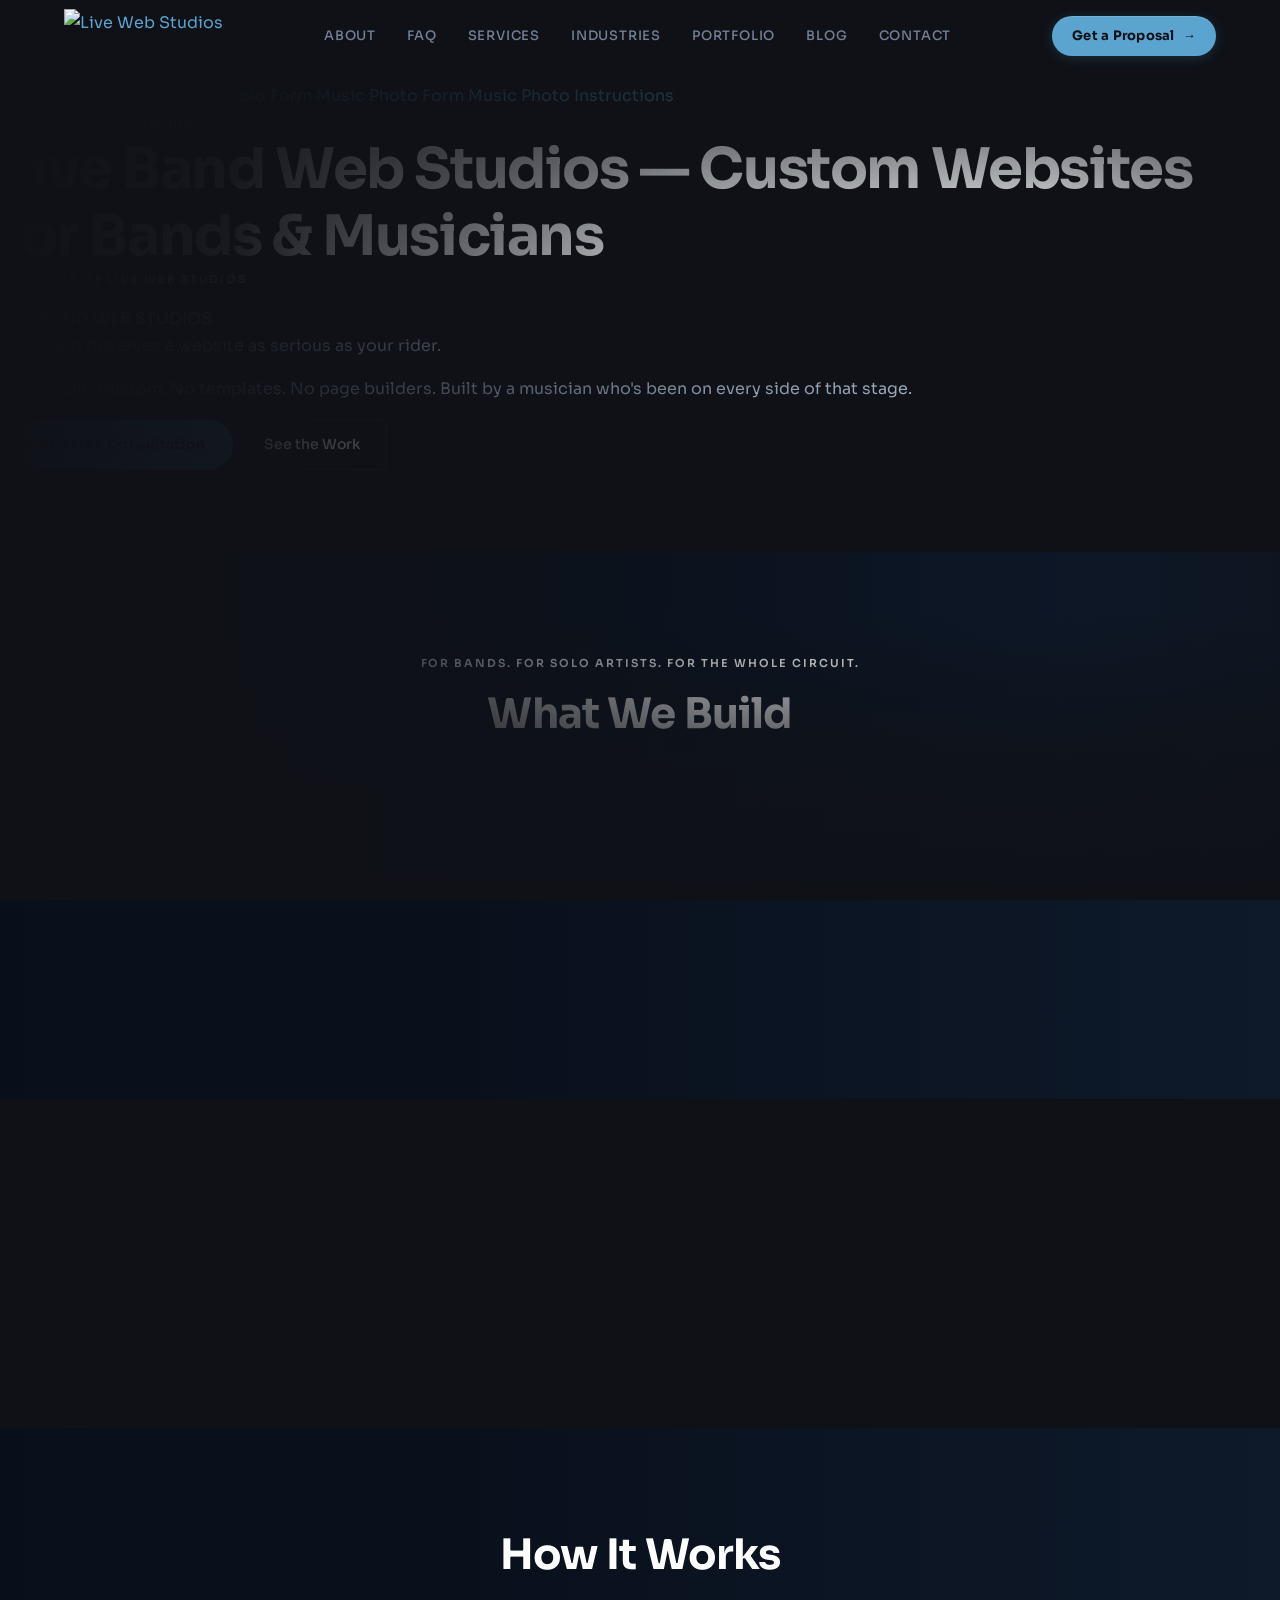
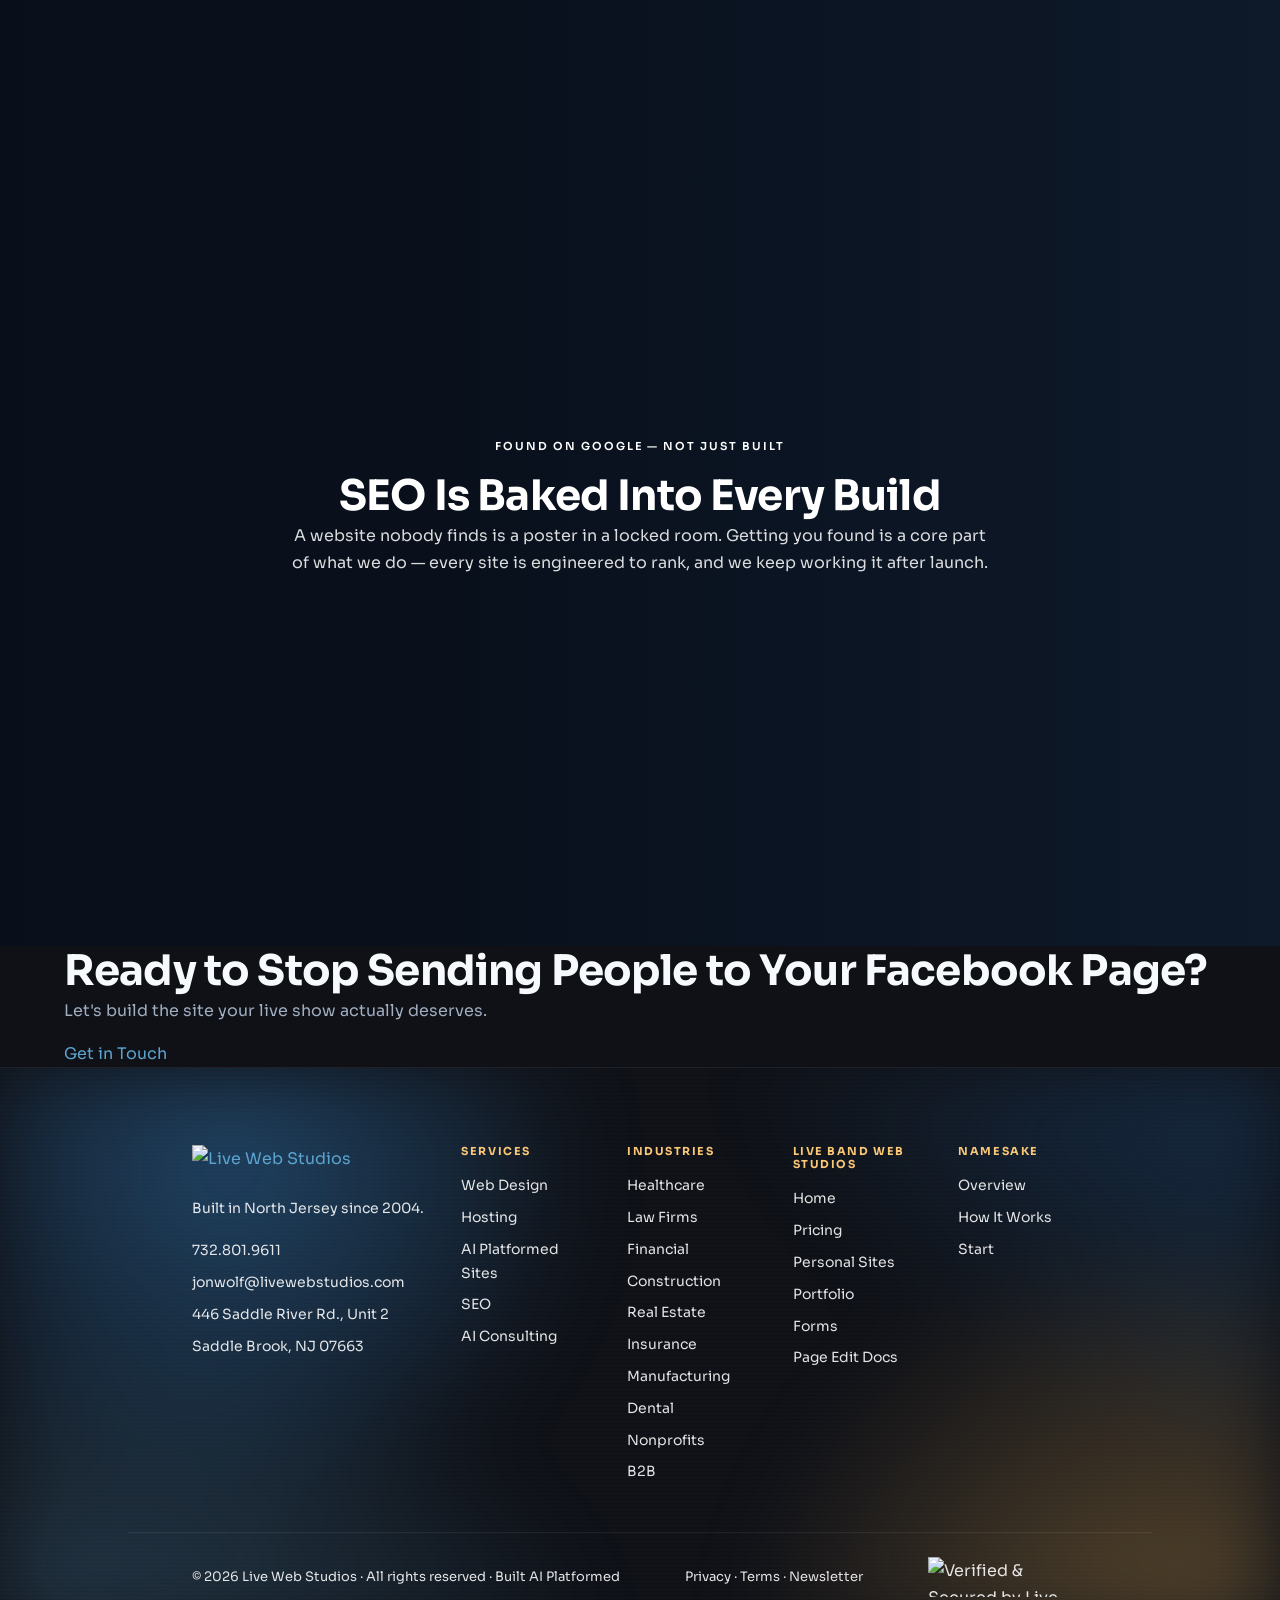
==== live-band-web-studios/index.html @ 16a993f7 "Add Music Photo Instructions guide page Split "How to photograph yourself for AI" out of Section 4 o" ====
<!DOCTYPE html>
<html lang="en">
<head>
<meta charset="UTF-8">
<meta name="viewport" content="width=device-width, initial-scale=1">
<link rel="canonical" href="https://livewebstudios.com/live-band-web-studios/">
<title>Live Band Web Studios — Custom Band Websites | Live Web Studios</title>
<meta name="description" content="Hand-built custom websites for bands and touring musicians. Not a template. Not a page builder. Built by a musician who's been on the road.">
<meta property="og:title" content="Live Band Web Studios — Custom Band Websites | Live Web Studios">
<meta property="og:description" content="Hand-built custom websites for bands and touring musicians. Not a template. Not a page builder. Built by a musician who's been on the road.">
<meta property="og:type" content="website">
<meta name="keywords" content="band website design, musician website, custom band website, EPK page, electronic press kit website, band SEO, music SEO, touring band website, band website pricing, live band web design, North Jersey band websites">
<script type="application/ld+json">
{"@context":"https://schema.org","@type":"Service","name":"Band & Musician Website Design + SEO","serviceType":"Custom websites, EPKs, and SEO for bands and touring musicians","provider":{"@type":"Organization","name":"Live Web Studios","url":"https://livewebstudios.com","foundingDate":"2004","areaServed":"US"},"areaServed":"US","description":"Custom hand-built websites and EPKs for bands and musicians — search-optimized with schema markup, keyword and key-phrase targeting, and monthly SEO blog content, built on the Live Web Studios AI platform.","offers":{"@type":"Offer","priceCurrency":"USD","price":"600","description":"Band websites from $600/year"}}
</script>
<link rel="icon" href="../images/favicon.png" type="image/png">
<link rel="preconnect" href="https://fonts.googleapis.com">
<link rel="preconnect" href="https://fonts.gstatic.com" crossorigin>
<link href="https://fonts.googleapis.com/css2?family=Sora:wght@300;400;600;700&family=Bebas+Neue&family=DM+Sans:ital,opsz,wght@0,9..40,300;0,9..40,400;0,9..40,500;1,9..40,400&display=swap" rel="stylesheet">
<link rel="stylesheet" href="https://cdn.jsdelivr.net/npm/@tabler/icons-webfont@2.47.0/tabler-icons.min.css">
<link rel="stylesheet" href="../css/style.css?v=19">
<link rel="stylesheet" href="lbs.css?v=6">
<meta property="og:image" content="https://livewebstudios.com/assets/og-livebandwebstudios.jpg" />
<meta property="og:image:width" content="1200" />
<meta property="og:image:height" content="630" />
<meta property="og:image:type" content="image/jpeg" />
<meta property="og:image:alt" content="Live Band Web Studios — Custom Websites for Bands & Musicians" />
<meta name="twitter:card" content="summary_large_image" />
<meta name="twitter:image" content="https://livewebstudios.com/assets/og-livebandwebstudios.jpg" />
</head>
<body data-page="live-band-web-studios">
<a class="skip-link" href="#main">Skip to content</a>

<!-- Main LWS nav is injected here by js/nav.js -->

<!-- 2ND MENU / SUB-HEADER -->
<nav class="lbs-subnav" aria-label="Live Band Web Studios">
  <div class="lbs-subnav__inner">
    <a href="index.html" class="lbs-subnav__cta">Live Band Web Studios <span class="lbs-subnav__cta-arrow" aria-hidden="true">&rarr;</span></a>
    <div class="lbs-subnav__links">
      <a href="index.html" class="active">Home</a>
      <a href="pricing.html">Pricing</a>
      <div class="lbs-subnav__item">
        <a href="forms.html">Forms</a>
        <div class="lbs-subnav__drop">
          <a href="forms/band-bio-form.html">Band Bio Form</a>
          <a href="forms/band-member-bio-form.html">Band Member Bio Form</a>
          <a href="forms/music-photo-form.html">Music Photo Form</a>
          <a href="forms/how-to-photograph-yourself-for-ai.html">Music Photo Instructions</a>
        </div>
      </div>
      <a href="personal-sites.html">Personal Sites</a>
      <a href="portfolio.html">Portfolio</a>
</div>
  </div>
</nav>

<div class="lbs-scope">
<main id="main">

<!-- HERO -->
<section class="lbs-hero lbs-hero--tall">

  <!-- HERO VIDEO -->
  <div class="hero-video-wrap">
    <video
      class="hero-video"
      autoplay
      muted
      playsinline
      preload="auto"
      aria-hidden="true"
      data-play-once
    >
      <source src="../video/bg-drumstart-1080.mp4" media="(min-width: 768px)" type="video/mp4">
      <source src="../video/bg-drumstart.mp4" type="video/mp4">
    </video>
    <div class="hero-video-mask"></div>
  </div>
  <!-- END HERO VIDEO -->

  <div class="lbs-hero__inner">
    <h1 class="lbs-visually-hidden">Live Band Web Studios — Custom Websites for Bands &amp; Musicians</h1>
    <span class="eyebrow">A Service of Live Web Studios</span>
    <div class="lbs-logo-wrap">
      <img src="images/logo-live-band.png" alt="Live Band Web Studios" class="lbs-logo__img"
           onerror="this.style.display='none'; document.getElementById('lbs-logo-fallback').style.display='block'">
      <div id="lbs-logo-fallback" class="lbs-logo__fallback" style="display:none">LIVE BAND WEB STUDIOS</div>
    </div>
    <p class="hero-tagline">Your band deserves a website as serious as your rider.</p>
    <p class="hero-subtagline">Hand-built. Custom. No templates. No page builders. Built by a musician who's been on every side of that stage.</p>
    <div class="btn-row centered mt-2">
      <a href="mailto:jonwolf@livewebstudios.com?subject=Live Band Web Studios Consultation" class="btn-primary">Get a Free Consultation</a>
      <a href="portfolio.html" class="btn-secondary">See the Work</a>
    </div>
  </div>
</section>

<!-- DIFFERENTIATOR STRIP -->
<div class="diff-strip">
  <div class="diff-strip__inner">
    <div class="diff-item reveal"><span class="diff-label">Hand-Built</span><span class="diff-text">Custom-built from scratch — fast, secure, and made to last.</span></div>
    <div class="diff-item reveal"><span class="diff-label">Built by a Musician</span><span class="diff-text">35 years playing stages coast to coast.</span></div>
    <div class="diff-item reveal"><span class="diff-label">Your Band. Your Site.</span><span class="diff-text">Not a template. Never was.</span></div>
  </div>
</div>

<!-- WHAT WE BUILD -->
<section class="section bg-photo bg-photo--coffee2">
  <div class="container">
    <div class="section-header centered">
      <span class="eyebrow">For Bands. For Solo Artists. For the Whole Circuit.</span>
      <h2 class="section-heading">What We Build</h2>
    </div>
    <div class="grid grid-3 mt-2">
      <article class="card reveal">
        <i class="ti ti-layout-dashboard card-icon" aria-hidden="true"></i>
        <h3>Full Band Sites</h3>
        <p>Gig pages. Photo galleries. Video embeds. EPK. Set list management. Everything a touring band needs — and nothing they don't. Updated by the band via CMS, maintained by Jon.</p>
      </article>
      <article class="card reveal">
        <i class="ti ti-file-text card-icon" aria-hidden="true"></i>
        <h3>EPK Pages</h3>
        <p>The document that gets you the gig. Bio, tech rider, stage plot, input list, booking contact — all in one page, formatted for talent buyers and FOH engineers who've seen a hundred of these.</p>
      </article>
      <article class="card reveal">
        <i class="ti ti-user card-icon" aria-hidden="true"></i>
        <h3>Personal Sites</h3>
        <p>Your name. Your domain. Your story. Individual musician sites with bio, touring history, media, photos, and merch. Built for the working musician who's more than just a band member.</p>
        <a href="personal-sites.html" class="link-arrow">Learn more &rarr;</a>
      </article>
    </div>
  </div>
</section>

<!-- WHY NOT A TEMPLATE -->
<section class="section section--mid">
  <div class="container">
    <div class="split reveal">
      <p class="pull-quote">"They give you a template. We build you a website."</p>
      <p>The drag-and-drop site builders all start from the same place: a template someone else designed for someone else's band. Every site we build starts from scratch. Your colors. Your vibe. Your music. Fast load times. Nothing breaks, nothing needs babysitting, and there's never a surprise bill to keep it running.</p>
    </div>
  </div>
</section>

<!-- HOW IT WORKS -->
<section class="section bg-photo bg-photo--bluestage">
  <div class="container">
    <div class="section-header centered">
      <h2 class="section-heading">How It Works</h2>
    </div>
    <div class="steps mt-2">
      <div class="step reveal"><i class="ti ti-phone" aria-hidden="true"></i><h3>The Call</h3><p>We talk. Jon listens. No intake forms, no auto-replies. You get Jon.</p></div>
      <div class="step reveal"><i class="ti ti-pencil" aria-hidden="true"></i><h3>The Build</h3><p>Custom design starts after the call. No guessing. No mockups from a template library.</p></div>
      <div class="step reveal"><i class="ti ti-rocket" aria-hidden="true"></i><h3>The Launch</h3><p>Staging review, your approval, then live. You get a walk-through. Not a PDF.</p></div>
      <div class="step reveal"><i class="ti ti-chart-bar" aria-hidden="true"></i><h3>The Ongoing</h3><p>Monthly SEO reports. Blog posts. Gig calendar updates. Jon doesn't disappear after launch.</p></div>
    </div>
  </div>
</section>

<!-- SEO / AI PLATFORM -->
<section class="section section--mid bg-photo bg-photo--coffee3">
  <div class="container">
    <div class="section-header centered">
      <span class="eyebrow">Found on Google — Not Just Built</span>
      <h2 class="section-heading">SEO Is Baked Into Every Build</h2>
      <p class="section-sub centered">A website nobody finds is a poster in a locked room. Getting you found is a core part of what we do — every site is engineered to rank, and we keep working it after launch.</p>
    </div>
    <div class="grid grid-3 mt-2">
      <article class="card reveal">
        <i class="ti ti-code card-icon" aria-hidden="true"></i>
        <h3>Schema &amp; Meta, Done Right</h3>
        <p>Structured data (schema markup), clean meta tags, and the right title and description on every page — so search engines understand exactly who you are and where you play.</p>
      </article>
      <article class="card reveal">
        <i class="ti ti-search card-icon" aria-hidden="true"></i>
        <h3>The Words People Type</h3>
        <p>We target the real search words and key phrases fans and talent buyers actually search — your genre, your cities, your venues — woven through every page.</p>
      </article>
      <article class="card reveal">
        <i class="ti ti-news card-icon" aria-hidden="true"></i>
        <h3>Blog Articles Engines Love</h3>
        <p>Fresh articles every month — show recaps, new markets, gear talk — the steady, keyword-rich content search engines reward with higher rankings.</p>
      </article>
    </div>
    <div class="note-block mt-2 centered reveal">
      <strong class="text-cyan">Built on the Live Web Studios AI Platform.</strong> Google didn't tweak the rules — it rewrote them. The old SEO playbook doesn't work anymore. We build for how search works now, and adjust the moment it changes again.
    </div>
  </div>
</section>

</main>

<!-- CTA BANNER -->
<section class="cta-banner">
  <div class="container">
    <h2>Ready to Stop Sending People to Your Facebook Page?</h2>
    <p>Let's build the site your live show actually deserves.</p>
    <a href="mailto:jonwolf@livewebstudios.com?subject=Live Band Web Studios" class="btn-dark">Get in Touch</a>
  </div>
</section>
</div><!-- /.lbs-scope -->

<footer class="site-footer">
  <canvas id="circuitCanvas" aria-hidden="true"></canvas>
  <div class="container">
    <div class="footer-grid">

      <div class="footer-col footer-brand">
        <img src="../images/Inverted_Color.png" alt="Live Web Studios" loading="lazy" width="200" height="42">
        <p>Built in North Jersey since 2004.</p>
      </div>

      <div class="footer-col">
        <h4>Quick Links</h4>
        <ul>
          <li><a href="../index.html">Home</a></li>
          <li><a href="../services.html">Services</a></li>
          <li><a href="../about.html">About</a></li>
          <li><a href="../faq.html">FAQ</a></li>
          <li><a href="../contact.html">Contact</a></li>
        </ul>
      </div>

      <div class="footer-col">
        <h4>Services</h4>
        <ul>
          <li><a href="../services/website-design.html">Web Design</a></li>
          <li><a href="../services/hosting.html">Hosting</a></li>
          <li><a href="../services/ai-platform.html">AI Platformed Sites</a></li>
          <li><a href="../services/seo.html">SEO</a></li>
          <li><a href="../services/ai-business-services.html">AI Consulting</a></li>
        </ul>
      </div>

      <div class="footer-col">
        <h4>Contact</h4>
        <ul>
          <li><a href="tel:7328019611">732.801.9611</a></li>
          <li><a href="mailto:jonwolf@livewebstudios.com">jonwolf@livewebstudios.com</a></li>
          <li>446 Saddle River Rd., Unit 2</li>
          <li>Saddle Brook, NJ 07663</li>
        </ul>
      </div>

    </div>
    <div class="footer-bottom">
      <small>&copy; 2026 Live Web Studios &middot; All rights reserved &middot; Built AI Platformed</small>
      <span><a href="../privacy.html">Privacy</a> &middot; <a href="../terms.html">Terms</a></span>
      <a href="https://livewebstudios.com" class="footer-badge">
        <img src="../images/verifiedsecured.png" alt="Verified &amp; Secured by Live Web Studios" loading="lazy" width="150" height="37">
      </a>
    </div>
  </div>
</footer>

<script src="../js/nav.js?v=12"></script>
<script src="../js/main.js"></script>
<script src="../js/footer-circuit.js" defer></script>
</body>
</html>
---- css/style.css ----
/* =========================================================================
   Live Web Studios — Dark Theme v2
   livewebstudios.com | Est. 2004 | May 2026
   ========================================================================= */

@import url('https://fonts.googleapis.com/css2?family=Sora:wght@300;400;600;700&display=swap');

/* Legacy THICCCBOI font faces kept for subpage compatibility */
@font-face { font-family:'THICCCBOI'; src:url('../fonts/THICCCBOI-Regular.woff2') format('woff2'); font-weight:400; font-display:swap; }
@font-face { font-family:'THICCCBOI'; src:url('../fonts/THICCCBOI-SemiBold.woff2') format('woff2'); font-weight:600; font-display:swap; }
@font-face { font-family:'THICCCBOI'; src:url('../fonts/THICCCBOI-Bold.woff2') format('woff2'); font-weight:700; font-display:swap; }
@font-face { font-family:'THICCCBOI'; src:url('../fonts/THICCCBOI-ExtraBold.woff2') format('woff2'); font-weight:800; font-display:swap; }

/* =========================================================================
   DESIGN TOKENS v2
   ========================================================================= */
:root {
  /* Backgrounds */
  --lws-bg-base:            #0F1117;
  --lws-bg-surface:         #1A202C;
  --lws-bg-elevated:        #242C3A;
  --lws-bg-subtle:          #2D3748;

  /* Brand blues */
  --lws-blue-primary:       #5BA4CF;
  --lws-blue-deep:          #2D6A9F;
  --lws-blue-mid:           #1E4C7A;
  --lws-blue-glow:          rgba(91,164,207,0.15);
  --lws-blue-border:        rgba(91,164,207,0.25);
  --lws-blue-border-strong: rgba(91,164,207,0.45);

  /* Golden amber — splash accent (FAQ, eyebrows, stat nums, footer headings ONLY) */
  --lws-splash:             #fac777;
  --lws-splash-hover:       #fbd494;
  --lws-splash-soft:        rgba(250,199,119,0.10);
  --lws-splash-border:      rgba(250,199,119,0.25);

  /* Hero orb warm — background use only, never text */
  --lws-orb-warm:           rgba(186,117,23,0.22);

  /* Text */
  --lws-text-primary:       #F7FAFC;
  --lws-text-secondary:     #A0AEC0;
  --lws-text-muted:         #718096;
  --lws-text-faint:         #4A5568;
  --lws-text-accent:        #5BA4CF;

  /* Borders */
  --lws-border:             rgba(255,255,255,0.07);
  --lws-border-hover:       rgba(255,255,255,0.14);
  --lws-border-accent:      rgba(91,164,207,0.30);

  /* Typography */
  --font-display:           'Sora', sans-serif;
  --font-body:              'Sora', sans-serif;
  --font-heading:           'Sora', sans-serif;

  /* Scale */
  --section-pad:            clamp(60px, 8vw, 120px);
  --container-max:          1200px;
  --container-pad:          clamp(20px, 5vw, 64px);
  /* Outer container width = inner max + padding on both sides.
     Makes section content edges align with nav logo/CTA edges. */
  --container-outer:        calc(var(--container-max) + 2 * var(--container-pad));
  --radius-card:            12px;
  --radius-btn:             6px;
  --radius-sm:              4px;
  --radius:                 10px;
  --radius-lg:              16px;
  --radius-pill:            100px;

  /* Easing */
  --ease:                   cubic-bezier(0.22, 1, 0.36, 1);
  --ease-out:               cubic-bezier(0.4, 0, 0.2, 1);
  --ease-default:           cubic-bezier(0.4, 0, 0.2, 1);
  --fast:                   150ms;
  --base:                   250ms;
  --slow:                   550ms;
  --duration-fast:          150ms;
  --duration-base:          250ms;
  --duration-slow:          400ms;
  --dur-fast:               0.16s;
  --dur-normal:             0.28s;

  /* Legacy aliases — keeps all 45 subpages working */
  --bg:                     #0F1117;
  --bg-soft:                #1A202C;
  --bg-card:                #242C3A;
  --bg-surface:             #1A202C;
  --bg-alt:                 #1A202C;
  --lws-bg:                 #0F1117;
  --text-head:              #F7FAFC;
  --text-body:              #A0AEC0;
  --text-muted:             #718096;
  --blue:                   #5BA4CF;
  --blue-hover:             #7BC0E0;
  --blue-mid:               #5BA4CF;
  --accent-warm:            #F6AD55;
  --border:                 rgba(255,255,255,0.07);
  --shadow-card:            0 2px 16px rgba(0,0,0,0.4), 0 1px 4px rgba(0,0,0,0.3);
  --shadow-hover:           0 8px 32px rgba(0,0,0,0.5), 0 2px 8px rgba(0,0,0,0.4);
  --shadow-nav:             0 1px 0 rgba(255,255,255,0.04);
  --gutter-x:               clamp(1rem, 4vw, 2rem);
  --max-width:              1200px;
  --space-xs:               0.5rem;
  --space-sm:               1rem;
  --space-md:               2rem;
  --space-lg:               4rem;
  --space-xl:               8rem;
  --space-section:          clamp(3.25rem, 7vw, 6rem);
  --text-h1:                clamp(2rem, 5vw, 3.5rem);
  --text-h2:                2.625rem;
  --text-h3:                1.125rem;
  --text-body-size:         1rem;
}

/* =========================================================================
   RESET
   ========================================================================= */
*, *::before, *::after { box-sizing: border-box; margin: 0; padding: 0; }
html { scroll-behavior: smooth; font-size: 100%; }
body {
  font-family: var(--font-body);
  font-size: 16px;
  line-height: 1.7;
  color: var(--lws-text-secondary);
  background-color: var(--lws-bg-base);
  -webkit-font-smoothing: antialiased;
  -moz-osx-font-smoothing: grayscale;
}
img, video { max-width: 100%; height: auto; display: block; }
a { color: var(--lws-text-accent); text-decoration: none; transition: color var(--fast) var(--ease-out); }
a:hover { color: var(--lws-blue-primary); }
ul, ol { list-style: none; }
button { font-family: inherit; cursor: pointer; border: none; background: none; }
input, textarea, select { font-family: inherit; }

/* =========================================================================
   TYPOGRAPHY
   ========================================================================= */
h1, h2, h3, h4, h5, h6 {
  font-family: var(--font-display);
  color: var(--lws-text-primary);
  line-height: 1.2;
  font-weight: 700;
}
h1 { font-size: clamp(32px, 5vw, 56px); letter-spacing: -0.025em; }
h2 { font-size: clamp(26px, 3.5vw, 42px); letter-spacing: -0.02em; }
h3 { font-size: 18px; font-weight: 600; letter-spacing: -0.01em; }
h4 { font-size: 1rem; font-weight: 600; }
p { margin-bottom: 1em; }
p:last-child { margin-bottom: 0; }
strong { color: var(--lws-text-primary); font-weight: 600; }
.lead {
  font-size: clamp(16px, 1.8vw, 18px);
  line-height: 1.65;
  color: var(--lws-text-secondary);
}
.quote { display: block; font-style: italic; color: var(--lws-text-secondary); line-height: 1.6; }
.quote-attrib { display: block; margin-top: 0.75rem; font-style: normal; font-size: 0.8125rem; color: var(--lws-text-muted); }

/* =========================================================================
   LAYOUT
   ========================================================================= */
.container {
  max-width: var(--container-outer); /* outer = 1200px + 2*pad ≈ 1328px */
  margin: 0 auto;
  padding: 0 var(--container-pad);
  width: 100%;
  box-sizing: border-box;
}
.section { padding: var(--section-pad) 0; }
.section--soft,
.section--alt { background: var(--lws-bg-surface); }
.section--dark { background: var(--lws-bg-base); }
.section-header { margin-bottom: clamp(2rem, 5vw, 3.5rem); }
.section-header.centered {
  text-align: center;
  max-width: 700px;
  margin-inline: auto;
  margin-bottom: clamp(2rem, 5vw, 3.5rem);
}
.section-subhead {
  color: var(--lws-text-secondary);
  font-size: clamp(15px, 1.6vw, 17px);
  margin-top: 0.75rem;
}
.grid { display: grid; gap: clamp(1.25rem, 3vw, 2rem); }
.grid-2 { grid-template-columns: repeat(2, 1fr); }
.grid-3 { grid-template-columns: repeat(3, 1fr); }
.grid-4 { grid-template-columns: repeat(4, 1fr); }
/* Portfolio "Our Work" grid: 4 across on monitor/laptop, 2 across on mobile (see media query below).
   Named .work-grid to avoid colliding with the legacy .portfolio-grid/.portfolio-item rule below. */
.work-grid { grid-template-columns: repeat(4, 1fr); }
.work-grid .portfolio-card {
  display: flex;
  flex-direction: column;
  background: var(--lws-bg-surface);
  border: 1px solid rgba(91, 164, 207, 0.32);            /* brand-blue tinted border */
  border-radius: var(--radius-card);
  box-shadow: 0 6px 26px -8px rgba(41, 171, 226, 0.42);  /* brand-blue outer glow */
  overflow: hidden;
  transition: transform .35s var(--ease-out, ease), box-shadow .35s var(--ease-out, ease), border-color .35s var(--ease-out, ease);
}
.work-grid .portfolio-card:hover {
  transform: translateY(-4px);
  border-color: rgba(91, 164, 207, 0.6);
  box-shadow: 0 14px 42px -6px rgba(41, 171, 226, 0.62);
}
/* Photo: keep top corners round, square the bottom corners (override the global main-img radius) */
.work-grid .portfolio-card .card-image { border-radius: var(--radius-card) var(--radius-card) 0 0 !important; }
/* Breathing room between the photo and the website name */
.work-grid .portfolio-card .body {
  padding: 1.9rem 1.5rem 1.6rem;
  display: flex;
  flex-direction: column;
  gap: 0.7rem;
}

/* =========================================================================
   ACCESSIBILITY
   ========================================================================= */
.skip-link {
  position: absolute; top: -100%; left: 1rem; z-index: 9999;
  background: var(--lws-blue-primary); color: var(--lws-bg-base);
  padding: 0.5rem 1rem; border-radius: var(--radius-sm);
  font-weight: 600; transition: top 0.2s;
}
.skip-link:focus { top: 1rem; }
.sr-only {
  position: absolute; width: 1px; height: 1px; padding: 0;
  margin: -1px; overflow: hidden; clip: rect(0,0,0,0);
  white-space: nowrap; border-width: 0;
}
:focus-visible { outline: 2px solid var(--lws-blue-primary); outline-offset: 3px; }

/* =========================================================================
   EYEBROW / LABELS
   ========================================================================= */
.eyebrow,
.label {
  display: block;
  font-size: 11px;
  font-weight: 600;
  letter-spacing: 0.18em;
  text-transform: uppercase;
  color: var(--lws-splash);
  margin-bottom: 1rem;
}
/* Keep eyebrow blue on light-bg contexts */
body[data-page="about"] .hero .label,
body[data-page="about"] .hero .eyebrow { color: var(--lws-blue-primary); }
.tag {
  display: inline-block;
  font-size: 0.7rem; font-weight: 600; letter-spacing: 0.06em; text-transform: uppercase;
  color: var(--lws-text-muted); background: var(--lws-bg-elevated);
  border: 1px solid var(--lws-border);
  padding: 2px 8px; border-radius: var(--radius-sm); margin-bottom: 0.5rem;
}

/* =========================================================================
   NAVIGATION
   ========================================================================= */
.site-nav {
  position: fixed;
  top: 0; left: 0; right: 0;
  padding: 0 var(--container-pad);
  z-index: 100;
  opacity: 0;
  animation: fadeIn 0.8s ease forwards 0.2s;
  transition: background var(--base) var(--ease-out),
              backdrop-filter var(--base) var(--ease-out),
              box-shadow var(--base) var(--ease-out);
}
.site-nav.scrolled {
  background: rgba(15,17,23,0.88);
  backdrop-filter: blur(14px);
  -webkit-backdrop-filter: blur(14px);
  border-bottom: 1px solid var(--lws-border);
  box-shadow: 0 4px 24px rgba(0,0,0,0.3);
}
.nav-inner {
  max-width: var(--container-outer); /* aligns with section containers */
  margin: 0 auto;
  display: flex;
  align-items: center;
  justify-content: space-between;
  height: 72px;
  gap: 2rem;
}
.nav-logo {
  flex-shrink: 0; display: flex; align-items: center; text-decoration: none;
}
.nav-logo img { height: 54px; width: auto; display: block; }
.logo-accent { color: var(--lws-blue-primary); }
.nav-links {
  display: flex; align-items: center; gap: 0.25rem;
  list-style: none; margin: 0; padding: 0;
}
.nav-links > li > a,
.nav-links > li > button {
  display: flex; align-items: center; gap: 0.35rem;
  padding: 0.5rem 0.85rem;
  font-family: var(--font-body); font-size: 0.8125rem; font-weight: 500;
  letter-spacing: 0.06em; text-transform: uppercase;
  color: var(--lws-text-muted);
  background: none; border: none; border-radius: var(--radius-sm);
  cursor: pointer; text-decoration: none; white-space: nowrap;
  transition: color var(--fast) var(--ease-out), background var(--fast) var(--ease-out);
}
.nav-links > li > a:hover,
.nav-links > li > button:hover { color: var(--lws-text-primary); background: var(--lws-blue-glow); }
.nav-links > li > a.active { color: var(--lws-blue-primary); }
.btn-primary.nav-cta { padding: 9px 20px; font-size: 0.8125rem; }
.nav-contact-link { color: var(--lws-text-muted) !important; }

/* ─── Hover-gap bridge — prevents dropdown closing when crossing the gap ─── */
.nav-item::after {
  content: '';
  position: absolute;
  top: 100%;
  left: 0;
  right: 0;
  height: 20px; /* bridges the nav item down to the viewport-centered fixed mega-menu (top:72px) */
  z-index: 199;
}

/* Dropdown */
.nav-item { position: relative; }
.nav-dropdown {
  /* Brighter white border for the whole mega-menu (frame + column dividers + underlines),
     matching the crisp border the decap page shows. Scoped here so it doesn't affect
     cards/footers/forms that also use --lws-border. */
  --lws-border: rgba(255,255,255,0.40);
  position: absolute; top: calc(100% + 8px); left: 0;
  background: var(--lws-bg-surface); border: 1px solid var(--lws-border);
  border-radius: var(--radius-card);
  box-shadow: 0 16px 48px rgba(0,0,0,0.5), 0 4px 16px rgba(0,0,0,0.3);
  opacity: 0; pointer-events: none; transform: translateY(8px);
  transition: opacity var(--base) var(--ease-out), transform var(--base) var(--ease-out);
  min-width: 200px; padding: 0.5rem; z-index: 200; white-space: nowrap;
}
.nav-item:hover .nav-dropdown,
.nav-item.is-focused .nav-dropdown { opacity: 1; pointer-events: auto; transform: translateY(0); }
.nav-dropdown-item {
  display: flex; align-items: center; gap: 0.6rem;
  padding: 0.55rem 0.85rem; font-size: 0.8125rem; color: var(--lws-text-secondary);
  border-radius: var(--radius-sm); transition: color var(--fast), background var(--fast);
  text-decoration: none;
}
.nav-dropdown-item:hover { color: var(--lws-text-primary); background: var(--lws-bg-elevated); }
.nav-ico-wrap {
  display: inline-flex; align-items: center; justify-content: center;
  width: 28px; height: 28px; border-radius: var(--radius-sm);
  background: var(--lws-bg-elevated); color: var(--lws-blue-primary); flex-shrink: 0;
}
.nav-dropdown-item:hover .nav-ico-wrap { background: var(--lws-blue-glow); }
.nav-mega {
  position: fixed; top: 72px; right: auto;
  left: 50%; transform: translateX(-50%) translateY(8px);
  width: min(900px, 90vw); padding: 1rem;
}
.nav-item:hover .nav-mega,
.nav-item.is-focused .nav-mega { transform: translateX(-50%) translateY(0); }
.services-dropdown .dropdown-grid { display: grid; grid-template-columns: 1fr 1fr; gap: 0.25rem; }
.industries-dropdown .dropdown-list { display: grid; grid-template-columns: 1fr 1fr; gap: 0.25rem; }
.mega-footer {
  margin-top: 0.7rem; padding-top: 0.7rem; border-top: 1px solid var(--lws-border);
  display: flex; align-items: center; justify-content: space-between;
}
.mega-view-all { font-size: 0.8125rem; font-weight: 600; color: var(--lws-blue-primary); }
.mega-view-all:hover { color: #7BC0E0; }

/* ── 4-column Services mega-menu: 12 services (cols 1–2) + Live Band (3) + Namesake (4) ── */
.services-dropdown { width: min(1040px, 94vw); }
.services-dropdown .mega-columns {
  display: grid;
  grid-template-columns: 2fr 1fr 1fr;
  gap: 0.85rem;
  align-items: stretch;
}
.mega-col {
  display: flex; flex-direction: column; gap: 0.1rem;
  padding-left: 0.9rem; border-left: 1px solid var(--lws-border);
}
.mega-col-head {
  font-family: var(--font-display, var(--font-body));
  font-size: 0.78rem; font-weight: 700; letter-spacing: 0.05em;
  text-transform: uppercase; color: var(--lws-text-primary);
  padding: 0.2rem 0.4rem 0.4rem; margin-bottom: 0.2rem;
  border-bottom: 1px solid var(--lws-border);
  text-decoration: none; display: flex; align-items: center; gap: 0.45rem;
  transition: color var(--fast);
}
.mega-col-head:hover { color: var(--lws-blue-primary); }
.mega-col-head--center { justify-content: center; text-align: center; }
.mega-col-badge {
  background: linear-gradient(135deg, #f5e6c8, #d6a050);
  color: #1a1108; font-size: 9px; font-weight: 800; letter-spacing: 0.12em;
  text-transform: uppercase; padding: 2px 6px; border-radius: 5px; flex-shrink: 0;
}
.mega-col-link {
  display: block; padding: 0.35rem 0.5rem; font-size: 0.8125rem;
  color: var(--lws-text-secondary); border-radius: var(--radius-sm);
  text-decoration: none; transition: color var(--fast), background var(--fast);
}
.mega-col-link:hover { color: var(--lws-text-primary); background: var(--lws-bg-elevated); }

/* ── Centered legal pages (Privacy, Terms) ── */
.article--centered .article-body {
  max-width: 760px;
  margin: 0 auto;
  padding: 0 var(--container-pad, 24px);
  text-align: center;
}
.article--centered .article-body ul { list-style: none; padding-left: 0; }

/* ── Live Band Web Studios promo inside the Services mega-menu ── */
.services-lbs-promo {
  position: relative;
  display: flex;
  align-items: center;
  gap: 0.85rem;
  margin-top: 0.9rem;
  padding: 0.85rem 1rem;
  border-radius: var(--radius-card);
  background:
    linear-gradient(90deg,
      rgba(41,171,226,0.12) 0%,
      rgba(41,171,226,0.04) 45%,
      rgba(214,160,80,0.10) 100%);
  border: 1px solid rgba(41,171,226,0.32);
  text-decoration: none;
  color: var(--lws-text-primary);
  overflow: hidden;
  transition: border-color .25s ease, transform .25s ease, box-shadow .25s ease;
}
.services-lbs-promo::before {
  content: "";
  position: absolute;
  inset: 0;
  background:
    radial-gradient(120px 80px at 12% 50%, rgba(41,171,226,0.22), transparent 70%),
    radial-gradient(160px 100px at 96% 50%, rgba(214,160,80,0.18), transparent 70%);
  opacity: 0.55;
  pointer-events: none;
  transition: opacity .3s ease;
  z-index: 0;
}
.services-lbs-promo:hover {
  border-color: rgba(41,171,226,0.7);
  transform: translateY(-1px);
  box-shadow: 0 8px 22px rgba(41,171,226,0.20);
}
.services-lbs-promo:hover::before { opacity: 0.9; }
.services-lbs-promo > * { position: relative; z-index: 1; }

.lbs-promo-pulse {
  position: absolute;
  top: 10px;
  right: 12px;
  width: 8px;
  height: 8px;
  border-radius: 50%;
  background: #29abe2;
  box-shadow: 0 0 0 0 rgba(41,171,226,0.55);
  animation: lbs-promo-pulse 2.4s ease-out infinite;
  z-index: 2;
}
@keyframes lbs-promo-pulse {
  0%   { box-shadow: 0 0 0 0 rgba(41,171,226,0.55); }
  70%  { box-shadow: 0 0 0 12px rgba(41,171,226,0); }
  100% { box-shadow: 0 0 0 0 rgba(41,171,226,0); }
}

.lbs-promo-badge {
  background: linear-gradient(135deg, #f5e6c8, #d6a050);
  color: #1a1108;
  font-family: var(--font-display, var(--font-body));
  font-size: 10px;
  font-weight: 800;
  letter-spacing: 0.14em;
  text-transform: uppercase;
  padding: 4px 8px;
  border-radius: 6px;
  flex-shrink: 0;
}
.lbs-promo-icon {
  display: inline-flex;
  width: 40px;
  height: 40px;
  align-items: center;
  justify-content: center;
  border-radius: 10px;
  background: rgba(41,171,226,0.18);
  color: #29abe2;
  flex-shrink: 0;
}
.lbs-promo-text {
  display: flex;
  flex-direction: column;
  gap: 2px;
  flex: 1;
  min-width: 0;
}
.lbs-promo-headline {
  font-family: var(--font-display, var(--font-body));
  font-size: 0.95rem;
  font-weight: 700;
  color: var(--lws-text-primary);
  letter-spacing: 0.01em;
}
.lbs-promo-sub {
  font-size: 0.75rem;
  color: var(--lws-text-secondary);
  white-space: nowrap;
  overflow: hidden;
  text-overflow: ellipsis;
}
.lbs-promo-sub em {
  color: #29abe2;
  font-style: normal;
  font-weight: 600;
}
.lbs-promo-arrow {
  font-size: 1.25rem;
  color: #29abe2;
  flex-shrink: 0;
  transition: transform .25s ease;
}
.services-lbs-promo:hover .lbs-promo-arrow { transform: translateX(4px); }

/* ── Live Band Web Studios CTA — thin full-width strip ──
   Gradient is the SECTION background (no card box). Content sits on a
   single line on monitors/laptops, stacks to 2 lines on mobile. */
.lbs-cta-band {
  position: relative;
  padding: 0.9rem 0;
  background:
    linear-gradient(90deg,
      rgba(41,171,226,0.14) 0%,
      rgba(41,171,226,0.05) 45%,
      rgba(214,160,80,0.12) 100%);
  border-top: 1px solid rgba(41,171,226,0.22);
  border-bottom: 1px solid rgba(41,171,226,0.22);
  overflow: hidden;
  isolation: isolate;
}
.lbs-cta-band::before {
  content: "";
  position: absolute;
  inset: 0;
  background:
    radial-gradient(220px 140px at 8% 50%, rgba(41,171,226,0.22), transparent 70%),
    radial-gradient(280px 180px at 96% 50%, rgba(214,160,80,0.20), transparent 70%);
  opacity: 0.55;
  pointer-events: none;
  z-index: 0;
}
.lbs-cta-band .container { position: relative; z-index: 1; }

.lbs-cta-band__card {
  display: flex;
  align-items: center;
  gap: 1rem;
  padding: 0.25rem 0;
  text-decoration: none;
  color: var(--lws-text-primary);
  transition: color .2s ease;
  position: relative;
}
.lbs-cta-band__card:hover { color: #fff; }
.lbs-cta-band__card:hover .lbs-cta-band__arrow { transform: translateX(6px); }

.lbs-cta-band__pulse {
  width: 8px;
  height: 8px;
  border-radius: 50%;
  background: #29abe2;
  box-shadow: 0 0 0 0 rgba(41,171,226,0.55);
  animation: lbs-promo-pulse 2.4s ease-out infinite;
  flex-shrink: 0;
  order: 1;
}
.lbs-cta-band__icon { order: 2; }
.lbs-cta-band__text { order: 3; }
.lbs-cta-band__badge {
  background: linear-gradient(135deg, #f5e6c8, #d6a050);
  color: #1a1108;
  font-family: var(--font-display, var(--font-body));
  font-size: 11px;
  font-weight: 800;
  letter-spacing: 0.14em;
  text-transform: uppercase;
  padding: 4px 9px;
  border-radius: 6px;
  flex-shrink: 0;
  order: 4;
}
.lbs-cta-band__arrow { order: 5; }
.lbs-cta-band__icon {
  display: inline-flex;
  width: 34px;
  height: 34px;
  align-items: center;
  justify-content: center;
  border-radius: 10px;
  background: rgba(41,171,226,0.18);
  color: #29abe2;
  flex-shrink: 0;
}
.lbs-cta-band__icon svg { width: 20px; height: 20px; }

/* Text: ONE line on desktop (row), stacks to 2 on mobile */
.lbs-cta-band__text {
  display: flex;
  flex-direction: row;
  align-items: baseline;
  gap: 0.65rem;
  flex: 1;
  min-width: 0;
}
.lbs-cta-band__headline {
  font-family: var(--font-display, var(--font-body));
  font-size: clamp(0.95rem, 1.6vw, 1.15rem);
  font-weight: 700;
  letter-spacing: 0.01em;
  white-space: nowrap;
  flex-shrink: 0;
}
.lbs-cta-band__sub {
  font-size: 0.9rem;
  color: var(--lws-text-secondary);
  white-space: nowrap;
  overflow: hidden;
  text-overflow: ellipsis;
  min-width: 0;
}
.lbs-cta-band__sub::before {
  content: "·";
  margin-right: 0.6rem;
  color: rgba(255,255,255,0.4);
}
.lbs-cta-band__sub em {
  color: #29abe2;
  font-style: normal;
  font-weight: 600;
}
.lbs-cta-band__arrow {
  font-size: 1.35rem;
  color: #29abe2;
  flex-shrink: 0;
  transition: transform .25s ease;
}

@media (max-width: 720px) {
  .lbs-cta-band { padding: 0.75rem 0; }
  .lbs-cta-band__card { gap: 0.75rem; }
  .lbs-cta-band__icon { width: 30px; height: 30px; border-radius: 9px; }
  .lbs-cta-band__icon svg { width: 18px; height: 18px; }
  .lbs-cta-band__text {
    flex-direction: column;
    align-items: flex-start;
    gap: 2px;
  }
  .lbs-cta-band__headline,
  .lbs-cta-band__sub { white-space: normal; }
  .lbs-cta-band__sub::before { display: none; }
  .lbs-cta-band__sub { font-size: 0.82rem; line-height: 1.35; }
}

/* Mobile — dropdown becomes a flat stacked menu; promo stays visible
   (mega-footer is hidden on mobile but the promo is its own block). */
@media (max-width: 820px) {
  .services-lbs-promo {
    margin: 0.6rem 0.25rem;
    padding: 0.75rem 0.85rem;
    gap: 0.7rem;
  }
  .lbs-promo-sub { white-space: normal; line-height: 1.35; }
  .lbs-promo-icon { width: 36px; height: 36px; }
  .lbs-promo-pulse { top: 8px; right: 10px; }
}
.nav-toggle {
  display: none; flex-direction: column; justify-content: center; align-items: center;
  gap: 5px; width: 40px; height: 40px; cursor: pointer;
  background: none; border: 1px solid var(--lws-border-hover); border-radius: var(--radius-sm); padding: 0;
  color: #fff;
  font-size: 22px;
  line-height: 1;
}
.nav-toggle span { display: block; width: 20px; height: 2px; background: var(--lws-text-primary); border-radius: 2px; transition: all 0.25s; }

/* =========================================================================
   HERO
   ========================================================================= */
.hero {
  position: relative;
  overflow: hidden;
  background: var(--lws-bg-base);
  min-height: 72vh;
  display: flex;
  align-items: center;
  padding: clamp(100px, 14vw, 140px) 0 var(--section-pad);
}

/* ─── Orbs ─── */
.orb {
  position: absolute;
  border-radius: 50%;
  pointer-events: none;
  will-change: transform;
}
.orb-1 {
  width: 1100px; height: 1100px;
  top: -450px; right: -200px;
  background: radial-gradient(circle, #1E4C7A 0%, transparent 68%);
  opacity: 0.80; filter: blur(75px);
  animation: drift1 24s ease-in-out infinite alternate;
}
.orb-2 {
  width: 850px; height: 850px;
  bottom: -280px; left: 3%;
  background: radial-gradient(circle, #5BA4CF 0%, transparent 68%);
  opacity: 0.35; filter: blur(65px);
  animation: drift2 30s ease-in-out infinite alternate;
}
.orb-3 {
  width: 480px; height: 480px;
  top: 28%; right: 18%;
  background: radial-gradient(circle, #2D6A9F 0%, transparent 70%);
  opacity: 0.60; filter: blur(55px);
  animation: drift3 19s ease-in-out infinite alternate;
}
.orb-warm {
  width: 700px; height: 700px;
  bottom: -220px; left: -120px;
  background: radial-gradient(circle, var(--lws-orb-warm) 0%, transparent 65%);
  filter: blur(65px);
  animation: drift4 27s ease-in-out infinite alternate;
}
@keyframes drift1 {
  0%   { transform: translate(0,0) scale(1); }
  50%  { transform: translate(-28px,20px) scale(1.06); }
  100% { transform: translate(20px,-28px) scale(0.95); }
}
@keyframes drift2 {
  0%   { transform: translate(0,0) scale(1); }
  100% { transform: translate(24px,-16px) scale(1.06); }
}
@keyframes drift3 {
  0%   { transform: translate(0,0); }
  100% { transform: translate(-18px,18px); }
}
@keyframes drift4 {
  0%   { transform: translate(0,0) scale(1); }
  100% { transform: translate(16px,-12px) scale(1.04); }
}

/* ─── Scan texture ─── */
.scan-texture {
  position: absolute; inset: 0;
  background-image: repeating-linear-gradient(
    0deg,
    transparent, transparent 3px,
    rgba(91,164,207,0.013) 3px,
    rgba(91,164,207,0.013) 4px
  );
  pointer-events: none; z-index: 1;
}

/* ─── Curtain edge (right) ─── */
.curtain-right {
  position: absolute; right: 0; top: 0; bottom: 0; width: 140px;
  background: linear-gradient(to left, rgba(8,12,20,0.92) 0%, rgba(8,12,20,0.55) 45%, transparent 100%);
  z-index: 2;
}

/* ─── Hero content ─── */
.hero-content {
  position: relative; z-index: 3;
  max-width: var(--container-max);
  margin: 0 auto; width: 100%;
  padding: 0 var(--container-pad);
}

/* ─── Headline word animation ─── */
.headline {
  display: flex; flex-wrap: wrap;
  gap: 0 0.28em; align-items: baseline;
  margin: 0 0 0;
}
.word {
  display: inline-block; opacity: 0;
  transform: translateY(22px);
  animation: wordReveal 0.55s cubic-bezier(0.22,1,0.36,1) forwards;
}
@keyframes wordReveal { to { opacity: 1; transform: translateY(0); } }
.cursor { display: none; }

/* ─── Subhead, CTA group ─── */
.subhead {
  font-size: clamp(16px, 1.8vw, 19px);
  color: var(--lws-text-secondary);
  line-height: 1.65;
  max-width: 520px;
  margin-top: 1.5rem;
  opacity: 0;
  transform: translateY(14px);
  animation: slideUp 0.7s var(--ease) forwards;
}
.cta-group {
  display: flex; gap: 1rem; flex-wrap: wrap;
  margin-top: 2rem;
  opacity: 0;
  transform: translateY(14px);
  animation: slideUp 0.7s var(--ease) forwards;
}
@keyframes slideUp { to { opacity: 1; transform: translateY(0); } }

/* ─── Hero stats ─── */
.hero-stats {
  display: flex; align-items: center; gap: 2rem;
  margin-top: 3rem;
  opacity: 0;
  animation: fadeIn 0.8s ease forwards;
}
.stat { display: flex; flex-direction: column; gap: 0.25rem; }
.stat-num {
  font-family: var(--font-display); font-size: 28px; font-weight: 700;
  color: var(--lws-splash); letter-spacing: -0.02em; line-height: 1; display: block;
}
.stat-label { font-size: 0.8125rem; color: var(--lws-text-muted); }
.stat-divider { width: 1px; height: 40px; background: var(--lws-border); flex-shrink: 0; }

/* ─── Interior page heroes — flex centers content vertically in the section ─── */
header.hero {
  display: flex;
  align-items: center;
  justify-content: center;
  min-height: 62vh;
  padding: 0;
  overflow: hidden;
}
/* hero--split is the only non-absolute flex child — give it full width */
header.hero .hero--split {
  flex: 0 0 100%;
  width: 100%;
  max-width: 100%;
}
/* Dark blue moving blob on all interior page heroes */
header.hero::before {
  content: '';
  position: absolute;
  width: 650px; height: 650px;
  top: -260px; right: -120px;
  background: radial-gradient(circle, #1A3B6E 0%, transparent 65%);
  opacity: 0.55;
  filter: blur(100px);
  animation: heroBlobDrift 22s ease-in-out infinite alternate;
  pointer-events: none;
  z-index: 0;
}
/* When JS adds .bg-aurora class, aurora orbs take over — hide the CSS blob */
header.hero.bg-aurora::before { display: none; }
@keyframes heroBlobDrift {
  0%   { transform: translate(0,0) scale(1); }
  100% { transform: translate(-28px,18px) scale(1.08); }
}
/* About page: override to subtle static blob in upper-left on light background */
body[data-page="about"] header.hero::before {
  width: 400px; height: 400px;
  top: -130px; left: -80px;
  right: auto;
  background: radial-gradient(circle, rgba(50,90,170,0.13) 0%, transparent 65%);
  opacity: 1;
  filter: blur(80px);
  animation: none;
}
/* Contact hero: dark navy tint instead of flat black */
body[data-page="contact"] .hero {
  background:
    radial-gradient(ellipse 60% 80% at 75% 45%, rgba(20,55,120,0.50) 0%, transparent 60%),
    radial-gradient(ellipse 45% 55% at 15% 70%, rgba(15,45,100,0.35) 0%, transparent 55%),
    #0A0D14;
}
header.hero.hero--compact {
  min-height: 1px;                          /* let padding + content set height */
  padding-top: 7rem;
  padding-bottom: clamp(1.5rem, 3vw, 3rem); /* tight bottom — content follows immediately */
}

/* ─── Compact / centered interior hero ─── */
.hero--compact { min-height: 38vh; padding-top: 7rem; padding-bottom: var(--section-pad); }
.hero--centered { text-align: center; }
.hero--centered .hero-inner { max-width: 800px; margin: 0 auto; }
.hero-inner {
  position: relative; z-index: 3;
  max-width: var(--container-max); margin: 0 auto; width: 100%;
  padding: 0 var(--container-pad);
}

/* ─── BASE hero--split: two-column grid for all split-hero pages ─── */
.hero--split {
  display: grid;
  grid-template-columns: 1fr 1fr;
  align-items: center;
  gap: clamp(2rem, 5vw, 4rem);
  max-width: var(--container-outer); /* matches container outer width */
  margin: 0 auto;
  width: 100%;
  padding: clamp(3.5rem, 6vw, 5.5rem) var(--container-pad) clamp(2rem, 3vw, 3rem);
  position: relative;
  z-index: 1;
}

/* ─── Split text column (service/industry pages use a plain <div>) ─── */
.hero--split > div:not(.hero-illustration) {
  display: flex;
  flex-direction: column;
  justify-content: center;
  gap: 0.5rem;
}

/* ─── Illustration: constrain image, keep float animation ─── */
.hero--split .hero-illustration {
  display: flex;
  align-items: center;
  justify-content: center;
}
.hero--split .hero-illustration img {
  max-height: 420px;
  width: auto;
  max-width: 100%;
  display: block;
}
/* Interior page hero animation */
.hero-headline,
.hero-subhead,
.hero-cta {
  opacity: 0; transform: translateY(28px);
  animation: heroReveal 0.65s var(--ease) forwards;
}
.hero-headline { animation-delay: 0.1s; color: var(--lws-text-primary); }
.hero-subhead  { animation-delay: 0.28s; }
.hero-cta      { animation-delay: 0.46s; }
@keyframes heroReveal { to { opacity: 1; transform: translateY(0); } }
.hero-cta {
  display: flex; flex-wrap: wrap; gap: var(--space-sm);
  margin-top: var(--space-md); align-items: center;
}
.hero--centered .hero-cta { justify-content: center; }
.hero-illustration { animation: floatY 4s ease-in-out infinite; position: relative; z-index: 1; }
@keyframes floatY { 0%, 100% { transform: translateY(0); } 50% { transform: translateY(-12px); } }
.home-hero-video { width: 100%; height: auto; display: block; border: 0; border-radius: 0; box-shadow: none; background: transparent; }

/* =========================================================================
   BUTTONS
   ========================================================================= */
.btn-primary {
  position: relative;
  display: inline-flex; align-items: center; gap: 8px;
  padding: 13px 28px;
  background:
    radial-gradient(ellipse 80% 60% at 50% 120%, rgba(91,164,207,0.18) 0%, transparent 70%),
    #5BA4CF;
  color: #0F1117;
  font-family: var(--font-display); font-weight: 700; font-size: 14px;
  border: none; border-radius: 100px;
  text-decoration: none; cursor: pointer; white-space: nowrap;
  letter-spacing: 0.02em;
  overflow: hidden;
  box-shadow: 0 2px 12px rgba(91,164,207,0.20), inset 0 1px 0 rgba(255,255,255,0.15);
  transition: background 0.3s ease, transform 0.25s var(--ease), box-shadow 0.3s ease;
}
.btn-primary::before {
  content: '';
  position: absolute;
  top: 0; left: -80%;
  width: 55%; height: 100%;
  background: linear-gradient(90deg, transparent 0%, rgba(255,255,255,0.38) 50%, transparent 100%);
  transform: skewX(-18deg);
  transition: left 0.65s cubic-bezier(0.22,1,0.36,1);
}
.btn-primary:hover::before { left: 135%; }
.btn-primary:hover {
  background:
    radial-gradient(ellipse 90% 70% at 50% 110%, rgba(91,164,207,0.28) 0%, transparent 70%),
    #7BC0E0;
  color: #0F1117;
  transform: translateY(-2px);
  box-shadow: 0 8px 28px rgba(91,164,207,0.38), 0 2px 8px rgba(91,164,207,0.2), inset 0 1px 0 rgba(255,255,255,0.2);
}
.btn-secondary {
  display: inline-flex; align-items: center; gap: 8px;
  padding: 13px 26px;
  background: transparent; color: var(--lws-text-primary);
  font-family: var(--font-display); font-weight: 500; font-size: 14px;
  border: 1px solid var(--lws-border); border-radius: var(--radius-btn);
  text-decoration: none; cursor: pointer; white-space: nowrap;
  transition: border-color var(--fast) var(--ease-out), color var(--fast) var(--ease-out);
}
.btn-secondary:hover { border-color: var(--lws-border-accent); color: var(--lws-text-accent); }
.btn-ghost {
  display: inline-flex; align-items: center; gap: 8px;
  padding: 13px 26px;
  background: transparent; color: var(--lws-text-primary);
  font-family: var(--font-display); font-weight: 500; font-size: 14px;
  border: 1px solid var(--lws-border); border-radius: var(--radius-btn);
  text-decoration: none; cursor: pointer; white-space: nowrap;
  transition: border-color var(--fast) var(--ease-out), color var(--fast) var(--ease-out);
}
.btn-ghost:hover { border-color: var(--lws-border-accent); color: var(--lws-text-accent); }
.btn-arrow { display: inline-block; }

/* =========================================================================
   CARDS
   ========================================================================= */
.feature-card {
  background: var(--lws-bg-surface); border: 1px solid var(--lws-border);
  border-radius: var(--radius-card); padding: 2rem;
  transition: border-color var(--base) var(--ease-out), background var(--base) var(--ease-out), transform var(--base) var(--ease-out);
  position: relative;
  overflow: hidden;
}
/* Top edge glow — same effect as service-card */
.feature-card::before {
  content: '';
  position: absolute;
  top: -1px; left: 50%; transform: translateX(-50%);
  width: 50%; height: 1px;
  background: linear-gradient(90deg, transparent 0%, rgba(91,164,207,0.55) 50%, transparent 100%);
  opacity: 0.7;
  transition: width 0.4s ease, opacity 0.4s ease;
}
.feature-card::after {
  content: '';
  position: absolute;
  top: -70px; left: 50%; transform: translateX(-50%);
  width: 220px; height: 160px;
  background: radial-gradient(ellipse at center top, rgba(91,164,207,0.10) 0%, transparent 72%);
  pointer-events: none;
  transition: all 0.4s ease;
}
.feature-card:hover { border-color: var(--lws-border-accent); background: var(--lws-bg-elevated); transform: translateY(-3px); }
.feature-card:hover::before { width: 78%; opacity: 1; }
.feature-card:hover::after { top: -45px; width: 280px; height: 190px; background: radial-gradient(ellipse at center top, rgba(91,164,207,0.22) 0%, transparent 72%); }
.feature-card.featured { border-color: var(--lws-blue-primary); }
.feature-card h3 { margin-bottom: 0.5rem; color: var(--lws-text-primary); font-size: 18px; }
.feature-card p { color: var(--lws-text-secondary); font-size: 0.9375rem; line-height: 1.65; margin-bottom: 1rem; }
.card-icon { color: var(--lws-blue-primary); margin-bottom: 1rem; }
.badge-new {
  display: inline-block; font-size: 0.65rem; font-weight: 700;
  letter-spacing: 0.06em; text-transform: uppercase;
  padding: 2px 8px; background: var(--lws-blue-primary); color: var(--lws-bg-base);
  border-radius: var(--radius-pill); margin-bottom: 0.75rem;
}
.link-arrow {
  display: inline-flex; align-items: center; gap: 4px;
  font-size: 0.875rem; font-weight: 600; color: var(--lws-blue-primary);
  text-decoration: none; transition: gap var(--fast);
}
.link-arrow:hover { gap: 8px; }
.link-arrow .arrow { transition: transform var(--fast); }
.link-arrow:hover .arrow { transform: translateX(3px); }

/* =========================================================================
   SERVICES GRID
   ========================================================================= */
.services-grid {
  display: grid;
  grid-template-columns: repeat(3, 1fr);
  gap: 20px;
}
.service-card {
  position: relative;
  background: var(--lws-bg-surface); border: 1px solid var(--lws-border);
  border-radius: var(--radius-card); padding: 2rem;
  overflow: hidden;
  transition: border-color var(--base) var(--ease-out), background var(--base) var(--ease-out), transform 0.3s var(--ease);
}
/* Top edge glow line */
.service-card::before {
  content: '';
  position: absolute;
  top: -1px; left: 50%; transform: translateX(-50%);
  width: 50%; height: 1px;
  background: linear-gradient(90deg, transparent 0%, rgba(91,164,207,0.55) 50%, transparent 100%);
  opacity: 0.7;
  transition: width 0.4s ease, opacity 0.4s ease;
}
/* Radial bloom */
.service-card::after {
  content: '';
  position: absolute;
  top: -70px; left: 50%; transform: translateX(-50%);
  width: 220px; height: 160px;
  background: radial-gradient(ellipse at center top, rgba(91,164,207,0.10) 0%, transparent 72%);
  pointer-events: none;
  transition: all 0.4s ease;
}
.service-card:hover { border-color: rgba(91,164,207,0.35); background: var(--lws-bg-elevated); transform: translateY(-4px); }
.service-card:hover::before { width: 78%; opacity: 1; }
.service-card:hover::after { top: -45px; width: 280px; height: 190px; background: radial-gradient(ellipse at center top, rgba(91,164,207,0.22) 0%, transparent 72%); }
.service-card.featured { border-color: rgba(91,164,207,0.28); }
.service-card.featured::before { width: 65%; opacity: 1; background: linear-gradient(90deg, transparent 0%, rgba(91,164,207,0.85) 50%, transparent 100%); }
.service-card.featured::after { background: radial-gradient(ellipse at center top, rgba(91,164,207,0.18) 0%, transparent 72%); }
.service-card.featured:hover::after { background: radial-gradient(ellipse at center top, rgba(91,164,207,0.32) 0%, transparent 72%); }
.service-card h3 { font-size: 18px; font-weight: 600; color: var(--lws-text-primary); margin: 0.75rem 0 0.5rem; }
.service-card p { font-size: 0.9375rem; color: var(--lws-text-secondary); line-height: 1.65; margin-bottom: 1rem; }
.service-icon { color: var(--lws-blue-primary); }
/* NEW badge — cream on dark */
.card-badge {
  display: inline-block;
  font-size: 10px; font-weight: 700; letter-spacing: 0.12em; text-transform: uppercase;
  color: #0F1117; background: var(--lws-splash);
  border-radius: 20px; padding: 3px 10px; margin-bottom: 14px;
}

/* =========================================================================
   STATS STRIP (standalone section)
   ========================================================================= */
.stats-strip {
  display: grid; grid-template-columns: repeat(4, 1fr);
  gap: 1.5rem; text-align: center;
}
.stats-strip > div {
  display: flex; flex-direction: column; align-items: center; gap: 0.35rem;
  padding: 1.75rem 1rem;
  background: var(--lws-bg-elevated); border: 1px solid var(--lws-border); border-radius: var(--radius-card);
}
.stat-number {
  font-family: var(--font-display); font-size: clamp(28px, 4vw, 52px); font-weight: 700;
  color: var(--lws-splash); line-height: 1;
}

/* =========================================================================
   ABOUT SECTION
   ========================================================================= */
.about-grid {
  display: grid; grid-template-columns: 1fr 1fr;
  gap: clamp(2rem, 6vw, 5rem); align-items: start;
}
.about-text h2 { margin-bottom: 1.5rem; }
.about-text p { color: var(--lws-text-secondary); line-height: 1.75; margin-bottom: 1rem; }
.about-card {
  background: var(--lws-bg-elevated); border: 1px solid var(--lws-border);
  border-radius: var(--radius-card); padding: 2rem;
}
.about-card img { width: 100%; border-radius: var(--radius-card); border: 1px solid var(--lws-border); }
.about-stats { display: flex; flex-direction: column; gap: 1.25rem; }
.about-stat {
  display: flex; flex-direction: column; gap: 0.25rem;
  padding-bottom: 1.25rem; border-bottom: 1px solid var(--lws-border);
}
.about-stat:last-child { border-bottom: none; padding-bottom: 0; }
.about-stat-num {
  font-family: var(--font-display); font-size: 1.75rem; font-weight: 700;
  color: var(--lws-splash); line-height: 1;
}
.about-stat-link {
  font-family: var(--font-display); font-size: 1.5rem; font-weight: 700;
  color: var(--lws-blue-primary); text-decoration: none; line-height: 1;
}
.about-stat-link:hover { color: #7BC0E0; }
.about-stat-label { font-size: 0.875rem; color: var(--lws-text-secondary); }

/* =========================================================================
   SECTION BACKGROUNDS — VIGNETTE + BLUEPRINT (legacy)
   ========================================================================= */
.section-vignette {
  background:
    radial-gradient(ellipse 100% 100% at 50% 50%, #1A2030 0%, #0F1117 72%),
    #0F1117;
}
.section--blueprint {
  background-color: #131720;
  background-image:
    linear-gradient(rgba(91,164,207,0.04) 1px, transparent 1px),
    linear-gradient(90deg, rgba(91,164,207,0.04) 1px, transparent 1px);
  background-size: 40px 40px;
}

/* =========================================================================
   BACKGROUND SYSTEM v2 — 4 PATTERNS
   Never two patterned sections back to back.
   Container inside each gets z-index: 5 automatically.
   ========================================================================= */

/* ── Content lift — sits above all bg layers ── */
.bg-aurora .container,
.bg-topo .container,
.bg-mesh .container,
.bg-depth .container {
  position: relative;
  z-index: 5;
}
.bg-aurora > *:not(.orb):not(.scan-line):not(.curtain-r),
.bg-mesh > *:not(.mesh-blue):not(.mesh-cream) {
  position: relative;
  z-index: 5;
}

/* ── 01 SLOW AURORA ── */
.bg-aurora {
  background: #0F1117;
  position: relative;
  overflow: hidden;
}
.bg-aurora .orb {
  position: absolute;
  border-radius: 50%;
  pointer-events: none;
}
.bg-aurora .au1 {
  width: 560px; height: 560px;
  top: -220px; right: -100px;
  background: radial-gradient(circle, #1E4C7A 0%, transparent 65%);
  opacity: 0.75; filter: blur(72px);
  animation: au1 22s ease-in-out infinite alternate;
}
.bg-aurora .au2 {
  width: 360px; height: 360px;
  bottom: -140px; left: 5%;
  background: radial-gradient(circle, #5BA4CF 0%, transparent 65%);
  opacity: 0.30; filter: blur(68px);
  animation: au2 28s ease-in-out infinite alternate;
}
.bg-aurora .au3 {
  width: 260px; height: 260px;
  top: 30%; left: 42%;
  background: radial-gradient(circle, #2D6A9F 0%, transparent 65%);
  opacity: 0.50; filter: blur(60px);
  animation: au3 19s ease-in-out infinite alternate;
}
.bg-aurora .au4 {
  width: 380px; height: 380px;
  bottom: -120px; left: -60px;
  background: radial-gradient(circle, rgba(212,197,169,0.20) 0%, transparent 62%);
  filter: blur(65px);
  animation: au4 25s ease-in-out infinite alternate;
}
.bg-aurora .au5 {
  width: 200px; height: 200px;
  top: -60px; left: 15%;
  background: radial-gradient(circle, #5BA4CF 0%, transparent 65%);
  opacity: 0.18; filter: blur(55px);
  animation: au5 32s ease-in-out infinite alternate;
}
.bg-aurora .scan-line {
  position: absolute; inset: 0;
  background-image: repeating-linear-gradient(
    0deg, transparent, transparent 3px,
    rgba(91,164,207,0.018) 3px, rgba(91,164,207,0.018) 4px
  );
  pointer-events: none; z-index: 1;
}
.bg-aurora .curtain-r {
  position: absolute;
  right: 0; top: 0; bottom: 0; width: 160px;
  background: linear-gradient(to left,
    rgba(8,12,20,0.90) 0%, rgba(8,12,20,0.40) 50%, transparent 100%
  );
  z-index: 2;
}
@keyframes au1 { 0%{transform:translate(0,0) scale(1);}   100%{transform:translate(-35px,22px) scale(1.08);} }
@keyframes au2 { 0%{transform:translate(0,0);}             100%{transform:translate(22px,-18px) scale(1.06);} }
@keyframes au3 { 0%{transform:translate(0,0);}             100%{transform:translate(-22px,16px);} }
@keyframes au4 { 0%{transform:translate(0,0) scale(1);}    100%{transform:translate(18px,-14px) scale(1.06);} }
@keyframes au5 { 0%{transform:translate(0,0);}             100%{transform:translate(14px,20px);} }

/* ── 03 TOPOGRAPHIC ── */
.bg-topo {
  background: #0B0F18;
  position: relative;
  overflow: hidden;
}
.bg-topo::before {
  content: '';
  position: absolute;
  inset: -30%;
  background-image:
    radial-gradient(ellipse 100px  70px  at 72% 52%, transparent 58px,  rgba(91,164,207,0.09) 59px,  transparent 60px),
    radial-gradient(ellipse 180px  125px at 72% 52%, transparent 92px,  rgba(91,164,207,0.08) 93px,  transparent 94px),
    radial-gradient(ellipse 280px  195px at 72% 52%, transparent 135px, rgba(91,164,207,0.07) 136px, transparent 137px),
    radial-gradient(ellipse 400px  278px at 72% 52%, transparent 186px, rgba(91,164,207,0.06) 187px, transparent 188px),
    radial-gradient(ellipse 540px  374px at 72% 52%, transparent 244px, rgba(91,164,207,0.05) 245px, transparent 246px),
    radial-gradient(ellipse 700px  484px at 72% 52%, transparent 310px, rgba(91,164,207,0.04) 311px, transparent 312px),
    radial-gradient(ellipse 880px  608px at 72% 52%, transparent 385px, rgba(91,164,207,0.03) 386px, transparent 387px),
    radial-gradient(ellipse 1080px 745px at 72% 52%, transparent 468px, rgba(91,164,207,0.02) 469px, transparent 470px);
  pointer-events: none;
  animation: topoSpin 60s linear infinite;
}
.bg-topo::after {
  content: '';
  position: absolute;
  width: 180px; height: 180px;
  top: 50%; right: 28%;
  transform: translate(50%, -50%);
  background: radial-gradient(circle, rgba(212,197,169,0.14) 0%, transparent 65%);
  filter: blur(40px);
  pointer-events: none;
  animation: topoGlow 8s ease-in-out infinite alternate;
}
@keyframes topoSpin {
  0%   { transform: rotate(0deg) translate(-15px,-10px); }
  100% { transform: rotate(8deg) translate(15px,10px); }
}
@keyframes topoGlow {
  0%   { opacity: 0.7; transform: translate(50%,-50%) scale(1); }
  100% { opacity: 1.0; transform: translate(50%,-50%) scale(1.25); }
}

/* ── 04 WOVEN MESH ── */
.bg-mesh {
  background-color: #0D1119;
  background-image:
    repeating-linear-gradient(
       45deg, transparent, transparent 14px,
       rgba(91,164,207,0.045) 14px, rgba(91,164,207,0.045) 15px
    ),
    repeating-linear-gradient(
      -45deg, transparent, transparent 14px,
       rgba(91,164,207,0.032) 14px, rgba(91,164,207,0.032) 15px
    );
  position: relative;
  overflow: hidden;
}
.bg-mesh .mesh-blue {
  position: absolute;
  width: 420px; height: 420px;
  top: 50%; left: -60px;
  transform: translateY(-50%);
  background: radial-gradient(circle, rgba(30,76,122,0.28) 0%, transparent 65%);
  filter: blur(70px);
  pointer-events: none;
  animation: meshBlue 20s ease-in-out infinite alternate;
}
.bg-mesh .mesh-cream {
  position: absolute;
  width: 280px; height: 280px;
  bottom: -80px; right: -40px;
  background: radial-gradient(circle, rgba(212,197,169,0.13) 0%, transparent 65%);
  filter: blur(55px);
  pointer-events: none;
  animation: meshCream 26s ease-in-out infinite alternate;
}
@keyframes meshBlue  { 0%{transform:translateY(-50%) scale(1);}   100%{transform:translateY(-50%) scale(1.12) translateX(20px);} }
@keyframes meshCream { 0%{transform:scale(1);}                     100%{transform:scale(1.15) translate(-12px,-10px);} }

/* ── 06 DEPTH FIELD ── */
.bg-depth {
  background:
    radial-gradient(ellipse 55% 85% at 82% 50%, rgba(30,76,122,0.35) 0%, transparent 58%),
    radial-gradient(ellipse 35% 45% at 12% 68%, rgba(212,197,169,0.09) 0%, transparent 52%),
    radial-gradient(ellipse 90% 55% at 50% 105%, rgba(10,14,20,0.95) 0%, transparent 65%),
    radial-gradient(ellipse 70% 70% at 50% -10%, rgba(15,20,35,0.60) 0%, transparent 65%),
    #0A0D14;
  position: relative;
  overflow: hidden;
}
.bg-depth::before {
  content: '';
  position: absolute;
  top: 0; left: -100%; width: 55%; height: 100%;
  background: linear-gradient(
    90deg,
    transparent 0%, rgba(91,164,207,0.055) 40%,
    rgba(91,164,207,0.080) 50%,
    rgba(91,164,207,0.055) 60%, transparent 100%
  );
  animation: depthSweep 16s ease-in-out infinite;
  pointer-events: none;
  transform: skewX(-6deg);
}
.bg-depth::after {
  content: '';
  position: absolute; inset: 0;
  background-image:
    radial-gradient(circle 1.5px at 20% 35%, rgba(91,164,207,0.35) 0%, transparent 100%),
    radial-gradient(circle 1px   at 65% 20%, rgba(212,197,169,0.25) 0%, transparent 100%),
    radial-gradient(circle 2px   at 45% 70%, rgba(91,164,207,0.20) 0%, transparent 100%),
    radial-gradient(circle 1px   at 80% 60%, rgba(212,197,169,0.20) 0%, transparent 100%),
    radial-gradient(circle 1.5px at 30% 80%, rgba(91,164,207,0.15) 0%, transparent 100%),
    radial-gradient(circle 1px   at 72% 85%, rgba(212,197,169,0.15) 0%, transparent 100%);
  pointer-events: none;
  animation: motesDrift 18s ease-in-out infinite alternate;
}
@keyframes depthSweep {
  0%   { left: -55%; opacity: 0; }
  10%  { opacity: 1; }
  85%  { opacity: 1; }
  100% { left: 115%; opacity: 0; }
}
@keyframes motesDrift {
  0%   { transform: translate(0,0); }
  100% { transform: translate(8px,-12px); }
}

/* =========================================================================
   OPENING NIGHT
   ========================================================================= */
.opening-night {
  border-top: 1px solid var(--lws-blue-border);
  padding: var(--section-pad) var(--container-pad);
  text-align: center;
  /* background handled by .bg-topo */
}
.opening-inner { max-width: 640px; margin: 0 auto; }
.opening-inner h2 { margin-bottom: 1.25rem; }
.opening-inner p { color: var(--lws-text-secondary); line-height: 1.75; }
/* Two-column split: image left, text right */
.opening-split {
  display: grid;
  grid-template-columns: 1fr 1fr;
  gap: clamp(2.5rem, 5vw, 5rem);
  align-items: center;
  max-width: var(--container-max);
  margin: 0 auto;
}
.opening-split-img {
  border-radius: var(--radius-card);
  overflow: hidden;
  position: relative; z-index: 5;
}
.opening-split-img img {
  width: 100%; height: auto; display: block;
  border-radius: var(--radius-card);
}
.opening-split-text {
  text-align: left;
  position: relative; z-index: 5;
}
.opening-split-text h2 { margin-bottom: 1.25rem; }
.opening-split-text p { color: var(--lws-text-secondary); line-height: 1.75; }
@media (max-width: 820px) {
  .opening-split { grid-template-columns: 1fr; }
}

/* Homepage about section — image replacing stats card */
.about-image {
  display: flex; align-items: center; justify-content: center;
  position: relative; z-index: 1;
}
.about-image img {
  width: 100%; height: auto; display: block;
  border-radius: var(--radius-card);
  border: 1px solid var(--lws-border);
}

/* =========================================================================
   FAQ v3
   ========================================================================= */
.faq-page { max-width: 720px; margin: 0 auto; }
.faq-toggle-row {
  display: flex; align-items: center; gap: 0.75rem;
  margin-bottom: 2rem; font-size: 12px; color: var(--lws-text-muted);
}
.faq-toggle-link {
  font-size: 12px; font-weight: 600; letter-spacing: 0.04em;
  color: var(--lws-splash); background: none; border: none;
  cursor: pointer; padding: 0;
  transition: color 0.2s ease;
}
.faq-toggle-link:hover { color: var(--lws-splash-hover); }
.faq-category {
  font-size: 18px; font-weight: 700; color: var(--lws-splash);
  margin: 2.5rem 0 0.75rem; letter-spacing: -0.01em;
}
.faq-item {
  border-top: 1px solid var(--lws-border);
  padding: 16px 0;
  cursor: pointer;
}
.faq-question {
  display: flex; justify-content: space-between; align-items: center; gap: 12px;
}
.faq-q {
  font-size: 14px; font-weight: 600; color: var(--lws-text-secondary);
  transition: color 0.2s ease;
}
.faq-arrow {
  font-size: 13px; color: var(--lws-splash);
  transition: transform 0.25s ease; flex-shrink: 0;
}
.faq-item.open .faq-q { color: var(--lws-text-primary); }
.faq-item.open .faq-arrow { transform: rotate(180deg); }
/* faq.html v3 answer — animated (reuses the max-height system above) */
.faq-answer {
  display: block !important;
  overflow: hidden;
  max-height: 0;
  opacity: 0;
  padding-top: 0;
  padding-bottom: 0;
  font-size: 14px;
  color: var(--lws-text-muted);
  line-height: 1.7;
  transition:
    max-height     0.40s cubic-bezier(0.22,1,0.36,1),
    opacity        0.28s ease,
    padding-bottom 0.40s ease;
}
.faq-item.open .faq-answer {
  max-height: 800px;
  opacity: 1;
  padding-bottom: 1.25rem;
}

/* =========================================================================
   CTA SECTION
   ========================================================================= */
.cta-section { text-align: center; }
.cta-inner { max-width: 600px; margin: 0 auto; }
.cta-inner h2 { margin-bottom: 1rem; }
.cta-inner p { color: var(--lws-text-secondary); margin-bottom: 2rem; }
.cta-actions { display: flex; gap: 1rem; justify-content: center; flex-wrap: wrap; }
/* Legacy cta-band for interior pages */
.cta-band { padding: clamp(3rem, 6vw, 5rem) var(--container-pad); text-align: center; }
.cta-band h2 { margin-bottom: 0.75rem; }
.cta-band p, .cta-band .section-subhead { color: var(--lws-text-secondary); margin-bottom: 1.75rem; }
.cta-band .hero-cta, .cta-band .cta-actions { display: flex; gap: 1rem; justify-content: center; flex-wrap: wrap; }
.section--soft .cta-band, .section--alt .cta-band { padding-left: 0; padding-right: 0; }

/* =========================================================================
   SPLIT SECTIONS (interior pages)
   ========================================================================= */
.split-section {
  display: grid; grid-template-columns: 1fr 1fr;
  gap: clamp(2rem, 6vw, 5rem); align-items: center;
}
.split-section.reverse { direction: rtl; }
.split-section.reverse > * { direction: ltr; }
.split-content h2 { margin-bottom: 1rem; }
.split-content p { color: var(--lws-text-secondary); margin-bottom: 1rem; }
.split-content { opacity: 0; transform: translateX(-30px); transition: opacity 0.6s var(--ease), transform 0.6s var(--ease); }
.split-section .split-image { opacity: 0; transform: translateX(30px); transition: opacity 0.6s var(--ease), transform 0.6s var(--ease); }
.split-section.is-visible .split-image,
.split-section.is-visible .split-content { opacity: 1; transform: translate(0); }
body[data-page="contact"] .split-section .split-image,
body[data-page="contact"] .split-section .split-content { opacity: 1; transform: none; }
.contact-split { align-items: flex-start; }
.contact-jon-wrap { display: flex; align-items: center; justify-content: center; position: sticky; top: 7rem; }
.contact-jon-video { width: 100%; height: auto; display: block; border-radius: var(--radius-lg); background: transparent; }
.contact-form--inline { margin-top: var(--space-md); }
.split-image img {
  width: 100%; height: 100%; display: block; object-fit: cover;
  border-radius: var(--radius-lg); border: 1px solid var(--lws-border);
  box-shadow: 0 8px 32px rgba(0,0,0,0.4);
}

/* =========================================================================
   SERVICE GROUPS (services.html page)
   ========================================================================= */
.service-groups .service-grid-group { margin-bottom: clamp(2rem, 5vw, 4rem); }
.service-groups .service-grid-group > h2 {
  font-size: 0.75rem; font-weight: 700; letter-spacing: 0.1em; text-transform: uppercase;
  color: var(--lws-text-muted); margin-bottom: 1.5rem;
}

/* =========================================================================
   CONTACT FORM
   ========================================================================= */
.contact-form { display: flex; flex-direction: column; gap: 0.85rem; width: 100%; }
.form-group { display: flex; flex-direction: column; gap: 0.4rem; }
.form-group label { font-size: 0.8rem; font-weight: 600; color: var(--lws-text-secondary); text-transform: uppercase; letter-spacing: 0.1em; }
.contact-form input,
.contact-form select,
.contact-form textarea,
.form-group input,
.form-group select,
.form-group textarea {
  width: 100%; padding: 0.9rem 1.05rem;
  background: rgba(36,44,58,0.55); border: 1.5px solid var(--lws-blue-primary);
  border-radius: 8px;
  color: var(--lws-text-primary); font-family: var(--font-body); font-size: 0.95rem;
  transition: border-color var(--fast) var(--ease-out), box-shadow var(--fast) var(--ease-out), background var(--fast) var(--ease-out);
  -webkit-appearance: none; appearance: none;
}
.contact-form input::placeholder,
.contact-form textarea::placeholder,
.form-group input::placeholder,
.form-group textarea::placeholder { color: var(--lws-text-muted); }
.contact-form input:focus,
.contact-form select:focus,
.contact-form textarea:focus,
.form-group input:focus,
.form-group select:focus,
.form-group textarea:focus {
  outline: none; border-color: var(--lws-blue-hover); box-shadow: 0 0 0 3px var(--lws-blue-glow); background: rgba(36,44,58,0.8);
}
.contact-form select,
.form-group select {
  background-image: url("data:image/svg+xml,%3Csvg xmlns='http://www.w3.org/2000/svg' width='12' height='8' viewBox='0 0 12 8'%3E%3Cpath d='M1 1l5 5 5-5' stroke='%23718096' stroke-width='1.5' fill='none' stroke-linecap='round'/%3E%3C/svg%3E");
  background-repeat: no-repeat; background-position: right 1rem center; padding-right: 2.5rem; cursor: pointer;
}
.contact-form select option, .form-group select option { background: var(--lws-bg-elevated); color: var(--lws-text-primary); }
.contact-form textarea, .form-group textarea { min-height: 140px; resize: vertical; }
.contact-details { list-style: none; padding: 0; margin: 1.5rem 0 0; display: flex; flex-direction: column; gap: 0.5rem; }
.contact-details li { color: var(--lws-text-secondary); font-size: 0.95rem; }
.contact-details a { color: var(--lws-text-accent); }
.contact-details a:hover { color: var(--lws-blue-primary); }

/* =========================================================================
   FAQ
   ========================================================================= */
.faq-section { max-width: 800px; margin: 0 auto; }
.faq-controls { display: flex; gap: 1rem; margin-bottom: 1.5rem; }
.faq-controls button { font-size: 0.8125rem; font-weight: 600; color: var(--lws-splash); background: none; border: none; cursor: pointer; padding: 0; }
.faq-controls button:hover { color: var(--lws-splash-hover); }
/* services.html uses data-attribute toolbar */
.faq-toolbar { display: flex; gap: 1rem; margin-bottom: 1.5rem; }
.faq-toolbar button, button[data-faq-expand-all], button[data-faq-collapse-all] {
  font-size: 12px; font-weight: 600; letter-spacing: 0.04em;
  color: var(--lws-splash); background: none; border: none; cursor: pointer; padding: 0;
  transition: color 0.2s;
}
.faq-toolbar button:hover, button[data-faq-expand-all]:hover, button[data-faq-collapse-all]:hover { color: var(--lws-splash-hover); }
.faq-item { border-bottom: 1px solid var(--lws-border); }
.faq-question {
  display: flex; align-items: center; justify-content: space-between;
  width: 100%; padding: 1.25rem 0; background: none; border: none;
  text-align: left; font-family: var(--font-display); font-size: 1.05rem; font-weight: 600;
  color: var(--lws-text-primary); cursor: pointer; gap: 1rem; transition: color var(--fast);
}
.faq-question:hover { color: var(--lws-blue-primary); }
.faq-icon { font-size: 1.25rem; color: var(--lws-blue-primary); flex-shrink: 0; transition: transform var(--base) var(--ease-out); }
.faq-question[aria-expanded="true"] .faq-icon { transform: rotate(45deg); }
/* Smooth accordion — max-height animation, never display:none */
.faq-answer {
  display: block !important;
  overflow: hidden;
  max-height: 0;
  opacity: 0;
  padding-top: 0;
  padding-bottom: 0;
  color: var(--lws-text-secondary);
  line-height: 1.7;
  font-size: 14px;
  transition:
    max-height    0.40s cubic-bezier(0.22,1,0.36,1),
    opacity       0.28s ease,
    padding-bottom 0.40s ease;
}
.faq-answer.open,
.faq-item.open .faq-answer,
.faq-item.is-open .faq-answer {
  max-height: 800px;
  opacity: 1;
  padding-bottom: 1.25rem;
}

/* =========================================================================
   PORTFOLIO
   ========================================================================= */
.portfolio-grid { display: grid; grid-template-columns: repeat(auto-fit, minmax(280px, 1fr)); gap: 1.5rem; }
.portfolio-item { position: relative; border-radius: var(--radius-card); overflow: hidden; border: 1px solid var(--lws-border); background: var(--lws-bg-surface); }
.portfolio-item img { width: 100%; aspect-ratio: 16/10; object-fit: cover; display: block; transition: transform var(--slow) var(--ease-out); }
.portfolio-item:hover img { transform: scale(1.04); }
.portfolio-overlay {
  position: absolute; inset: 0;
  background: linear-gradient(180deg, transparent 40%, rgba(15,17,23,0.9) 100%);
  display: flex; flex-direction: column; justify-content: flex-end;
  padding: 1.25rem; opacity: 0; transition: opacity var(--base) var(--ease-out);
}
.portfolio-item:hover .portfolio-overlay { opacity: 1; }
.portfolio-overlay h3 { color: #fff; font-size: 1rem; margin-bottom: 0.25rem; }
.portfolio-overlay p { color: var(--lws-text-secondary); font-size: 0.8125rem; margin: 0; }

/* =========================================================================
   BLOG
   ========================================================================= */
.blog-grid { display: grid; grid-template-columns: repeat(auto-fit, minmax(300px, 1fr)); gap: 1.75rem; }

/* Blog cards — rendered by blog.js as:
   <article class="blog-card">
     <div class="card-image-wrap"><img class="card-image"></div>
     <div class="body">
       <div class="meta"><span>category</span></div>
       <h3><a>title</a></h3>
       <p>excerpt</p>
       <a class="link-arrow">Read Article →</a>
     </div>
   </article> */
.blog-card {
  position: relative;
  background: var(--lws-bg-surface);
  border: 1px solid var(--lws-border);
  border-radius: var(--radius-card);
  overflow: hidden;
  display: flex;
  flex-direction: column;
  text-decoration: none;
  color: inherit;
  transition: border-color .35s var(--ease-out, ease),
              transform .35s var(--ease-out, ease),
              box-shadow .35s var(--ease-out, ease);
  isolation: isolate;
}
/* Cyan accent glow that sweeps in from the top on hover */
.blog-card::before {
  content: "";
  position: absolute;
  inset: 0;
  z-index: 0;
  pointer-events: none;
  background: linear-gradient(180deg,
    rgba(91,164,207,0.18) 0%,
    rgba(91,164,207,0.04) 38%,
    transparent 70%);
  opacity: 0;
  transition: opacity .35s var(--ease-out, ease);
}
.blog-card > * { position: relative; z-index: 1; }

/* COOL ROLLOVER: lift + cyan border + soft glow halo + accent sweep */
.blog-card:hover {
  border-color: var(--lws-blue-primary, #5BA4CF);
  transform: translateY(-6px);
  box-shadow:
    0 18px 38px rgba(0,0,0,0.45),
    0 0 0 1px rgba(91,164,207,0.35),
    0 6px 22px rgba(91,164,207,0.22);
}
.blog-card:hover::before { opacity: 1; }

/* Image — gentle zoom on hover */
.blog-card .card-image-wrap {
  width: 100%;
  aspect-ratio: 16/9;
  overflow: hidden;
  background: var(--lws-bg-elevated);
}
.blog-card .card-image {
  width: 100%;
  height: 100%;
  object-fit: cover;
  display: block;
  transition: transform .6s var(--ease-out, ease), filter .35s var(--ease-out, ease);
}
.blog-card:hover .card-image {
  transform: scale(1.06);
  filter: saturate(1.08) brightness(1.05);
}

/* Card body — generous padding */
.blog-card .body {
  padding: 1.75rem 1.6rem 1.6rem;
  flex: 1;
  display: flex;
  flex-direction: column;
  gap: 0.6rem;
}
.blog-card .meta {
  font-size: 0.72rem;
  font-weight: 600;
  letter-spacing: 0.10em;
  text-transform: uppercase;
  color: var(--lws-blue-primary, #5BA4CF);
}
.blog-card .meta span { display: inline-block; }
.blog-card h3 {
  font-size: 1.15rem;
  line-height: 1.35;
  margin: 0 0 0.4rem;
  color: var(--lws-text-primary, #F7FAFC);
}
.blog-card h3 a {
  color: inherit;
  text-decoration: none;
  background-image: linear-gradient(90deg, currentColor, currentColor);
  background-repeat: no-repeat;
  background-size: 0% 1px;
  background-position: 0 100%;
  transition: background-size .4s var(--ease-out, ease), color .25s ease;
}
.blog-card:hover h3 a {
  background-size: 100% 1px;
  color: var(--lws-blue-primary, #5BA4CF);
}
.blog-card p {
  color: var(--lws-text-secondary, #A0AEC0);
  font-size: 0.92rem;
  line-height: 1.65;
  margin: 0 0 1rem;
  flex: 1;
}
.blog-card .link-arrow {
  margin-top: auto;
  font-size: 0.85rem;
  font-weight: 600;
  color: var(--lws-blue-primary, #5BA4CF);
  display: inline-flex;
  align-items: center;
  gap: 0.4rem;
}
.blog-card .link-arrow .arrow {
  display: inline-block;
  transition: transform .25s var(--ease-out, ease);
}
.blog-card:hover .link-arrow .arrow { transform: translateX(5px); }

/* Legacy class names kept for any non-JS blog markup */
.blog-card-img { width: 100%; aspect-ratio: 16/9; object-fit: cover; }
.blog-card-body { padding: 1.75rem 1.6rem 1.6rem; flex: 1; display: flex; flex-direction: column; }
.blog-card-meta { font-size: 0.75rem; color: var(--lws-text-muted); margin-bottom: 0.5rem; }
.blog-card-body h3 { font-size: 1.05rem; margin-bottom: 0.5rem; color: var(--lws-text-primary); }
.blog-card-body p { color: var(--lws-text-secondary); font-size: 0.9rem; flex: 1; }
.blog-tag { display: inline-block; font-size: 0.7rem; font-weight: 600; letter-spacing: 0.06em; text-transform: uppercase; color: var(--lws-blue-primary); background: var(--lws-blue-glow); padding: 2px 8px; border-radius: var(--radius-sm); margin-bottom: 0.5rem; }
.post-header { padding: clamp(5rem, 10vw, 8rem) var(--container-pad) 3rem; background: var(--lws-bg-base); border-bottom: 1px solid var(--lws-border); }
.post-content { max-width: 720px; margin: 0 auto; padding: var(--space-section) var(--container-pad); color: var(--lws-text-secondary); line-height: 1.8; }
.post-content h2, .post-content h3, .post-content h4 { color: var(--lws-text-primary); margin: 2rem 0 0.75rem; }
.post-content p { margin-bottom: 1.25rem; }
.post-content a { color: var(--lws-text-accent); }
.post-content ul, .post-content ol { padding-left: 1.5rem; margin-bottom: 1.25rem; list-style: revert; }
.post-content li { margin-bottom: 0.5rem; }
.singlepostbg { width: 100%; max-height: 500px; object-fit: cover; border-radius: var(--radius-card); border: 1px solid var(--lws-border); margin-bottom: 2rem; }

/* =========================================================================
   FOOTER
   ========================================================================= */
.site-footer {
  background: var(--lws-bg-surface); border-top: 1px solid var(--lws-border);
  padding: clamp(3rem, 6vw, 5rem) var(--container-pad) 2rem; color: var(--lws-text-secondary);
}
.footer-grid { display: grid; grid-template-columns: 1.8fr 1fr 1fr 1fr 1fr; gap: 2.25rem; max-width: var(--container-outer); padding: 0 var(--container-pad); margin: 0 auto 3rem; }
.footer-brand img { height: 36px; width: auto; margin-bottom: 1rem; }
.footer-brand p { font-size: 0.875rem; color: var(--lws-text-muted); line-height: 1.6; }
.footer-brand-contact { margin-top: 1.25rem; }
.footer-brand-contact ul { display: flex; flex-direction: column; gap: 0.4rem; list-style: none; padding: 0; }
.footer-brand-contact ul li { font-size: 0.875rem; color: var(--lws-text-muted); }
.footer-brand-contact ul li a { color: var(--lws-text-secondary); text-decoration: none; transition: color var(--fast); }
.footer-brand-contact ul li a:hover { color: var(--lws-blue-primary); }
.footer-col h4 { font-family: var(--font-display); font-size: 11px; font-weight: 700; letter-spacing: 0.14em; text-transform: uppercase; color: var(--lws-splash); margin-bottom: 1rem; }
.footer-col ul { list-style: none; padding: 0; display: flex; flex-direction: column; gap: 0.5rem; }
.footer-col ul li a { font-size: 0.875rem; color: var(--lws-text-secondary); text-decoration: none; transition: color var(--fast); }
.footer-col ul li a:hover { color: var(--lws-blue-primary); }
.footer-col ul li { font-size: 0.875rem; color: var(--lws-text-muted); }
.lws-face,
.footer-brand img.lws-face,
.footer-brand-contact img.lws-face,
.site-footer img.lws-face {
  width: 90px !important;
  height: 90px !important;
  border-radius: 50%;
  margin-top: 1rem;
  margin-bottom: 0;
  border: 2px solid var(--lws-border);
  opacity: 0.95;
  object-fit: cover;
  display: block;
}
.footer-bottom { max-width: var(--container-outer); margin: 0 auto; padding: 1.5rem var(--container-pad) 0; border-top: 1px solid var(--lws-border); display: flex; align-items: center; justify-content: space-between; gap: 1rem; flex-wrap: wrap; }
.footer-bottom small { font-size: 0.8125rem; color: var(--lws-text-muted); }
.footer-bottom span { font-size: 0.8125rem; color: var(--lws-text-muted); }
.footer-bottom a { color: var(--lws-text-muted); }
.footer-bottom a:hover { color: var(--lws-blue-primary); }
.footer-badge img { height: auto; width: auto; max-height: 44px; max-width: 160px; opacity: 1; transition: opacity var(--fast); }
.footer-badge:hover img { opacity: 0.85; }
.mt-sm { margin-top: var(--space-sm); }
.mt-sm a { color: var(--lws-text-muted); font-size: 0.875rem; }
.mt-sm a:hover { color: var(--lws-blue-primary); }

/* =========================================================================
   SCROLL REVEAL
   ========================================================================= */
.reveal { opacity: 0; transform: translateY(24px); transition: opacity 0.6s var(--ease-out), transform 0.6s var(--ease-out); }
.reveal.visible { opacity: 1; transform: translateY(0); }
.reveal-delay-1 { transition-delay: 0.1s; }
.reveal-delay-2 { transition-delay: 0.2s; }
.reveal-delay-3 { transition-delay: 0.3s; }
.reveal-delay-4 { transition-delay: 0.4s; }

/* Interior page hero eyebrow — brighter on dark hero bg */
header.hero .hero-headline { color: var(--lws-text-primary); }
header.hero .hero-subhead  { color: var(--lws-text-secondary); }
header.hero .label         { color: var(--lws-splash); }

/* =========================================================================
   UTILITY
   ========================================================================= */
.clutch-badge,
img.clutch-badge {
  width: auto;
  height: auto;
  max-width: 200px;
  max-height: none;
  display: inline-block;
  vertical-align: middle;
  opacity: 0.9;
  flex-shrink: 0;
}
.text-accent { color: var(--lws-blue-primary); }
.text-muted  { color: var(--lws-text-muted); }
.text-center { text-align: center; }
hr { border: none; border-top: 1px solid var(--lws-border); margin: 2rem 0; }
.pricing-grid { display: grid; grid-template-columns: repeat(auto-fit, minmax(280px, 1fr)); gap: 1.5rem; }
.pricing-card { background: var(--lws-bg-surface); border: 1px solid var(--lws-border); border-radius: var(--radius-card); padding: 2rem; display: flex; flex-direction: column; gap: 1rem; }
.pricing-card.featured { border-color: var(--lws-blue-primary); }
.pricing-card .price { font-family: var(--font-display); font-size: clamp(28px, 4vw, 42px); font-weight: 700; color: var(--lws-blue-primary); }
.pricing-card ul { list-style: none; display: flex; flex-direction: column; gap: 0.5rem; }
.pricing-card ul li { font-size: 0.9rem; color: var(--lws-text-secondary); padding-left: 1.25rem; position: relative; }
.pricing-card ul li::before { content: '✓'; position: absolute; left: 0; color: var(--lws-blue-primary); font-weight: 700; }

/* =========================================================================
   ABOUT PAGE — HERO
   ========================================================================= */
/* Nav stays dark — light hero bg would bleed through transparent nav */
body[data-page="about"] .site-nav {
  background: rgba(15,17,23,0.95);
}

/* Hero: light periwinkle matches animation bg */
body[data-page="about"] .hero,
body[data-page="about"] .hero--compact {
  background: #E8EEFF;
  min-height: 52vh;
  padding-left: 0;
  padding-right: 0;
  padding-bottom: 0;
  overflow: visible;
  align-items: stretch;
}

/* Text colors on light bg */
body[data-page="about"] .hero h1,
body[data-page="about"] .hero-headline { color: #1A202C; }
body[data-page="about"] .hero .lead,
body[data-page="about"] .hero-subhead  { color: #4A5568; }
body[data-page="about"] .hero .label   { color: var(--lws-blue-primary); }

/* Two-column grid: text left, animation sits on divider */
body[data-page="about"] .hero--split {
  display: grid;
  grid-template-columns: 1fr 380px;
  align-items: end;
  padding-top: clamp(2.5rem, 4.5vw, 4rem); /* aggressively shorter */
  padding-bottom: 0;
}

/* Left column: text vertically centered, left-aligned */
body[data-page="about"] .about-hero-copy {
  text-align: left;
  padding-left: var(--container-pad);
  display: flex;
  flex-direction: column;
  justify-content: center;
  align-self: center;   /* override grid's align-items: end so text stays centered */
  padding-top: 2rem;
  padding-bottom: 2rem;
}

/* Right column: animation feet sit exactly on the section divider */
body[data-page="about"] .hero-illustration {
  display: flex;
  align-items: flex-end;
  justify-content: center;
  align-self: end;
  animation: none;
  overflow: visible;
  padding-bottom: 0;
  margin-bottom: 0;
}
body[data-page="about"] .about-hero-video {
  width: 100%;
  max-width: 360px;
  height: auto;
  display: block;
  vertical-align: bottom;
}

/* =========================================================================
   GLOBAL PHOTO ROUNDED CORNERS
   ========================================================================= */
main img:not(.clutch-badge):not(.lws-face):not(.card-icon):not([aria-hidden]) {
  border-radius: var(--radius-card);
}

/* =========================================================================
   FOOTER CIRCUIT BACKGROUND
   ========================================================================= */
.site-footer {
  position: relative;
  overflow: hidden;
  background: var(--lws-bg-base);
}
/* Hero-style orb composition — blue + warm-cream glows on a dark base.
   Mirrors the index hero (.orb-1/-2/-3/-warm) but static (no animation)
   so the footer isn't busy. */
.site-footer::before {
  content: "";
  position: absolute;
  inset: 0;
  z-index: 0;
  pointer-events: none;
  background:
    /* Warm cream/gold orb — bottom-RIGHT */
    radial-gradient(700px 700px at 92% 110%,
      rgba(214,160,80,0.42) 0%,
      rgba(214,160,80,0.22) 30%,
      transparent 65%),
    /* Mid blue orb — upper-LEFT */
    radial-gradient(480px 480px at 18% 18%,
      rgba(45,106,159,0.55) 0%,
      rgba(45,106,159,0.25) 45%,
      transparent 75%),
    /* Light blue orb — bottom-LEFT */
    radial-gradient(850px 700px at 5% 130%,
      rgba(91,164,207,0.38) 0%,
      rgba(91,164,207,0.18) 40%,
      transparent 70%),
    /* Deep blue orb — top-RIGHT */
    radial-gradient(1000px 900px at 110% -40%,
      rgba(30,76,122,0.65) 0%,
      rgba(30,76,122,0.30) 45%,
      transparent 72%);
  filter: blur(40px);
}
/* Subtle scan texture on top of the orbs — same as hero */
.site-footer::after {
  content: "";
  position: absolute;
  inset: 0;
  z-index: 0;
  pointer-events: none;
  background-image: repeating-linear-gradient(
    0deg,
    transparent, transparent 3px,
    rgba(91,164,207,0.022) 3px,
    rgba(91,164,207,0.022) 4px
  );
}
/* Animated circuit canvas disabled — JS bails via the guard
   in footer-circuit.js when this rule is present. */
#circuitCanvas {
  display: none !important;
}

/* Lighter footer body text on the photo background.
   Headings keep their splash/gold color. */
.site-footer .footer-brand p,
.site-footer .footer-brand-contact ul li,
.site-footer .footer-brand-contact ul li a,
.site-footer .footer-col ul li,
.site-footer .footer-col ul li a,
.site-footer .footer-bottom,
.site-footer .footer-bottom small,
.site-footer .footer-bottom span,
.site-footer .footer-bottom a { color: rgba(255,255,255,0.88); }
.site-footer .footer-col ul li a:hover,
.site-footer .footer-brand-contact ul li a:hover,
.site-footer .footer-bottom a:hover { color: #fff; }
/* Ensure all footer content sits above canvas */
.footer-grid,
.footer-bottom,
.footer-inner {
  position: relative;
  z-index: 1;
}
/* v2 footer classes (alias alongside existing) */
.footer-inner {
  display: grid;
  grid-template-columns: repeat(4, 1fr);
  gap: 2rem;
  max-width: var(--container-max);
  margin: 0 auto;
  padding: 4rem var(--container-pad) 2.5rem;
}
.footer-heading {
  font-size: 11px;
  font-weight: 700;
  letter-spacing: 0.14em;
  text-transform: uppercase;
  color: var(--lws-splash);
  margin-bottom: 1rem;
}
.footer-links { list-style: none; padding: 0; margin: 0; display: flex; flex-direction: column; gap: 0.6rem; }
.footer-links a { font-size: 14px; color: var(--lws-text-secondary); text-decoration: none; transition: color var(--fast); }
.footer-links a:hover { color: var(--lws-blue-primary); }
.footer-logo { width: 160px; height: auto; margin-bottom: 1rem; }
.footer-tagline { font-size: 13px; color: var(--lws-text-secondary); line-height: 1.6; }
.footer-contact-item { font-size: 14px; color: var(--lws-text-secondary); margin-bottom: 0.5rem; line-height: 1.6; }
.footer-contact-item a { color: var(--lws-text-secondary); text-decoration: none; transition: color var(--fast); }
.footer-contact-item a:hover { color: var(--lws-blue-primary); }
.footer-address { font-size: 13px; }
@media (max-width: 900px) { .footer-inner { grid-template-columns: repeat(2, 1fr); } }
@media (max-width: 540px) { .footer-inner { grid-template-columns: 1fr; } }

/* =========================================================================
   ANIMATIONS
   ========================================================================= */
@keyframes fadeIn { to { opacity: 1; } }

/* =========================================================================
   RESPONSIVE
   ========================================================================= */
@media (max-width: 1024px) {
  .footer-grid { grid-template-columns: 1fr 1fr; gap: 2rem; }
  .footer-brand { grid-column: 1 / -1; }
  .stats-strip { grid-template-columns: repeat(2, 1fr); }
}

@media (max-width: 900px) {
  .services-grid { grid-template-columns: repeat(2, 1fr); }
  .about-grid { grid-template-columns: 1fr; }
}

/* Vertical promos (Namesake / Live Band) show in the mega-dropdowns on desktop, so hide their direct nav links there */
.nav-mobile-vertical { display: none; }

@media (max-width: 820px) {
  .hero { min-height: 90vh; }
  .hero--split { display: grid; grid-template-columns: 1fr; gap: var(--space-md); padding: clamp(5rem, 10vw, 7rem) var(--container-pad) 2rem; }
  .grid-2, .grid-3, .grid-4 { grid-template-columns: 1fr; }
  .work-grid { grid-template-columns: repeat(2, 1fr); gap: clamp(0.75rem, 3vw, 1.25rem); }
  .split-section { grid-template-columns: 1fr; }
  .split-section.reverse { direction: ltr; }
  .hero-stats { flex-wrap: wrap; gap: 1.5rem; }
  .stat-divider { display: none; }
  /* Nav mobile */
  .nav-toggle { display: flex; }
  .nav-cta { display: none; }
  .nav-links {
    position: fixed; top: 0; right: -100%; height: 100vh; width: min(320px, 85vw);
    background: var(--lws-bg-surface); border-left: 1px solid var(--lws-border);
    flex-direction: column; align-items: flex-start;
    padding: 5rem 1.5rem 2rem; gap: 0.25rem; overflow-y: auto;
    transition: right var(--slow) var(--ease-out); box-shadow: -8px 0 32px rgba(0,0,0,0.4);
  }
  .nav-links.open { right: 0; }
  .nav-links > li { width: 100%; }
  .nav-links > li > a, .nav-links > li > button { width: 100%; justify-content: space-between; font-size: 1rem; padding: 0.75rem 0; border-radius: 0; }
  .nav-dropdown { position: static; opacity: 1; pointer-events: auto; transform: none; box-shadow: none; background: var(--lws-bg-elevated); border: none; border-radius: 0; padding: 0.5rem 0 0.5rem 1rem; display: none; min-width: unset; white-space: normal; }
  .nav-item.open .nav-dropdown { display: block; }
  .nav-mega { width: 100%; left: auto; transform: none; }
  .services-dropdown .dropdown-grid, .industries-dropdown .dropdown-list { grid-template-columns: 1fr; }
  .services-dropdown .mega-columns { display: block; }
  /* Verticals are surfaced separately via .nav-mobile-vertical links below */
  .mega-col { display: none; }
  .mega-footer { display: none; }
  /* Surface the verticals as full-size direct links in the mobile menu (the mega-dropdowns don't open on mobile) */
  .nav-mobile-vertical { display: block; }
  .nav-mobile-vertical > a { color: var(--lws-blue-primary); font-weight: 600; }
  .nav-mobile-new { display: inline-block; font-size: 0.6rem; font-weight: 700; letter-spacing: 0.08em; text-transform: uppercase; color: var(--lws-blue-primary); background: var(--lws-blue-glow); border: 1px solid var(--lws-blue-border); padding: 2px 8px; border-radius: 100px; }
  .nav-ico-wrap { width: 26px; height: 26px; border-radius: 6px; }
  .footer-grid { grid-template-columns: 1fr; gap: 1.5rem; }
  .footer-bottom { flex-direction: column; align-items: flex-start; }
  .contact-jon-wrap { position: static; }
}

@media (max-width: 600px) {
  .services-grid { grid-template-columns: 1fr; }
  .cta-group, .cta-actions { flex-direction: column; align-items: center; }
  .btn-primary, .btn-secondary, .btn-ghost { width: 100%; justify-content: center; }
  .stats-strip { grid-template-columns: 1fr 1fr; gap: 1rem; }
}

/* =========================================================================
   ACCESSIBILITY — REDUCED MOTION
   ========================================================================= */
@media (prefers-reduced-motion: reduce) {
  *,
  *::before,
  *::after {
    animation-duration: 0.01ms !important;
    animation-iteration-count: 1 !important;
    transition-duration: 0.01ms !important;
    scroll-behavior: auto !important;
  }
  .orb, .orb-warm, .orb-1, .orb-2, .orb-3 { animation: none !important; }
  .hero-illustration { animation: none !important; }
  .word { opacity: 1 !important; transform: none !important; animation: none !important; }
  .eyebrow, .subhead, .cta-group, .hero-stats { opacity: 1 !important; transform: none !important; animation: none !important; }
  .site-nav { opacity: 1 !important; animation: none !important; }
  .reveal { opacity: 1 !important; transform: none !important; transition: none !important; }
  .btn-primary::before { display: none; }
}

@media print {
  nav, .site-nav { display: none !important; }
  body { background: white; color: black; }
}

/* ================================================
   SERVICES MARQUEE STRIP
   ================================================ */

.marquee-section {
  position: relative;
  padding: 12px 0;
  overflow: hidden;
  width: 100%;
  background: #0e1a2b;
}

.marquee-bg {
  display: none;
}

.marquee-grid {
  position: absolute;
  inset: 0;
  width: 100%;
  height: 100%;
  opacity: 0.45;
}

.blob {
  position: absolute;
  filter: blur(22px);
  opacity: 0.35;
}

.blob-1 {
  width: 220px;
  height: 110px;
  background: #29abe2;
  top: -20px;
  left: 12%;
  border-radius: 60% 40% 55% 45% / 50% 60% 40% 50%;
  animation: drift1 9s ease-in-out infinite alternate;
}

.blob-2 {
  width: 180px;
  height: 130px;
  background: #1a6fa8;
  top: 10px;
  left: 52%;
  border-radius: 45% 55% 60% 40% / 55% 45% 55% 45%;
  animation: drift2 11s ease-in-out infinite alternate;
}

.blob-3 {
  width: 160px;
  height: 100px;
  background: #29abe2;
  top: -10px;
  left: 78%;
  border-radius: 55% 45% 40% 60% / 40% 60% 50% 50%;
  animation: drift3 8s ease-in-out infinite alternate;
}

@keyframes drift1 {
  0%   { transform: translate(0px, 0px)   scale(1)    rotate(0deg);  border-radius: 60% 40% 55% 45% / 50% 60% 40% 50%; }
  33%  { transform: translate(18px, 8px)  scale(1.08) rotate(4deg);  border-radius: 45% 55% 40% 60% / 60% 40% 55% 45%; }
  66%  { transform: translate(-10px, 14px) scale(0.95) rotate(-3deg); border-radius: 55% 45% 60% 40% / 45% 55% 40% 60%; }
  100% { transform: translate(12px, -8px) scale(1.05) rotate(6deg);  border-radius: 40% 60% 45% 55% / 55% 45% 60% 40%; }
}

@keyframes drift2 {
  0%   { transform: translate(0px, 0px)    scale(1)    rotate(0deg);  border-radius: 45% 55% 60% 40% / 55% 45% 55% 45%; }
  40%  { transform: translate(-14px, 10px) scale(1.1)  rotate(-5deg); border-radius: 60% 40% 45% 55% / 40% 60% 45% 55%; }
  70%  { transform: translate(10px, -12px) scale(0.92) rotate(3deg);  border-radius: 50% 50% 55% 45% / 60% 40% 50% 50%; }
  100% { transform: translate(-8px, 6px)   scale(1.06) rotate(-4deg); border-radius: 55% 45% 40% 60% / 45% 55% 60% 40%; }
}

@keyframes drift3 {
  0%   { transform: translate(0px, 0px)    scale(1)    rotate(0deg);  border-radius: 55% 45% 40% 60% / 40% 60% 50% 50%; }
  35%  { transform: translate(12px, -10px) scale(1.07) rotate(5deg);  border-radius: 40% 60% 55% 45% / 55% 45% 40% 60%; }
  65%  { transform: translate(-16px, 8px)  scale(0.94) rotate(-4deg); border-radius: 60% 40% 50% 50% / 50% 50% 55% 45%; }
  100% { transform: translate(8px, 14px)   scale(1.04) rotate(3deg);  border-radius: 45% 55% 60% 40% / 60% 40% 45% 55%; }
}

.marquee-track {
  position: relative;
  z-index: 2;
  display: flex;
  width: max-content;
  animation: marquee-scroll 75s linear infinite;
}

.marquee-track:hover {
  animation-play-state: paused;
}

.marquee-content {
  display: flex;
  align-items: center;
  flex-shrink: 0;
}

.marquee-tag {
  display: flex;
  align-items: center;
  white-space: nowrap;
}

.marquee-tag-text {
  font-size: 13px;
  font-weight: 500;
  letter-spacing: 0.12em;
  text-transform: uppercase;
  color: #ffffff;
  padding: 0 28px;
}

.marquee-dot {
  width: 6px;
  height: 6px;
  border-radius: 50%;
  background: #f5e6c8;
  flex-shrink: 0;
}

@keyframes marquee-scroll {
  0%   { transform: translateX(0); }
  100% { transform: translateX(-50%); }
}

/* ================================================
   PHOTO BACKGROUNDS  (coffee / mac lifestyle shots)
   Subject is on the RIGHT of each photo, so we pin
   the bg to the right edge and gradient the LEFT
   side dark for text legibility — mobile included.
   ================================================ */
.bg-photo {
  position: relative;
  background-repeat: no-repeat;
  background-position: right center;
  background-size: cover;
  background-color: #0e1a2b;
  color: #fff;
  overflow: hidden;
}
.bg-photo::before {
  content: "";
  position: absolute;
  inset: 0;
  z-index: 0;
  pointer-events: none;
  background: linear-gradient(
    90deg,
    rgba(8,14,25,0.92) 0%,
    rgba(8,14,25,0.82) 35%,
    rgba(8,14,25,0.45) 65%,
    rgba(8,14,25,0.05) 100%
  );
}
.bg-photo > * { position: relative; z-index: 1; }

/* Make existing dark/colored section helpers transparent
   when stacked with .bg-photo so the photo shows through. */
.bg-photo.bg-depth,
.bg-photo.section--soft,
.bg-photo.section--alt,
.bg-photo.bg-aurora,
.bg-photo.bg-topo,
.bg-photo.bg-mesh { background-color: transparent; }

/* Force white text inside photo sections (overrides dark
   defaults on .section--soft etc.) */
.bg-photo h1,
.bg-photo h2,
.bg-photo h3,
.bg-photo h4,
.bg-photo p,
.bg-photo li,
.bg-photo .section-heading,
.bg-photo .section-subhead,
.bg-photo .eyebrow,
.bg-photo .label { color: #fff; }
.bg-photo .section-subhead,
.bg-photo p { color: rgba(255,255,255,0.85); }

/* Image variants */
.bg-photo--coffee  { background-image: url("../images/bg-coffee.jpg"); }
.bg-photo--coffee2 { background-image: url("../images/bg-coffee2.jpg"); }
.bg-photo--coffee3 { background-image: url("../images/bg-coffee3.jpg"); }
.bg-photo--coffee4 { background-image: url("../images/bg-coffee4.jpg"); }
.bg-photo--mac     { background-image: url("../images/bg-mac.jpg"); }

/* On narrow screens lay the overlay top-to-bottom so the
   subject (right side of photo) is still visible underneath
   the bottom of the content. */
@media (max-width: 720px) {
  .bg-photo {
    background-position: right bottom;
  }
  .bg-photo::before {
    background: linear-gradient(
      180deg,
      rgba(8,14,25,0.92) 0%,
      rgba(8,14,25,0.82) 45%,
      rgba(8,14,25,0.55) 75%,
      rgba(8,14,25,0.20) 100%
    );
  }
}

/* ── HERO VIDEO ── */
.hero-video-wrap {
  position: absolute;
  inset: 0;
  width: 100%;
  height: 100%;
  z-index: 2;
  overflow: hidden;
}

.hero-video {
  width: 100%;
  height: 100%;
  object-fit: cover;
  object-position: left center;
  display: block;
  opacity: 0;
  transition: opacity 1.2s ease;
}

.hero-video.loaded {
  opacity: 0.52;
}

.hero-video-mask {
  position: absolute;
  inset: 0;
  background:
    linear-gradient(
      to right,
      #0F1117 0%,
      rgba(15,17,23,0.96) 18%,
      rgba(15,17,23,0.65) 35%,
      rgba(15,17,23,0.18) 55%,
      transparent 75%
    ),
    linear-gradient(
      to bottom,
      #0F1117 0%,
      rgba(15,17,23,0.65) 12%,
      transparent 28%
    ),
    linear-gradient(
      to top,
      #0F1117 0%,
      rgba(15,17,23,0.75) 15%,
      transparent 32%
    ),
    linear-gradient(
      to left,
      rgba(15,17,23,0.45) 0%,
      transparent 18%
    );
  pointer-events: none;
  z-index: 1;
}

@media (max-width: 767px) {
  .hero-video-wrap {
    width: 100%;
    opacity: 0.30;
  }
}

/* =========================================================================
   CUSTOM STYLES & CAROUSEL CARDS — added Jun 2026
   - Bright CTA button in the Services mega-menu (below the 2-col list)
   - Custom hero for the styles showcase page
   - Categorized scroll-snap "carousel card" galleries
   ========================================================================= */

/* ── Bright CTA inside the Services mega-menu ── */
.mega-cta-bright {
  position: relative;
  display: flex;
  align-items: center;
  justify-content: center;
  gap: 0.6rem;
  margin-top: 0.9rem;
  padding: 0.85rem 1.1rem;
  border-radius: var(--radius-card);
  text-decoration: none;
  font-family: var(--font-display, var(--font-body));
  font-weight: 700;
  font-size: 0.95rem;
  letter-spacing: 0.01em;
  color: #0F1117;
  background: linear-gradient(100deg, #5BA4CF 0%, #7BC0E0 35%, #fac777 100%);
  box-shadow: 0 8px 22px rgba(91,164,207,0.30);
  overflow: hidden;
  transition: transform .25s ease, box-shadow .25s ease, filter .25s ease;
}
.mega-cta-bright::before {
  content: "";
  position: absolute; top: 0; left: -60%;
  width: 45%; height: 100%;
  background: linear-gradient(120deg, transparent, rgba(255,255,255,0.55), transparent);
  transform: skewX(-20deg);
  transition: left .6s ease;
}
.mega-cta-bright:hover { transform: translateY(-2px); box-shadow: 0 12px 30px rgba(91,164,207,0.42); filter: saturate(1.05); }
.mega-cta-bright:hover::before { left: 130%; }
.mega-cta-bright > * { position: relative; z-index: 1; }
.mega-cta-bright .mega-cta-sparkle { display: inline-flex; }
.mega-cta-bright .mega-cta-arrow { font-size: 1.1rem; transition: transform .25s ease; }
.mega-cta-bright:hover .mega-cta-arrow { transform: translateX(4px); }
.mega-cta-bright .mega-cta-tag {
  background: rgba(15,17,23,0.18);
  color: #0F1117; font-size: 10px; font-weight: 800; letter-spacing: 0.12em;
  text-transform: uppercase; padding: 3px 7px; border-radius: 5px;
}

/* ── Custom hero — styles showcase ── */
.hero--styles {
  position: relative;
  overflow: hidden;
  background:
    radial-gradient(900px 480px at 18% 12%, rgba(91,164,207,0.30), transparent 60%),
    radial-gradient(760px 460px at 88% 18%, rgba(250,199,119,0.26), transparent 62%),
    radial-gradient(620px 520px at 70% 92%, rgba(214,90,140,0.20), transparent 65%),
    linear-gradient(160deg, #0F1117 0%, #161C28 55%, #11161F 100%);
}
.hero--styles::before {
  content: "";
  position: absolute; inset: 0;
  background-image:
    linear-gradient(rgba(255,255,255,0.045) 1px, transparent 1px),
    linear-gradient(90deg, rgba(255,255,255,0.045) 1px, transparent 1px);
  background-size: 46px 46px;
  -webkit-mask-image: radial-gradient(circle at 50% 35%, #000 0%, transparent 78%);
          mask-image: radial-gradient(circle at 50% 35%, #000 0%, transparent 78%);
  pointer-events: none;
  z-index: 0;
}
.hero--styles .hero-inner { position: relative; z-index: 1; }
.hero-swatches {
  display: flex; gap: 0.55rem; justify-content: center; flex-wrap: wrap;
  margin-top: 1.6rem;
}
.hero-swatch {
  font-family: var(--font-display, var(--font-body));
  font-size: 0.72rem; font-weight: 700; letter-spacing: 0.08em; text-transform: uppercase;
  padding: 0.45rem 0.9rem; border-radius: var(--radius-pill);
  color: #fff; border: 1px solid rgba(255,255,255,0.18);
  background: rgba(255,255,255,0.05); backdrop-filter: blur(4px);
}
.hero-swatch--archie       { box-shadow: inset 0 0 0 1px rgba(245,90,90,0.45);  }
.hero-swatch--mid          { box-shadow: inset 0 0 0 1px rgba(214,160,80,0.5);  }
.hero-swatch--pop          { box-shadow: inset 0 0 0 1px rgba(91,164,207,0.55); }

/* ── Categorized carousel galleries ── */
.style-cat { margin-bottom: clamp(2.75rem, 6vw, 4.5rem); }
.style-cat__head {
  display: flex; align-items: flex-end; justify-content: space-between;
  gap: 1rem; flex-wrap: wrap; margin-bottom: 1.4rem;
}
.style-cat__title { margin: 0 0 0.3rem; }
.style-cat__desc { color: var(--lws-text-secondary); max-width: 56ch; margin: 0; }
.style-cat__count {
  font-size: 0.78rem; font-weight: 600; letter-spacing: 0.06em; text-transform: uppercase;
  color: var(--lws-text-muted); white-space: nowrap;
}

.carousel { position: relative; }
.carousel__track {
  display: flex; gap: 1rem;
  overflow-x: auto;
  scroll-snap-type: x mandatory;
  -webkit-overflow-scrolling: touch;
  scroll-behavior: smooth;
  padding: 0.4rem 0.2rem 1.1rem;
  scrollbar-width: thin;
  scrollbar-color: var(--lws-blue-deep) transparent;
}
.carousel__track::-webkit-scrollbar { height: 8px; }
.carousel__track::-webkit-scrollbar-thumb { background: var(--lws-blue-deep); border-radius: 100px; }
.carousel__track::-webkit-scrollbar-track { background: rgba(255,255,255,0.04); border-radius: 100px; }

.style-card {
  flex: 0 0 auto;
  width: clamp(266px, 31vw, 322px);
  scroll-snap-align: start;
  border-radius: var(--radius-card);
  overflow: hidden;
  background: var(--lws-bg-surface);
  border: 1px solid var(--lws-border);
  transition: transform .3s ease, box-shadow .3s ease;
  display: flex; flex-direction: column;
  margin: 0;
}
.style-card:hover { transform: translateY(-4px); box-shadow: 0 16px 38px rgba(0,0,0,0.5); }

/* Clickable image (lightbox trigger) */
.card-media {
  display: block; width: 100%; padding: 0; border: 0; margin: 0;
  position: relative; aspect-ratio: 4 / 5; overflow: hidden;
  background: var(--lws-bg-elevated); cursor: zoom-in;
}
.card-media img {
  width: 100%; height: 100%; object-fit: cover; display: block;
  aspect-ratio: auto; transition: transform .45s ease;
}
.style-card:hover .card-media img { transform: scale(1.05); }
.card-media__zoom {
  position: absolute; bottom: 10px; right: 10px; z-index: 2;
  width: 30px; height: 30px; border-radius: 50%;
  display: flex; align-items: center; justify-content: center;
  background: rgba(0,0,0,0.6); color: #fff; font-size: 15px; line-height: 1;
  opacity: 0; transition: opacity .25s ease;
}
.card-media:hover .card-media__zoom,
.card-media:focus-visible .card-media__zoom { opacity: 1; }
.card-media:focus-visible { outline: 3px solid var(--lws-blue-primary); outline-offset: -3px; }

/* Card body (themed per style) */
.card-body { padding: 1rem 1.05rem 1.15rem; flex: 1; display: flex; flex-direction: column; gap: 0.45rem; }
.card-kicker { font-size: 0.72rem; font-weight: 700; letter-spacing: 0.12em; text-transform: uppercase; }
.card-title { margin: 0; font-size: 1.15rem; line-height: 1.12; }
.card-text { margin: 0; font-size: 0.85rem; line-height: 1.5; color: var(--lws-text-secondary); }

.carousel__nav {
  position: absolute; top: 50%; transform: translateY(-50%);
  width: 42px; height: 42px; border-radius: 50%;
  display: flex; align-items: center; justify-content: center;
  background: rgba(15,17,23,0.82); color: #fff;
  border: 1px solid var(--lws-border-hover);
  cursor: pointer; z-index: 3;
  transition: background .2s ease, transform .2s ease, opacity .2s ease;
  backdrop-filter: blur(6px);
}
.carousel__nav:hover { background: var(--lws-blue-deep); }
.carousel__nav:focus-visible { outline: 2px solid var(--lws-blue-primary); outline-offset: 2px; }
.carousel__nav--prev { left: -8px; }
.carousel__nav--next { right: -8px; }
.carousel__nav[disabled] { opacity: 0; pointer-events: none; }
.carousel__hint {
  display: none; font-size: 0.78rem; color: var(--lws-text-muted);
  text-align: center; margin-top: 0.2rem;
}

@media (hover: none) {
  .carousel__nav { display: none; }
  .carousel__hint { display: block; }
}
@media (max-width: 767px) {
  .style-card { width: 78vw; }
  .style-card--wide { width: 86vw; }
  .carousel__nav { display: none; }
  .carousel__hint { display: block; }
}

/* ── Feature card with image thumbnail (Brand & commerce → Styles) ── */
.feature-card--showcase { padding-top: 0; overflow: hidden; }
.feature-card__thumb {
  display: block; width: calc(100% + 4rem);
  margin: -2rem -2rem 1.1rem;
  aspect-ratio: 16 / 9; object-fit: cover; background: var(--lws-bg-elevated);
}
.hero-cta--spaced { margin-top: 1.75rem; }

/* =========================================================================
   STYLE-THEMED CARDS (British Invasion Years sample content) + LIGHTBOX
   ========================================================================= */

/* ── ARCHIE — neo-noir graphic novel: cream paper, ink black, red spot, gold caption ── */
.style-card--archie {
  background: #F0E8D0; border: 2px solid #1A1A1A;
  box-shadow: 0 6px 0 #1A1A1A, 0 16px 30px rgba(0,0,0,0.45);
}
.style-card--archie:hover { box-shadow: 0 6px 0 #1A1A1A, 0 22px 42px rgba(0,0,0,0.6); }
.style-card--archie .card-media { border-bottom: 3px solid #1A1A1A; }
.style-card--archie .card-body {
  background-color: #F0E8D0;
  background-image: radial-gradient(rgba(26,26,26,0.07) 1px, transparent 1.4px);
  background-size: 7px 7px;
}
.style-card--archie .card-kicker {
  color: #CC1B1B; font-family: 'Bangers', cursive; font-weight: 400;
  letter-spacing: 0.05em; font-size: 0.95rem;
}
.style-card--archie .card-title {
  font-family: 'Bangers', cursive; font-weight: 400; text-transform: uppercase;
  letter-spacing: 0.02em; font-size: 1.55rem; line-height: 1; color: #1A1A1A;
  background: #F5C518; align-self: flex-start;
  padding: 0.12rem 0.5rem; border: 2px solid #1A1A1A; box-shadow: 2px 2px 0 #1A1A1A;
}
.style-card--archie .card-text { color: #2A2620; font-weight: 500; }

/* ── MID-CENTURY AMERICAN v2 — vintage cameo advertisement:
   arched portrait in a mat, script nameplate, centered, atomic sunburst ground ── */
.style-card--maci {
  background:
    repeating-conic-gradient(from 0deg at 50% 35%, rgba(212,168,64,0.13) 0deg 5deg, transparent 5deg 11deg),
    linear-gradient(#FBF7EE, #EFE6D3);
  border: 3px solid #C2553F;
  border-radius: 14px;
  padding: 11px 11px 0;
  box-shadow: 0 12px 28px rgba(74,46,26,0.26);
  text-align: center;
  overflow: hidden;
}
.style-card--maci .card-media {
  aspect-ratio: 4 / 5;
  border: 3px solid #344E78;
  border-radius: 150px 150px 8px 8px / 96px 96px 8px 8px;     /* arched top */
  overflow: hidden;
  box-shadow: 0 4px 12px rgba(52,46,40,0.28);
}
.style-card--maci .card-media img { filter: saturate(1.03); }
.style-card--maci .card-body { align-items: center; text-align: center; gap: 0.3rem; padding: 0.6rem 0.5rem 1rem; }
.style-card--maci .card-kicker {
  font-family: 'Fraunces', Georgia, serif; font-style: italic; font-weight: 600;
  color: #344E78; letter-spacing: 0.03em; text-transform: none; font-size: 0.82rem;
  display: inline-flex; align-items: center; gap: 0.5rem;
}
.style-card--maci .card-kicker::before,
.style-card--maci .card-kicker::after { content: ""; width: 16px; height: 1px; background: #C2553F; }
.style-card--maci .card-title {
  font-family: 'Yellowtail', cursive; font-weight: 400; color: #A83040;
  font-size: 2rem; line-height: 0.95; letter-spacing: 0.01em; margin-top: -0.25rem;
  text-shadow: 0 1px 0 #FBF7EE, 1px 1px 0 #E8C8B0;
}
.style-card--maci .card-text {
  font-family: Georgia, 'Times New Roman', serif; color: #5A4A38;
  font-size: 0.86rem; line-height: 1.5;
}

/* ── POP-ART — Lichtenstein halftone, hard outlines, vivid rotating BGs ── */
.style-card--pop {
  background: #FAFAF5; border: 3px solid #000; border-radius: 8px;
  box-shadow: 6px 6px 0 #000;
}
.style-card--pop:hover { transform: translateY(-4px); box-shadow: 9px 9px 0 #000; }
.style-card--pop .card-media { border-bottom: 3px solid #000; }
.style-card--pop .card-body {
  color: #0D0D0D;
  background-color: var(--pop-bg, #F5E642);
  background-image: radial-gradient(circle, rgba(0,0,0,0.30) 30%, transparent 33%);
  background-size: 11px 11px;
  gap: 0.55rem;
}
.style-card--pop.pop-yellow  { --pop-bg: #F5E642; }
.style-card--pop.pop-red     { --pop-bg: #D92B2B; }
.style-card--pop.pop-cyan    { --pop-bg: #00B4C8; }
.style-card--pop.pop-magenta { --pop-bg: #E03C8A; }
.style-card--pop.pop-purple  { --pop-bg: #7B3FA0; }
.style-card--pop.pop-orange  { --pop-bg: #E8642A; }
.style-card--pop .card-kicker {
  font-family: 'Oswald', sans-serif; font-weight: 600; color: #0D0D0D;
  background: #FAFAF5; align-self: flex-start; padding: 1px 8px;
  border: 2px solid #000; letter-spacing: 0.08em;
}
.style-card--pop .card-title {
  font-family: 'Bangers', cursive; font-weight: 400; font-size: 2.15rem; line-height: 0.92;
  letter-spacing: 0.02em; color: #FAFAF5; -webkit-text-stroke: 2px #000;
  paint-order: stroke fill;
}
.style-card--pop .card-text {
  font-family: 'Roboto Condensed', sans-serif; font-weight: 600; color: #0D0D0D;
  font-size: 0.9rem; line-height: 1.35;
  background: #FAFAF5; border: 2px solid #000; padding: 0.4rem 0.55rem; border-radius: 4px;
}

/* ── Lightbox ── */
.lightbox {
  position: fixed; inset: 0; z-index: 3000;
  display: none; align-items: center; justify-content: center;
  background: rgba(8,9,13,0.93); backdrop-filter: blur(8px);
}
.lightbox.is-open { display: flex; }
.lightbox__img {
  max-width: 92vw; max-height: 84vh; object-fit: contain;
  border-radius: 6px; box-shadow: 0 24px 70px rgba(0,0,0,0.7);
  animation: lb-pop .28s ease;
}
@keyframes lb-pop { from { opacity: 0; transform: scale(0.96); } to { opacity: 1; transform: scale(1); } }
.lightbox__btn {
  position: absolute; display: flex; align-items: center; justify-content: center;
  background: rgba(255,255,255,0.10); color: #fff; border: 1px solid rgba(255,255,255,0.25);
  cursor: pointer; transition: background .2s ease, transform .2s ease;
  border-radius: 50%; -webkit-backdrop-filter: blur(4px); backdrop-filter: blur(4px);
}
.lightbox__btn:hover { background: var(--lws-blue-deep); }
.lightbox__btn:focus-visible { outline: 2px solid var(--lws-blue-primary); outline-offset: 3px; }
.lightbox__nav { top: 50%; transform: translateY(-50%); width: 54px; height: 54px; font-size: 1.8rem; }
.lightbox__nav:hover { transform: translateY(-50%) scale(1.08); }
.lightbox__nav--prev { left: max(2vw, 14px); }
.lightbox__nav--next { right: max(2vw, 14px); }
.lightbox__close { top: 18px; right: 18px; width: 46px; height: 46px; font-size: 1.5rem; }
.lightbox__counter {
  position: absolute; top: 24px; left: 50%; transform: translateX(-50%);
  color: #fff; font-size: 0.85rem; letter-spacing: 0.08em; font-weight: 600;
  background: rgba(0,0,0,0.4); padding: 4px 12px; border-radius: 100px;
}
.lightbox__caption {
  position: absolute; bottom: 20px; left: 50%; transform: translateX(-50%);
  max-width: 80vw; text-align: center; color: #E2E8F0; font-size: 0.85rem;
  background: rgba(0,0,0,0.45); padding: 6px 16px; border-radius: 8px;
}
@media (max-width: 600px) {
  .lightbox__nav { width: 42px; height: 42px; font-size: 1.4rem; }
  .lightbox__img { max-width: 94vw; max-height: 76vh; }
}

/* ── Card taglines + CTAs (Mid-Century + Pop-Art) ── */
.card-tagline { margin: 0.1rem 0 0; line-height: 1.3; }
.card-cta {
  align-self: flex-start; margin-top: auto;
  display: inline-flex; align-items: center; gap: 0.4rem;
  text-decoration: none; cursor: pointer;
  transition: transform .2s ease, background .2s ease, box-shadow .2s ease, color .2s ease;
}
.card-cta .cta-arrow { transition: transform .2s ease; }
.card-cta:hover .cta-arrow { transform: translateX(3px); }
.card-cta:focus-visible { outline: 2px solid currentColor; outline-offset: 3px; }

/* MACI v2 — script-era brand line + centered pill "ticket" button */
.style-card--maci .card-tagline {
  font-family: 'Fraunces', Georgia, serif; font-style: italic; font-weight: 600;
  color: #C2553F; font-size: 0.95rem;
}
.style-card--maci .card-cta {
  align-self: center;
  font-family: 'Fraunces', Georgia, serif; font-weight: 700; font-size: 0.78rem;
  letter-spacing: 0.05em; text-transform: uppercase; color: #FBF7EE; background: #344E78;
  padding: 0.45rem 1.15rem; border-radius: 100px; box-shadow: 0 3px 0 #22324f;
}
.style-card--maci .card-cta:hover { background: #C2553F; transform: translateY(-1px); box-shadow: 0 4px 0 #8c3a2a; }

/* POP — Oswald brand chip + comic-button GET TICKETS / RSVP */
.style-card--pop .card-tagline {
  font-family: 'Oswald', sans-serif; font-weight: 700; text-transform: uppercase;
  letter-spacing: 0.07em; color: #0D0D0D; font-size: 0.74rem;
  background: #FAFAF5; border: 2px solid #000; padding: 2px 7px; align-self: flex-start;
}
.style-card--pop .card-cta {
  font-family: 'Bangers', cursive; font-weight: 400; font-size: 1.3rem; letter-spacing: 0.03em;
  color: #0D0D0D; background: #FAFAF5; border: 2.5px solid #000;
  padding: 0.25rem 0.85rem; border-radius: 5px; box-shadow: 3px 3px 0 #000;
}
.style-card--pop .card-cta:hover { background: #F5E642; transform: translate(-1px,-1px); box-shadow: 4px 4px 0 #000; }

/* ── Hero swatch — Golden Gate ── */
.hero-swatch--gg { box-shadow: inset 0 0 0 1px rgba(214,58,47,0.6); }

/* =========================================================================
   GOLDEN GATE — vintage silkscreen gig-poster card
   Overlaid woodblock headline on the art + ticket-stub blurb (not photo/text stack)
   ========================================================================= */
.style-card--gg {
  background: #E4DCC8;                 /* kraft */
  border: 2px solid #1B1A17;
  border-radius: 3px;
  padding: 8px;
  box-shadow: 0 10px 26px rgba(27,26,23,0.45);
  overflow: visible;
  position: relative;
}
.style-card--gg:hover { transform: translateY(-4px) rotate(-0.4deg); box-shadow: 0 18px 38px rgba(27,26,23,0.55); }
.style-card--gg::before {                /* inner keyline rule */
  content: ""; position: absolute; inset: 4px; border: 1px solid #1B1A17;
  border-radius: 2px; pointer-events: none; z-index: 4;
}

/* Poster art block with overlays */
.gg-frame { position: relative; border: 2px solid #1B1A17; overflow: hidden; background: #1B1A17; }
.style-card--gg .card-media { aspect-ratio: 3 / 4; cursor: zoom-in; }
.style-card--gg .card-media img { filter: contrast(1.06) saturate(0.96); }
.style-card--gg .card-media__zoom { display: none; }

.gg-banner {
  position: absolute; top: 9px; left: 50%; transform: translateX(-50%) rotate(-1.5deg);
  z-index: 3; pointer-events: none; white-space: nowrap;
  font-family: 'Oswald', sans-serif; font-weight: 700; text-transform: uppercase;
  letter-spacing: 0.12em; font-size: 0.66rem; color: #F2EBD8;
  background: #D63A2F; padding: 3px 11px; border: 1.5px solid #1B1A17;
  box-shadow: 2px 2px 0 #1B1A17;
}
.gg-star { color: #F2EBD8; font-size: 0.7em; vertical-align: middle; }

.gg-headline {
  position: absolute; left: 0; right: 0; bottom: 0; z-index: 3; margin: 0;
  padding: 2rem 0.5rem 0.55rem; pointer-events: none; text-align: center;
  font-family: 'Anton', 'Oswald', sans-serif; font-weight: 400; text-transform: uppercase;
  font-size: 2.3rem; line-height: 0.9; letter-spacing: 0.01em; color: #F2EBD8;
  background: linear-gradient(to top, rgba(27,26,23,0.94) 28%, rgba(27,26,23,0.5) 64%, transparent);
  text-shadow: 2px 2px 0 #D63A2F, -2px -1px 0 #1B5FA8;   /* plate misregistration */
}

/* Ticket stub blurb + CTA */
.gg-stub {
  position: relative; margin-top: 9px; padding: 0.85rem 0.65rem 0.55rem;
  background: #EDE7D6; border: 2px solid #1B1A17;
}
.gg-stub::before {
  content: ""; position: absolute; top: -2px; left: 6px; right: 6px;
  border-top: 2px dashed #1B1A17;
}
.style-card--gg .card-text {
  font-family: 'Roboto Condensed', sans-serif; font-weight: 600; color: #2A2620;
  font-size: 0.86rem; line-height: 1.4; margin: 0 0 0.7rem;
}
.style-card--gg .card-cta {
  font-family: 'Oswald', sans-serif; font-weight: 700; text-transform: uppercase;
  letter-spacing: 0.06em; font-size: 0.85rem; color: #F2EBD8; background: #1B5FA8;
  border: 2px solid #1B1A17; padding: 0.45rem 0.8rem; border-radius: 2px;
  box-shadow: 3px 3px 0 #1B1A17; margin-top: 0; align-self: stretch;
  width: 100%; justify-content: center;
}
.style-card--gg .card-cta:hover { background: #D63A2F; transform: translate(-1px,-1px); box-shadow: 4px 4px 0 #1B1A17; }

@media (max-width: 767px) { .gg-headline { font-size: 2rem; } }

/* ── Hero swatch — Owsley ── */
.hero-swatch--owsley { box-shadow: inset 0 0 0 1px rgba(224,60,138,0.65); }

/* =========================================================================
   OWSLEY — 1960s psychedelic concert poster
   Full-bleed acid art with the band name + date/tagline lettered ON the poster
   (real overlaid type — the underlying art stays wordless per the style spec)
   ========================================================================= */
.style-card--owsley {
  background: #1a0b2e;
  border: 3px solid #120720;
  border-radius: 5px;
  overflow: hidden;
  box-shadow: 0 12px 30px rgba(40,10,60,0.5);
  position: relative;
}
.style-card--owsley:hover { transform: translateY(-4px) rotate(0.5deg); box-shadow: 0 20px 44px rgba(80,20,110,0.6); }
.style-card--owsley .card-media { aspect-ratio: 3 / 4; cursor: zoom-in; }
.style-card--owsley .card-media img { filter: saturate(1.08) contrast(1.04); }
.style-card--owsley .card-media__zoom { display: none; }

.ow-poster {
  position: absolute; inset: 0; z-index: 3; pointer-events: none;
  display: flex; flex-direction: column; justify-content: space-between;
  align-items: center; text-align: center; padding: 8.5% 7% 9%;
}
.ow-band {
  font-family: 'Shrikhand', cursive; font-weight: 400; text-transform: uppercase;
  font-size: 1.55rem; line-height: 0.9; letter-spacing: 0.005em; color: #F5E642;
  -webkit-text-stroke: 1.5px #2a0a3a;
  text-shadow: 2px 2px 0 #E03C8A, -2px 0 0 #00B4C8, 0 0 16px rgba(20,0,30,0.7);
  transform: rotate(-2deg);
}
.ow-line {
  margin: 0; font-family: 'Shrikhand', cursive; font-weight: 400; text-transform: uppercase;
  font-size: 1.05rem; line-height: 1; letter-spacing: 0.02em; color: #FAFAF5;
  -webkit-text-stroke: 1px #2a0a3a;
  text-shadow: 1.5px 1.5px 0 #7B3FA0, 0 0 12px rgba(20,0,30,0.75);
  transform: rotate(1.5deg);
  background: rgba(26,11,46,0.4); padding: 0.18em 0.55em; border-radius: 7px;
}
@media (max-width: 767px) { .ow-band { font-size: 1.7rem; } }

/* =========================================================================
   TABBED STYLE GALLERY (Photos grid + branded Carousel-Cards grid per style)
   ========================================================================= */
.gallery-lead { text-align: center; color: var(--lws-text-secondary); margin-bottom: 1.6rem; }

.style-tabs {
  display: flex; flex-wrap: wrap; gap: 0.55rem; justify-content: center;
  margin-bottom: 2rem; padding-bottom: 1.4rem;
  border-bottom: 1px solid var(--lws-border);
}
.style-tab {
  font-family: var(--font-display, var(--font-body)); font-weight: 700;
  font-size: 0.8rem; letter-spacing: 0.08em; text-transform: uppercase;
  color: var(--lws-text-secondary); background: var(--lws-bg-surface);
  border: 1px solid var(--lws-border-hover); border-radius: var(--radius-pill);
  padding: 0.55rem 1.15rem; cursor: pointer;
  transition: color .2s ease, background .2s ease, border-color .2s ease, transform .2s ease;
}
.style-tab:hover { color: var(--lws-text-primary); border-color: var(--lws-border-accent); transform: translateY(-1px); }
.style-tab.is-active {
  color: #0F1117; background: linear-gradient(100deg, var(--lws-blue-primary), #7BC0E0);
  border-color: transparent; box-shadow: 0 6px 16px rgba(91,164,207,0.3);
}
.style-tab:focus-visible { outline: 2px solid var(--lws-blue-primary); outline-offset: 2px; }

.style-panel { display: none; animation: panel-fade .35s ease; }
.style-panel.is-active { display: block; }
@keyframes panel-fade { from { opacity: 0; transform: translateY(8px); } to { opacity: 1; transform: none; } }

.panel-sec {
  display: flex; align-items: baseline; gap: 0.6rem; flex-wrap: wrap;
  font-size: 1.15rem; margin: 0 0 1.1rem; padding-bottom: 0.5rem;
  border-bottom: 1px solid var(--lws-border);
}
.panel-sec:not(:first-child) { margin-top: 2.4rem; }
.panel-sec__num {
  font-family: var(--font-display, var(--font-body)); font-size: 0.8rem; font-weight: 700;
  color: var(--lws-blue-primary); border: 1px solid var(--lws-blue-border-strong);
  border-radius: 5px; padding: 1px 7px; letter-spacing: 0.05em;
}
.panel-sec__hint { font-size: 0.78rem; font-weight: 400; color: var(--lws-text-muted); text-transform: none; letter-spacing: 0; }

.cards-cat { margin-bottom: 1.6rem; }
.cards-cat-title {
  font-size: 0.82rem; font-weight: 700; letter-spacing: 0.1em; text-transform: uppercase;
  color: var(--lws-splash); margin: 0 0 0.7rem;
}

.shot-grid { display: grid; gap: 0.85rem; }
.shot-grid--photos { grid-template-columns: repeat(4, 1fr); }
.shot-grid--cards  { grid-template-columns: repeat(2, 1fr); max-width: 520px; }
.shot-grid--videos { grid-template-columns: 1fr; gap: 1.1rem; }
.style-video {
  display: block; width: 100%; height: auto; object-fit: contain;
  border: 1px solid var(--lws-border); border-radius: var(--radius-card);
  aspect-ratio: 16 / 9; background: #000;
}

.lb-shot {
  display: block; padding: 0; border: 1px solid var(--lws-border); margin: 0;
  background: var(--lws-bg-elevated); cursor: zoom-in; overflow: hidden;
  border-radius: var(--radius-card); aspect-ratio: 3 / 4; position: relative;
  transition: transform .25s ease, box-shadow .25s ease, border-color .25s ease;
}
.lb-shot img { width: 100%; height: 100%; object-fit: cover; display: block; transition: transform .4s ease; }
.lb-shot:hover { transform: translateY(-3px); border-color: var(--lws-border-accent); box-shadow: 0 12px 28px rgba(0,0,0,0.45); z-index: 1; }
.lb-shot:hover img { transform: scale(1.05); }
.lb-shot:focus-visible { outline: 3px solid var(--lws-blue-primary); outline-offset: 2px; }

@media (max-width: 900px) { .shot-grid--photos { grid-template-columns: repeat(3, 1fr); } }
@media (max-width: 560px) {
  .shot-grid--photos { grid-template-columns: repeat(2, 1fr); }
  .style-tab { font-size: 0.72rem; padding: 0.5rem 0.85rem; }
}

/* ── Compact gallery intro (replaces the old full "How It Works" section) ── */
.gallery-intro { text-align: center; margin-bottom: 1.6rem; }
.gallery-intro .label { display: inline-block; margin-bottom: 0.45rem; }
.gallery-intro__title { font-size: clamp(1.35rem, 3vw, 1.9rem); line-height: 1.15; margin: 0 0 0.6rem; }
.gallery-intro p { color: var(--lws-text-secondary); font-size: 0.92rem; line-height: 1.55; margin: 0; }

/* =========================================================================
   NEWSLETTER PAGE + SHARED FORM STATES
   ========================================================================= */
:root { --lws-error: #F08A8A; }

.newsletter-panel {
  max-width: 540px;
  margin: 0 auto;
  background: var(--lws-bg-surface);
  border: 1px solid var(--lws-border);
  border-radius: var(--radius-card);
  box-shadow: var(--shadow-card);
  padding: clamp(1.5rem, 5vw, 2.75rem);
}
.newsletter-heading { font-size: 1.35rem; margin-bottom: 1.5rem; }
.newsletter-form { gap: 1.15rem; }
/* .contact-form sets display:flex, which outranks the UA [hidden] rule */
.newsletter-form[hidden] { display: none; }
.newsletter-submit { align-self: stretch; justify-content: center; margin-top: 0.25rem; }
.newsletter-submit.is-busy { opacity: 0.6; pointer-events: none; }

.field-optional { font-weight: 400; letter-spacing: 0; text-transform: none; color: var(--lws-text-muted); }
.form-error {
  margin: 0; font-size: 0.85rem; line-height: 1.5;
  color: var(--lws-error);
}
.form-fineprint {
  margin: 0; font-size: 0.8125rem; line-height: 1.55;
  color: var(--lws-text-muted);
}

/* Mailchimp bot trap — off-screen, never display:none */
.mc-botfield { position: absolute; left: -5000px; }
.newsletter-sink { position: absolute; left: -5000px; width: 1px; height: 1px; border: 0; }

.newsletter-confirm { text-align: center; }
.newsletter-confirm__mark {
  display: inline-flex; align-items: center; justify-content: center;
  width: 52px; height: 52px; margin-bottom: 1rem;
  border-radius: 50%;
  background: var(--lws-blue-glow); border: 1px solid var(--lws-blue-border);
  color: var(--lws-blue-primary);
}
.newsletter-confirm__title { font-size: 1.35rem; margin-bottom: 0.6rem; }
.newsletter-confirm__msg { color: var(--lws-text-secondary); font-size: 0.95rem; line-height: 1.6; margin: 0; }

/* Contact dropdown sits at the right end of the nav — align it to its own
   right edge so it cannot run off the viewport. */
.contact-dropdown { left: auto; right: 0; }
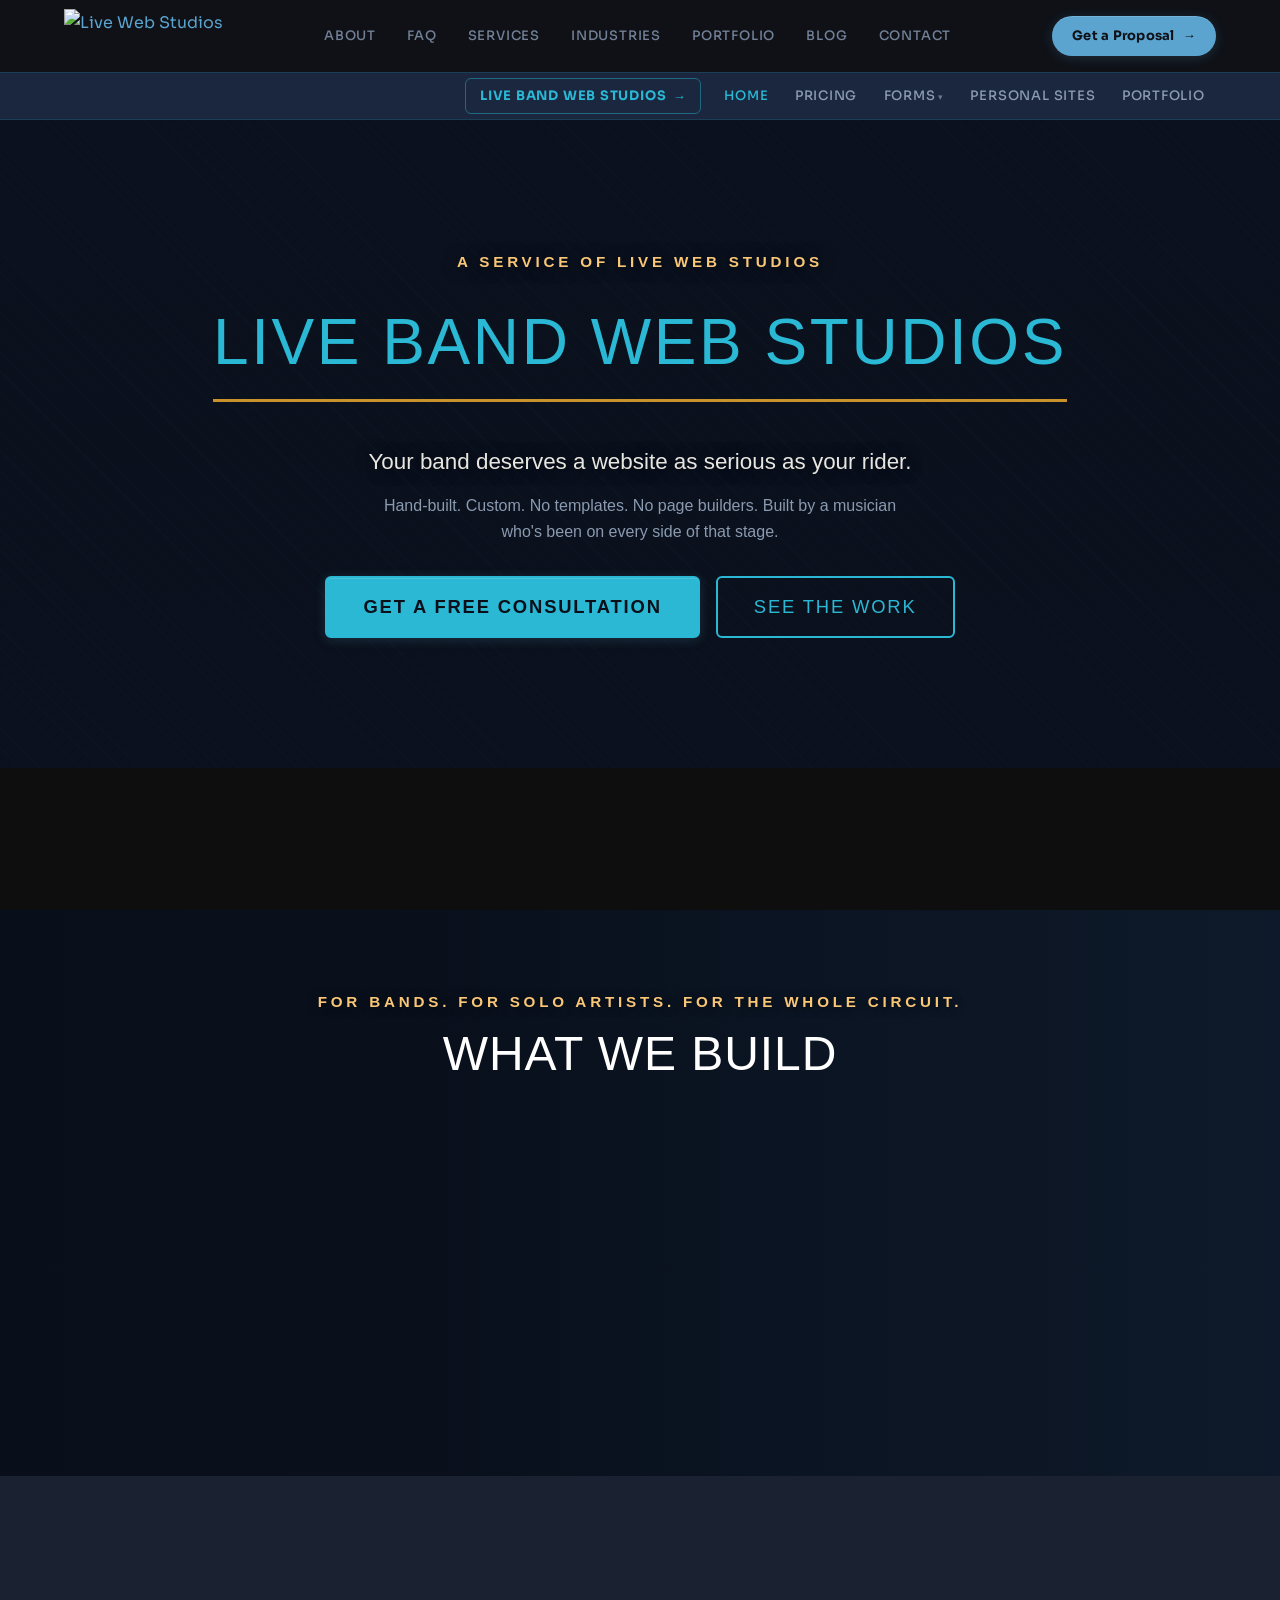
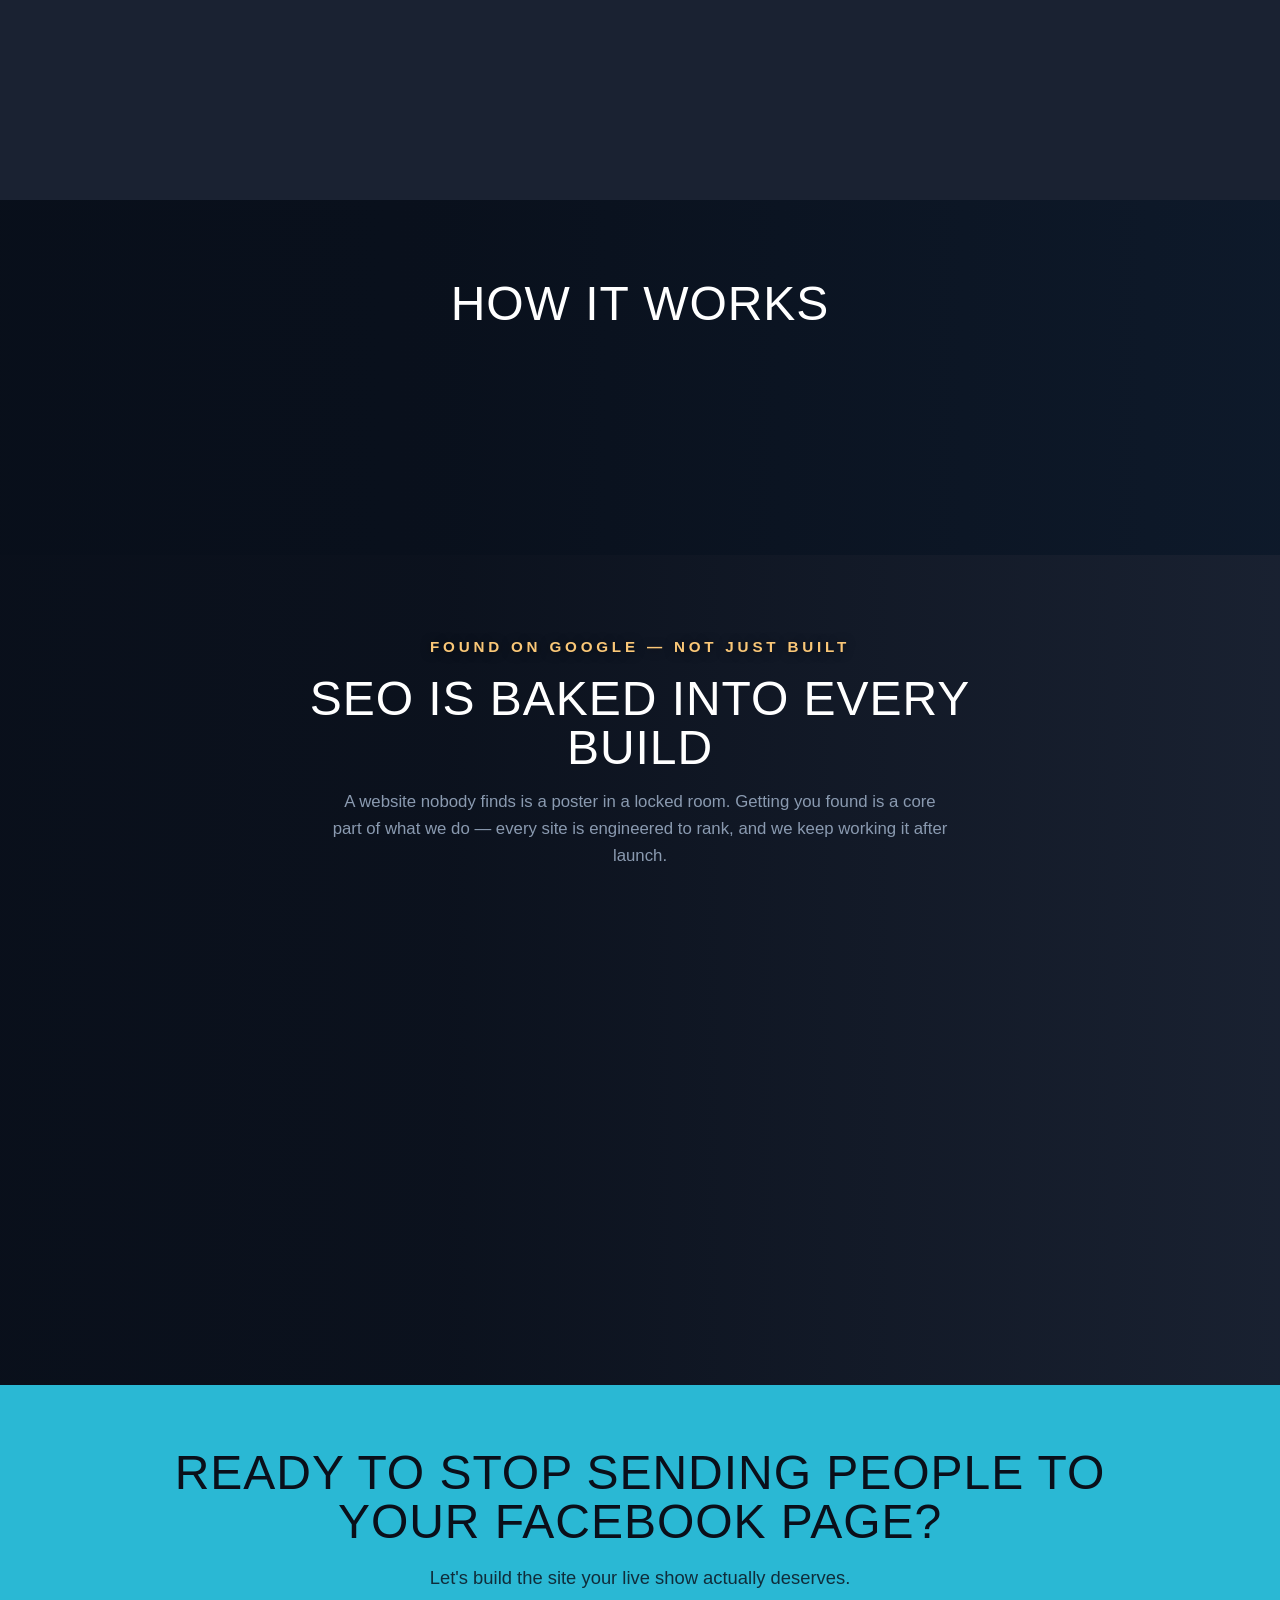
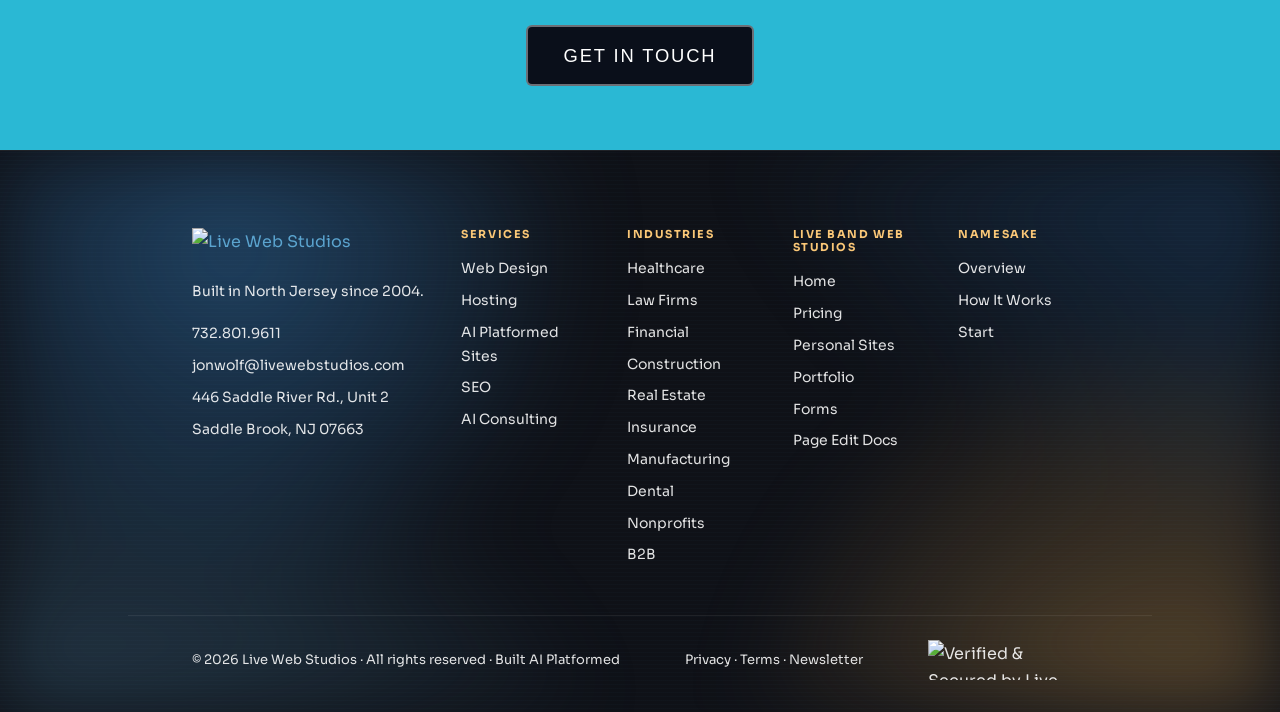
==== commit 9792dd5e: "Band member form: sell marketing alongside websites, lighten gold type Repositions the member bio fo" ====
--- a/live-band-web-studios/index.html
+++ b/live-band-web-studios/index.html
@@ -19,7 +19,7 @@
 <link href="https://fonts.googleapis.com/css2?family=Sora:wght@300;400;600;700&family=Bebas+Neue&family=DM+Sans:ital,opsz,wght@0,9..40,300;0,9..40,400;0,9..40,500;1,9..40,400&display=swap" rel="stylesheet">
 <link rel="stylesheet" href="https://cdn.jsdelivr.net/npm/@tabler/icons-webfont@2.47.0/tabler-icons.min.css">
 <link rel="stylesheet" href="../css/style.css?v=19">
-<link rel="stylesheet" href="lbs.css?v=6">
+<link rel="stylesheet" href="lbs.css?v=7">
 <meta property="og:image" content="https://livewebstudios.com/assets/og-livebandwebstudios.jpg" />
 <meta property="og:image:width" content="1200" />
 <meta property="og:image:height" content="630" />
--- a/live-band-web-studios/lbs.css
+++ b/live-band-web-studios/lbs.css
@@ -0,0 +1,520 @@
+/* =========================================================================
+   lbs.css — Live Band Web Studios (subfolder microsite)
+   A vertical of Live Web Studios — Est. 2004
+
+   IMPORTANT: This file loads ALONGSIDE the parent site's css/style.css.
+   - The parent chrome (nav.site-nav + footer.site-footer) is styled by
+     style.css and must NOT be touched here.
+   - All microsite content lives inside <div class="lbs-scope"> and every
+     rule below is scoped to .lbs-scope so it can never collide with the
+     parent's generic classes (.section, .container, .btn-primary, etc.).
+   - Font variables are namespaced (--lbs-font-*) so they don't clobber the
+     parent's --font-body / --font-display (which the main nav relies on).
+   - The thin 2nd menu (.lbs-subnav) is chrome — it lives OUTSIDE .lbs-scope
+     and intentionally uses the parent font to match the main menu exactly.
+   ========================================================================= */
+
+:root {
+  --lbs-navy:    #0a0f1a;
+  --lbs-cyan:    #2ab8d4;
+  --lbs-cyan-dk: #1f93ab;
+  --lbs-gold:    #c9922a;   /* deep gold: borders, rules, badge fills. Structural only. */
+  --lbs-gold-text: #fac777; /* light gold: ANY gold type on a dark bg. Matches the parent
+                               site's --lws-splash so LWS and LBS read as one brand.
+                               12.4:1 on --lbs-navy. Never use --lbs-gold for type. */
+  --lbs-white:   #ffffff;
+  --lbs-offwhite:#e8e6e0;
+  --lbs-dark:    #0e0e0e;
+  --lbs-mid:     #1a2232;
+  --lbs-border:  rgba(42,184,212,0.15);
+  --lbs-border-2:rgba(255,255,255,0.06);
+  --lbs-muted:   #8a9ab0;   /* lightened for WCAG AA (>=4.5:1) on the dark backgrounds */
+
+  --lbs-maxw: 1100px;
+  --lbs-radius: 12px;
+  --lbs-radius-btn: 6px;
+
+  --lbs-font-display: 'Bebas Neue', Impact, sans-serif;
+  --lbs-font-body: 'DM Sans', -apple-system, BlinkMacSystemFont, sans-serif;
+
+  --lbs-navh: 72px;   /* main nav height to offset the sub-header */
+}
+
+/* =========================================================================
+   SUB-HEADER (thin 2nd menu, sits right under the main LWS nav)
+   Matches the main nav: Sora (parent --font-body), 0.8125rem, 500, uppercase.
+   Lives outside .lbs-scope.
+   ========================================================================= */
+.lbs-subnav {
+  position: sticky;
+  top: var(--lbs-navh);
+  margin-top: var(--lbs-navh);   /* clears the fixed main nav on first paint */
+  z-index: 95;
+  background: rgba(28,42,68,0.92);
+  backdrop-filter: blur(10px);
+  -webkit-backdrop-filter: blur(10px);
+  border-top: 1px solid var(--lbs-border);
+  border-bottom: 1px solid var(--lbs-border);
+}
+.lbs-subnav__inner {
+  max-width: var(--container-outer, 1328px);
+  margin: 0 auto;
+  padding: 0 var(--container-pad, 24px);
+  height: 46px;
+  display: flex;
+  align-items: center;
+  justify-content: flex-end;
+  gap: 0.75rem;
+}
+
+/* "Live Band Web Studios →" CTA — sits just to the LEFT of the menu links */
+.lbs-subnav__cta {
+  font-family: var(--font-body, 'Sora', sans-serif);
+  font-size: 0.8125rem;
+  font-weight: 700;
+  letter-spacing: 0.06em;
+  text-transform: uppercase;
+  color: var(--lbs-cyan);
+  padding: 0.4rem 0.85rem;
+  border-radius: 6px;
+  white-space: nowrap;
+  text-decoration: none;
+  border: 1px solid rgba(42,184,212,0.45);
+  display: inline-flex;
+  align-items: center;
+  gap: 0.4rem;
+  transition: background .2s ease, border-color .2s ease, color .2s ease;
+}
+.lbs-subnav__cta:hover {
+  background: rgba(42,184,212,0.12);
+  border-color: var(--lbs-cyan);
+  color: var(--lbs-white);
+}
+.lbs-subnav__cta-arrow {
+  font-size: 1em;
+  line-height: 1;
+  display: inline-block;
+  transition: transform .2s ease;
+}
+.lbs-subnav__cta:hover .lbs-subnav__cta-arrow { transform: translateX(2px); }
+.lbs-subnav__brand {
+  font-family: var(--font-body, 'Sora', sans-serif);
+  font-size: 0.8125rem;
+  font-weight: 700;
+  letter-spacing: 0.06em;
+  text-transform: uppercase;
+  color: var(--lbs-cyan);
+  white-space: nowrap;
+}
+.lbs-subnav__links {
+  display: flex;
+  align-items: center;
+  gap: 0.25rem;
+  overflow: visible;
+  scrollbar-width: none;
+}
+.lbs-subnav__links::-webkit-scrollbar { display: none; }
+.lbs-subnav__links a {
+  font-family: var(--font-body, 'Sora', sans-serif);
+  font-size: 0.8125rem;
+  font-weight: 500;
+  letter-spacing: 0.06em;
+  text-transform: uppercase;
+  color: var(--lbs-muted);
+  padding: 0.4rem 0.7rem;
+  border-radius: 6px;
+  white-space: nowrap;
+  text-decoration: none;
+  transition: color .2s ease, background .2s ease;
+}
+.lbs-subnav__links a:hover { color: var(--lbs-white); background: rgba(42,184,212,0.1); }
+.lbs-subnav__links a.active { color: var(--lbs-cyan); }
+.lbs-subnav a:focus-visible { outline: 2px solid var(--lbs-cyan); outline-offset: 2px; border-radius: 4px; color: var(--lbs-white); }
+
+/* Forms dropdown */
+.lbs-subnav__item { position: relative; display: inline-flex; align-items: center; }
+.lbs-subnav__item > a::after { content: " \25BE"; font-size: .7em; opacity: .7; }
+.lbs-subnav__drop {
+  position: absolute;
+  top: 100%;
+  left: 0;
+  min-width: 220px;
+  background: rgba(10,15,26,0.98);
+  backdrop-filter: blur(10px);
+  -webkit-backdrop-filter: blur(10px);
+  border: 1px solid var(--lbs-border);
+  border-radius: 10px;
+  padding: 6px;
+  display: none;
+  flex-direction: column;
+  box-shadow: 0 14px 34px rgba(0,0,0,0.45);
+  z-index: 96;
+}
+.lbs-subnav__item:hover .lbs-subnav__drop,
+.lbs-subnav__item:focus-within .lbs-subnav__drop { display: flex; }
+.lbs-subnav__drop a { padding: 9px 12px; border-radius: 6px; }
+
+@media (max-width: 768px) {
+  :root { --lbs-navh: 64px; }
+  /* Let the bar grow to two rows so every link label is visible */
+  .lbs-subnav__inner {
+    height: auto;
+    min-height: 44px;
+    flex-wrap: wrap;
+    justify-content: center;
+    gap: 6px;
+    padding: 7px 12px;
+  }
+  .lbs-subnav__brand { display: none; }
+  /* Single-line CTA — sits on its own row on top of the link labels */
+  .lbs-subnav__cta {
+    display: inline-block;
+    font-size: 0.7rem;
+    letter-spacing: 0.04em;
+    line-height: 1.2;
+    padding: 0.3rem 0.75rem;
+    white-space: nowrap;
+    text-align: center;
+  }
+  .lbs-subnav__cta-arrow { display: none; }
+  /* Show every link — wrap to as many rows as needed instead of horizontal-scroll */
+  .lbs-subnav__links {
+    width: 100%;
+    flex-wrap: wrap;
+    justify-content: center;
+    gap: 4px;
+    overflow: visible;
+  }
+  .lbs-subnav__links a { padding: 0.35rem 0.5rem; }
+  /* On mobile the Forms dropdown collapses — the Forms link goes to the hub which lists both forms */
+  .lbs-subnav__drop { display: none !important; }
+  .lbs-subnav__item > a::after { content: ""; }
+}
+
+/* =========================================================================
+   SCOPED MICROSITE CONTENT — everything below is under .lbs-scope
+   ========================================================================= */
+.lbs-scope {
+  background: var(--lbs-navy);
+  color: var(--lbs-offwhite);
+  font-family: var(--lbs-font-body);
+  font-weight: 400;
+  line-height: 1.6;
+  -webkit-font-smoothing: antialiased;
+}
+.lbs-scope * { box-sizing: border-box; }
+.lbs-scope img { max-width: 100%; height: auto; display: block; }
+.lbs-scope a { color: var(--lbs-cyan); text-decoration: none; transition: color .2s ease; }
+.lbs-scope a:hover { color: var(--lbs-white); }
+.lbs-scope ul { list-style: none; margin: 0; padding: 0; }
+.lbs-scope p { margin: 0; }
+
+.lbs-scope h1, .lbs-scope h2, .lbs-scope h3, .lbs-scope h4, .lbs-scope .display {
+  font-family: var(--lbs-font-display);
+  font-weight: 400;
+  line-height: 1.02;
+  letter-spacing: 0.02em;
+  color: var(--lbs-white);
+  text-transform: uppercase;
+  margin: 0;
+}
+.lbs-scope :focus-visible { outline: 2px solid var(--lbs-cyan); outline-offset: 2px; border-radius: 2px; }
+
+/* ---------- Layout ---------- */
+.lbs-scope .container { max-width: var(--lbs-maxw); margin: 0 auto; padding: 0 2rem; }
+.lbs-scope .section { padding: 5rem 0; }
+.lbs-scope .section--dark { background: var(--lbs-dark); }
+.lbs-scope .section--mid  { background: var(--lbs-mid); }
+.lbs-scope .section--navy { background: var(--lbs-navy); }
+
+.lbs-scope .eyebrow {
+  font-family: var(--lbs-font-display);
+  color: var(--lbs-gold-text);
+  font-size: 0.95rem;
+  letter-spacing: 0.25em;
+  text-transform: uppercase;
+  display: block;
+  margin-bottom: 1rem;
+}
+.lbs-scope .section-heading { font-size: clamp(2.2rem, 5vw, 3rem); margin-bottom: 1rem; }
+.lbs-scope .section-sub { color: var(--lbs-muted); font-size: 1.05rem; max-width: 620px; }
+.lbs-scope .section-header { margin-bottom: 1rem; }
+.lbs-scope .centered { text-align: center; }
+.lbs-scope .centered .section-sub { margin-left: auto; margin-right: auto; }
+
+/* ---------- Buttons ---------- */
+.lbs-scope .btn-primary, .lbs-scope .btn-secondary, .lbs-scope .btn-dark {
+  display: inline-flex; align-items: center; justify-content: center; gap: .5rem;
+  font-family: var(--lbs-font-display);
+  font-size: 1.15rem;
+  letter-spacing: 0.1em;
+  text-transform: uppercase;
+  padding: 14px 36px;
+  min-height: 44px;
+  border-radius: var(--lbs-radius-btn);
+  cursor: pointer;
+  border: 2px solid transparent;
+  transition: all .2s ease;
+  text-align: center;
+}
+.lbs-scope .btn-primary { background: var(--lbs-cyan); color: var(--lbs-navy); border-color: var(--lbs-cyan); }
+.lbs-scope .btn-primary:hover { background: var(--lbs-cyan-dk); border-color: var(--lbs-cyan-dk); color: var(--lbs-navy); }
+.lbs-scope .btn-secondary { background: transparent; color: var(--lbs-cyan); border-color: var(--lbs-cyan); }
+.lbs-scope .btn-secondary:hover { background: rgba(42,184,212,0.12); color: var(--lbs-white); }
+.lbs-scope .btn-dark { background: var(--lbs-navy); color: var(--lbs-white); border-color: rgba(255,255,255,0.4); }
+.lbs-scope .btn-dark:hover { background: #060a12; border-color: var(--lbs-white); color: var(--lbs-white); }
+.lbs-scope .btn-row { display: flex; flex-wrap: wrap; gap: 1rem; }
+.lbs-scope .btn-row.centered { justify-content: center; }
+.lbs-scope .link-arrow { display: inline-block; margin-top: 1rem; font-weight: 500; }
+
+/* ---------- Hero ---------- */
+.lbs-scope .lbs-hero { position: relative; background: var(--lbs-navy); padding: 5rem 0; text-align: center; overflow: hidden; }
+.lbs-scope .lbs-hero--tall { min-height: 72vh; display: flex; align-items: center; }
+.lbs-scope .lbs-hero--mid  { min-height: 38vh; display: flex; align-items: center; }
+.lbs-scope .lbs-hero::before {
+  content: ""; position: absolute; inset: 0;
+  background-image: repeating-linear-gradient(45deg, rgba(42,184,212,1) 0, rgba(42,184,212,1) 1px, transparent 1px, transparent 14px);
+  opacity: 0.04; pointer-events: none;
+}
+.lbs-scope .lbs-hero__inner { position: relative; z-index: 3; max-width: var(--lbs-maxw); margin: 0 auto; padding: 0 2rem; width: 100%; }
+
+/* Extra .bg-photo variants whose images live under live-band-web-studios/images/
+   (the base .bg-photo class + ::before overlay are defined in css/style.css).
+   !important is required because .lbs-scope .section--dark uses the `background`
+   shorthand (specificity 0,2,1) which would otherwise wipe out background-image. */
+.bg-photo--bluestage,
+.lbs-scope .bg-photo--bluestage,
+.lbs-scope .section.bg-photo--bluestage,
+.lbs-scope .section--dark.bg-photo--bluestage {
+  background-image: url("images/bluestage.jpg") !important;
+  background-color: #0e1a2b !important;
+  background-repeat: no-repeat !important;
+  background-position: right center !important;
+  background-size: cover !important;
+}
+.bg-photo--guitarmast,
+.lbs-scope .bg-photo--guitarmast,
+.lbs-scope .section.bg-photo--guitarmast,
+.lbs-scope .section--dark.bg-photo--guitarmast {
+  background-image: url("images/guitarmast.jpg") !important;
+  background-color: #0e1a2b !important;
+  background-repeat: no-repeat !important;
+  background-position: right center !important;
+  background-size: cover !important;
+}
+/* When used on a form-hero (no .section padding), give the photo room to breathe */
+.form-hero.bg-photo { padding-top: 4rem; padding-bottom: 3rem; }
+
+/* Hero video on LBS pages — content is CENTERED, so override the
+   index-hero mask (which is heavy on the left) with a flat uniform
+   tint that darkens the video evenly. Text stays crisp everywhere. */
+.lbs-hero .hero-video { object-position: center center; }
+.lbs-hero .hero-video.loaded { opacity: 0.55; }
+/* LBS index uses --tall and runs the dim drum video — brighten it. */
+.lbs-hero--tall .hero-video.loaded { opacity: 1; }
+.lbs-hero--tall .hero-video-mask {
+  /* Slightly lighter overall tint so the brighter video reads cleanly */
+  background:
+    linear-gradient(180deg,
+      rgba(11,18,32,0.50) 0%,
+      rgba(11,18,32,0.32) 50%,
+      rgba(11,18,32,0.50) 100%);
+}
+.lbs-hero .hero-video-mask {
+  background:
+    linear-gradient(180deg,
+      rgba(11,18,32,0.55) 0%,
+      rgba(11,18,32,0.40) 50%,
+      rgba(11,18,32,0.55) 100%);
+}
+/* Crisper text-shadow so the headline reads sharply against the video */
+.lbs-hero .hero-title,
+.lbs-hero .hero-tagline,
+.lbs-hero .section-sub,
+.lbs-hero .eyebrow { text-shadow: 0 1px 16px rgba(0,0,0,0.55); }
+/* Keep the gold eyebrow legible over photo sections (non-hero too) */
+.lbs-scope .bg-photo .eyebrow { text-shadow: 0 1px 10px rgba(0,0,0,0.6); }
+
+/* Form heros (.form-hero) sit over stage photos but never got the .lbs-hero
+   shadow treatment, so the small muted sub-line sank into the image.
+   Two layers: a tight dark edge for definition, plus a wide soft halo that
+   darkens the photo right behind the glyphs. Lifts the copy off the picture
+   without touching any text color, so the hierarchy stays as designed. */
+.lbs-scope .form-hero h1,
+.lbs-scope .form-hero .sub,
+.lbs-scope .form-hero .optnote {
+  text-shadow: 0 1px 3px rgba(0,0,0,0.9), 0 2px 18px rgba(0,0,0,0.75);
+}
+
+/* Body copy in LBS heros over photos/videos: brighten the muted grey
+   (default --lbs-muted) so it's legible. */
+.lbs-hero .section-sub,
+.lbs-hero .hero-subtagline,
+.lbs-hero p { color: rgba(255,255,255,0.92); }
+
+/* Center the BODY copy as a block inside every LBS hero.
+   .hero-tagline / .hero-subtagline already set margin:auto in the
+   base CSS, but .section-sub and inline-style paragraphs need help
+   when their parent (.lbs-hero__inner) doesn't carry the .centered class. */
+.lbs-hero .lbs-hero__inner {
+  display: flex;
+  flex-direction: column;
+  align-items: center;
+}
+.lbs-hero .lbs-hero__inner > * { width: 100%; }
+.lbs-hero .section-sub,
+.lbs-hero .section-sub.centered,
+.lbs-hero .lbs-hero__inner > p {
+  margin-left: auto;
+  margin-right: auto;
+  text-align: center;
+}
+
+.lbs-scope .lbs-logo-wrap { display: flex; justify-content: center; margin-bottom: 1.5rem; }
+.lbs-scope .lbs-logo__img { max-width: 420px; width: 100%; height: auto; }
+.lbs-scope .lbs-logo__fallback {
+  font-family: var(--lbs-font-display); font-size: clamp(2.4rem, 8vw, 4rem);
+  color: var(--lbs-cyan); border-bottom: 3px solid var(--lbs-gold); padding-bottom: .35rem; letter-spacing: 0.04em;
+}
+.lbs-scope .hero-tagline { font-size: 1.4rem; color: var(--lbs-offwhite); max-width: 560px; margin: 1.25rem auto 0; line-height: 1.4; }
+.lbs-scope .hero-subtagline { font-size: 1rem; color: var(--lbs-muted); max-width: 520px; margin: 1rem auto 0; }
+.lbs-scope .hero-title { font-size: clamp(3rem, 9vw, 4.5rem); color: var(--lbs-white); }
+.lbs-scope .hero-title--big { font-size: clamp(3.5rem, 11vw, 5.5rem); }
+
+/* ---------- Grids + cards ---------- */
+.lbs-scope .grid { display: grid; gap: 1.5rem; }
+.lbs-scope .grid-2 { grid-template-columns: repeat(2, 1fr); }
+.lbs-scope .grid-3 { grid-template-columns: repeat(3, 1fr); }
+.lbs-scope .grid-4 { grid-template-columns: repeat(4, 1fr); }
+
+.lbs-scope .card { background: var(--lbs-mid); border: 1px solid var(--lbs-border); border-radius: var(--lbs-radius); padding: 2rem; }
+.lbs-scope .card--dark { background: var(--lbs-dark); }
+.lbs-scope .card-icon { font-size: 2rem; color: var(--lbs-cyan); margin-bottom: 1rem; display: block; }
+.lbs-scope .card h3 { font-size: 1.6rem; margin-bottom: .75rem; color: var(--lbs-white); }
+.lbs-scope .card p { color: var(--lbs-offwhite); font-size: .98rem; }
+
+.lbs-scope .split { display: grid; grid-template-columns: 3fr 2fr; gap: 2.5rem; align-items: center; }
+.lbs-scope .pull-quote { font-family: var(--lbs-font-display); font-size: clamp(2rem, 5vw, 3.25rem); color: var(--lbs-cyan); line-height: 1.05; }
+
+/* ---------- Differentiator strip ---------- */
+.lbs-scope .diff-strip { background: var(--lbs-dark); padding: 2rem 0; }
+.lbs-scope .diff-strip__inner { max-width: var(--lbs-maxw); margin: 0 auto; padding: 0 2rem; display: grid; grid-template-columns: repeat(3, 1fr); gap: 1.5rem; }
+.lbs-scope .diff-item { text-align: center; padding: 0 1rem; }
+.lbs-scope .diff-item:not(:last-child) { border-right: 1px solid var(--lbs-border); }
+.lbs-scope .diff-item .diff-label { font-family: var(--lbs-font-display); font-size: 1.05rem; color: var(--lbs-cyan); letter-spacing: .06em; display: block; }
+.lbs-scope .diff-item .diff-text { font-size: .9rem; color: var(--lbs-muted); margin-top: .25rem; }
+
+/* ---------- Steps ---------- */
+.lbs-scope .steps { display: grid; grid-template-columns: repeat(4, 1fr); gap: 1.5rem; }
+.lbs-scope .step { text-align: center; }
+.lbs-scope .step i { font-size: 2.2rem; color: var(--lbs-cyan); }
+.lbs-scope .step h3 { font-size: 1.4rem; margin: .75rem 0 .5rem; }
+.lbs-scope .step p { color: var(--lbs-muted); font-size: .92rem; }
+
+/* ---------- Pricing ---------- */
+.lbs-scope .price-grid { display: grid; grid-template-columns: repeat(2, 1fr); gap: 1.5rem; align-items: stretch; }
+.lbs-scope .price-card { background: var(--lbs-mid); border: 1px solid var(--lbs-border); border-radius: var(--lbs-radius); padding: 2.25rem; display: flex; flex-direction: column; }
+.lbs-scope .price-card--pro { border-color: var(--lbs-cyan); box-shadow: 0 0 0 1px var(--lbs-cyan), 0 18px 50px rgba(0,0,0,.35); }
+.lbs-scope .badge { display: inline-block; font-family: var(--lbs-font-display); font-size: 13px; letter-spacing: 0.12em; padding: 4px 14px; border-radius: 999px; text-transform: uppercase; margin-bottom: 1rem; align-self: flex-start; }
+.lbs-scope .badge--gold { background: rgba(201,146,42,0.15); color: var(--lbs-gold-text); border: 1px solid rgba(201,146,42,0.4); }
+.lbs-scope .badge--cyan { background: var(--lbs-cyan); color: var(--lbs-navy); }
+.lbs-scope .price-amt { font-family: var(--lbs-font-display); font-size: 3.5rem; color: var(--lbs-white); line-height: 1; }
+.lbs-scope .price-amt--sm { font-size: 2.6rem; color: var(--lbs-gold-text); }
+.lbs-scope .price-note { font-size: 14px; color: var(--lbs-muted); }
+.lbs-scope .price-build { font-size: 1rem; color: var(--lbs-gold-text); }
+.lbs-scope .price-plus { font-family: var(--lbs-font-display); font-size: 1.5rem; color: var(--lbs-muted); }
+.lbs-scope .feature-list { margin: 1.5rem 0; display: flex; flex-direction: column; gap: .65rem; }
+.lbs-scope .feature-list li { display: flex; gap: .6rem; align-items: flex-start; font-size: .95rem; color: var(--lbs-offwhite); }
+.lbs-scope .feature-list li i { color: var(--lbs-cyan); flex-shrink: 0; margin-top: .15rem; }
+.lbs-scope .feature-list--neg li i { color: var(--lbs-muted); }
+.lbs-scope .feature-list ul { margin: .4rem 0 0 1.4rem; display: flex; flex-direction: column; gap: .35rem; list-style: disc; }
+.lbs-scope .feature-list ul li { display: list-item; font-size: .88rem; color: var(--lbs-muted); }
+.lbs-scope .price-card .btn-primary, .lbs-scope .price-card .btn-secondary { margin-top: auto; }
+.lbs-scope .muted-head { font-family: var(--lbs-font-display); color: var(--lbs-muted); font-size: 1rem; letter-spacing: .08em; margin: 1rem 0 .5rem; }
+
+/* ---------- CTA banner ---------- */
+.lbs-scope .cta-banner { background: var(--lbs-cyan); padding: 4rem 0; text-align: center; }
+.lbs-scope .cta-banner h2 { color: var(--lbs-navy); font-size: clamp(2.2rem, 6vw, 3rem); }
+.lbs-scope .cta-banner p { color: rgba(10,15,26,0.82); font-size: 1.15rem; margin: 1rem auto 2rem; max-width: 620px; }
+
+/* ---------- Pills ---------- */
+.lbs-scope .pill-grid { display: flex; flex-wrap: wrap; gap: .75rem; }
+.lbs-scope .pill { display: inline-block; border: 1px solid var(--lbs-border); border-radius: 999px; padding: 8px 18px; font-size: .9rem; color: var(--lbs-offwhite); background: var(--lbs-dark); transition: all .2s ease; }
+.lbs-scope .pill:hover { background: var(--lbs-cyan); color: var(--lbs-navy); border-color: var(--lbs-cyan); }
+
+/* ---------- Portfolio ---------- */
+.lbs-scope .portfolio-card { background: var(--lbs-mid); border: 1px solid var(--lbs-border); border-radius: var(--lbs-radius); overflow: hidden; display: flex; flex-direction: column; }
+.lbs-scope .portfolio-card__thumb { aspect-ratio: 16 / 10; background: linear-gradient(135deg, var(--lbs-mid) 0%, var(--lbs-dark) 100%); display: flex; align-items: center; justify-content: center; text-align: center; padding: 1rem; border-bottom: 1px solid var(--lbs-border); }
+.lbs-scope .portfolio-card__thumb span { font-family: var(--lbs-font-display); font-size: 2rem; color: var(--lbs-cyan); letter-spacing: .04em; line-height: 1.05; }
+.lbs-scope .portfolio-card__body { padding: 1.75rem; display: flex; flex-direction: column; flex: 1; }
+.lbs-scope .portfolio-card__name { font-size: 1.6rem; margin: .5rem 0 .25rem; }
+.lbs-scope .portfolio-card__genre { font-family: var(--lbs-font-display); color: var(--lbs-gold-text); font-size: .95rem; letter-spacing: .08em; }
+.lbs-scope .portfolio-card__bio { color: var(--lbs-muted); font-size: .92rem; margin: .85rem 0 1.25rem; }
+.lbs-scope .portfolio-card__link { margin-top: auto; font-weight: 500; display: inline-flex; gap: .35rem; align-items: center; }
+
+/* ---------- Forms hub cards ---------- */
+.lbs-scope .formhub-card { background: var(--lbs-mid); border: 1px solid var(--lbs-border); border-radius: var(--lbs-radius); padding: 2.25rem; display: grid; grid-template-columns: auto 1fr auto; gap: 1.5rem; align-items: center; }
+.lbs-scope .formhub-card__icon { font-size: 2.6rem; color: var(--lbs-cyan); }
+.lbs-scope .formhub-card h2 { font-size: 1.9rem; margin-bottom: .25rem; }
+.lbs-scope .formhub-card .badge { margin-bottom: .5rem; }
+.lbs-scope .formhub-card p { color: var(--lbs-offwhite); font-size: .95rem; }
+
+/* ---------- FAQ ---------- */
+.lbs-scope .faq { display: flex; flex-direction: column; gap: .75rem; max-width: 820px; margin: 0 auto; }
+.lbs-scope .faq details { background: var(--lbs-mid); border: 1px solid var(--lbs-border); border-radius: var(--lbs-radius); padding: 0; }
+.lbs-scope .faq summary { cursor: pointer; list-style: none; padding: 1.1rem 1.4rem; font-family: var(--lbs-font-display); font-size: 1.25rem; color: var(--lbs-white); letter-spacing: .03em; display: flex; justify-content: space-between; align-items: center; gap: 1rem; }
+.lbs-scope .faq summary::-webkit-details-marker { display: none; }
+.lbs-scope .faq summary::after { content: "+"; color: var(--lbs-cyan); font-size: 1.5rem; }
+.lbs-scope .faq details[open] summary::after { content: "\2013"; }
+.lbs-scope .faq details p { padding: 0 1.4rem 1.3rem; color: var(--lbs-offwhite); font-size: .96rem; }
+
+/* ---------- Utility ---------- */
+.lbs-scope .note-block { background: var(--lbs-mid); border: 1px solid var(--lbs-border); border-radius: var(--lbs-radius); padding: 1.5rem; font-size: .98rem; color: var(--lbs-offwhite); }
+.lbs-scope .contact-line { color: var(--lbs-gold-text); font-family: var(--lbs-font-display); letter-spacing: .05em; font-size: 1.1rem; }
+.lbs-scope .mt-1 { margin-top: 1rem; } .lbs-scope .mt-2 { margin-top: 2rem; } .lbs-scope .mb-1 { margin-bottom: 1rem; }
+.lbs-scope .text-gold { color: var(--lbs-gold-text); } .lbs-scope .text-cyan { color: var(--lbs-cyan); }
+.lbs-scope .text-sm { font-size: .95rem; }
+.lbs-scope .gap-15 { gap: 1.5rem; }
+.lbs-scope .inline-block { display: inline-block; }
+.lbs-scope .justify-center { justify-content: center; }
+.lbs-scope .mx-auto { margin-left: auto; margin-right: auto; }
+/* Screen-reader-only heading (logo serves as the visual H1 on the home hero) */
+.lbs-scope .lbs-visually-hidden { position: absolute; width: 1px; height: 1px; padding: 0; margin: -1px; overflow: hidden; clip: rect(0,0,0,0); white-space: nowrap; border: 0; }
+
+/* ---------- Card hover + micro-interactions (ANIMATE pass) ---------- */
+.lbs-scope .card, .lbs-scope .price-card, .lbs-scope .portfolio-card, .lbs-scope .formhub-card {
+  transition: transform .2s ease, border-color .2s ease, box-shadow .2s ease;
+}
+.lbs-scope .card:hover, .lbs-scope .portfolio-card:hover, .lbs-scope .formhub-card:hover {
+  transform: translateY(-4px); border-color: var(--lbs-cyan); box-shadow: 0 14px 34px rgba(0,0,0,.35);
+}
+.lbs-scope .link-arrow, .lbs-scope .portfolio-card__link i { transition: transform .2s ease; }
+.lbs-scope .link-arrow:hover, .lbs-scope .portfolio-card__link:hover i { transform: translateX(3px); }
+/* Gentle, even readability tint on centered photo heroes */
+.lbs-scope .lbs-hero.bg-photo { box-shadow: inset 0 0 0 100vmax rgba(8,14,25,0.30); }
+
+/* =========================================================================
+   RESPONSIVE
+   ========================================================================= */
+@media (max-width: 1024px) {
+  .lbs-scope .grid-4 { grid-template-columns: repeat(2, 1fr); }
+  .lbs-scope .steps { grid-template-columns: repeat(2, 1fr); }
+}
+@media (max-width: 768px) {
+  .lbs-scope .section { padding: 3rem 0; }
+  .lbs-scope .container, .lbs-scope .lbs-hero__inner, .lbs-scope .diff-strip__inner { padding-left: 1.25rem; padding-right: 1.25rem; }
+  .lbs-scope .grid-2, .lbs-scope .grid-3, .lbs-scope .grid-4,
+  .lbs-scope .price-grid, .lbs-scope .steps, .lbs-scope .split, .lbs-scope .diff-strip__inner { grid-template-columns: 1fr; }
+  .lbs-scope .diff-item:not(:last-child) { border-right: none; border-bottom: 1px solid var(--lbs-border); padding-bottom: 1rem; }
+  .lbs-scope .formhub-card { grid-template-columns: 1fr; text-align: left; }
+  .lbs-scope .btn-row { flex-direction: column; }
+  .lbs-scope .btn-row .btn-primary, .lbs-scope .btn-row .btn-secondary, .lbs-scope .btn-row .btn-dark { width: 100%; }
+}
+
+@media (max-width: 480px) {
+  .lbs-scope .price-amt { font-size: 2.8rem; }
+}
+
+@media (prefers-reduced-motion: reduce) {
+  .lbs-scope * { transition: none !important; }
+}
